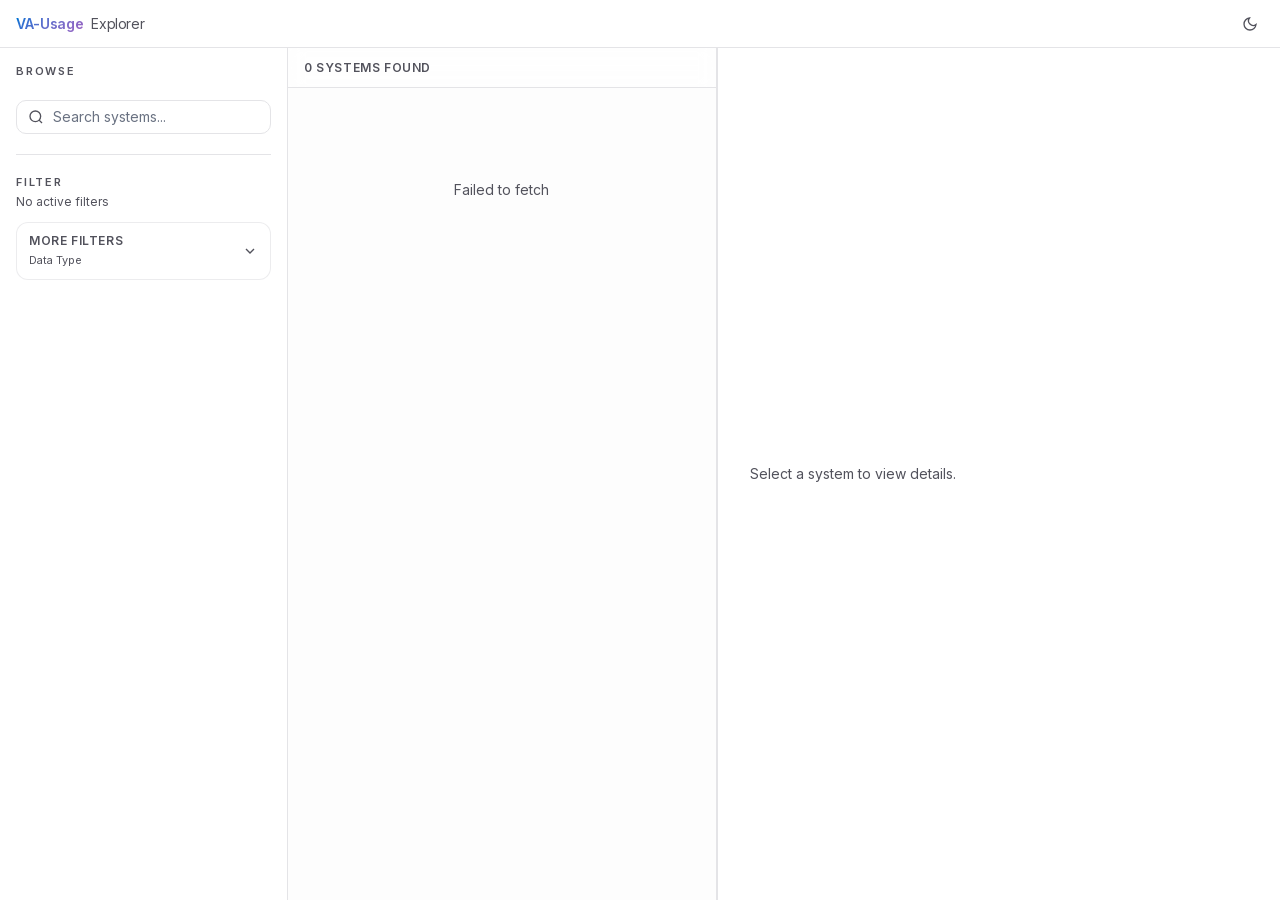
==== explorer/index.html @ 27a9f50b "Fix explorer runtime config path" ====
<!DOCTYPE html><html class="bg-background text-foreground m-0 p-0 w-full max-w-none" lang="en" data-theme="light"> <head><meta charset="UTF-8"><meta name="description" content="Interactive workbench for exploring Visual Analytics systems."><meta name="viewport" content="width=device-width, initial-scale=1"><meta name="generator" content="Astro v5.18.0"><link rel="icon" type="image/svg+xml" href="favicon.svg"><meta property="og:title" content="VA-Usage Explorer"><meta property="og:description" content="Interactive workbench for exploring Visual Analytics systems."><meta property="og:type" content="website"><style>@font-face{font-family:Inter-7ad2625f0a2c374d;src:url("/explorer/_astro/fonts/91753f8d8da3aeb7.woff2") format("woff2");font-display:swap;unicode-range:U+0000-00FF,U+0131,U+0152-0153,U+02BB-02BC,U+02C6,U+02DA,U+02DC,U+0304,U+0308,U+0329,U+2000-206F,U+20AC,U+2122,U+2191,U+2193,U+2212,U+2215,U+FEFF,U+FFFD;font-weight:100 900;font-style:italic;}@font-face{font-family:Inter-7ad2625f0a2c374d;src:url("/explorer/_astro/fonts/e868cdf4720e9ea5.woff2") format("woff2");font-display:swap;unicode-range:U+0000-00FF,U+0131,U+0152-0153,U+02BB-02BC,U+02C6,U+02DA,U+02DC,U+0304,U+0308,U+0329,U+2000-206F,U+20AC,U+2122,U+2191,U+2193,U+2212,U+2215,U+FEFF,U+FFFD;font-weight:100 900;font-style:normal;}@font-face{font-family:"Inter-7ad2625f0a2c374d fallback: Arial";src:local("Arial");font-display:swap;font-weight:100 900;font-style:italic;size-adjust:107.7766%;ascent-override:89.885%;descent-override:22.3806%;line-gap-override:0%;}@font-face{font-family:"Inter-7ad2625f0a2c374d fallback: Arial";src:local("Arial");font-display:swap;font-weight:100 900;font-style:normal;size-adjust:107.7766%;ascent-override:89.885%;descent-override:22.3806%;line-gap-override:0%;}:root{--font-inter:Inter-7ad2625f0a2c374d,"Inter-7ad2625f0a2c374d fallback: Arial",sans-serif;}</style><link rel="preload" href="/explorer/_astro/fonts/e868cdf4720e9ea5.woff2" as="font" type="font/woff2" crossorigin><title>VA-Usage Explorer</title><script src="/explorer/runtime-config.js"></script><link rel="stylesheet" href="/explorer/_astro/index.1f93qm9v.css"></head> <body class="h-screen w-full min-h-0 m-0 p-0 max-w-none flex flex-col overflow-hidden font-(family-name:--font-inter) antialiased text-sm"> <nav class="shrink-0 flex items-center justify-between px-4 h-12 border-b border-border bg-background z-50"> <div class="flex items-center gap-2 font-semibold tracking-tight"> <span class="gradient-text">VA-Usage</span> <span class="text-muted-foreground font-normal">Explorer</span> </div> <div class="flex items-center gap-3"> <button id="theme-toggle" class="rounded-md p-1.5 text-muted-foreground hover:bg-muted hover:text-foreground transition-all" aria-label="Toggle theme"> <svg class="h-4 w-4 dark:hidden" fill="none" viewBox="0 0 24 24" stroke="currentColor" stroke-width="2"> <path d="M21 12.79A9 9 0 1111.21 3 7 7 0 0021 12.79z"></path> </svg> <svg class="hidden h-4 w-4 dark:block" fill="none" viewBox="0 0 24 24" stroke="currentColor" stroke-width="2"> <circle cx="12" cy="12" r="5"></circle><line x1="12" y1="1" x2="12" y2="3"></line><line x1="12" y1="21" x2="12" y2="23"></line><line x1="4.22" y1="4.22" x2="5.64" y2="5.64"></line><line x1="18.36" y1="18.36" x2="19.78" y2="19.78"></line><line x1="1" y1="12" x2="3" y2="12"></line><line x1="21" y1="12" x2="23" y2="12"></line><line x1="4.22" y1="19.78" x2="5.64" y2="18.36"></line><line x1="18.36" y1="5.64" x2="19.78" y2="4.22"></line> </svg> </button> </div> </nav> <!-- Main Workspace Area --> <main class="flex-1 min-h-0 flex overflow-hidden w-full relative m-0!" style="margin-inline: 0;">  <style>astro-island,astro-slot,astro-static-slot{display:contents}</style><script>(()=>{var e=async t=>{await(await t())()};(self.Astro||(self.Astro={})).load=e;window.dispatchEvent(new Event("astro:load"));})();</script><script>(()=>{var A=Object.defineProperty;var g=(i,o,a)=>o in i?A(i,o,{enumerable:!0,configurable:!0,writable:!0,value:a}):i[o]=a;var d=(i,o,a)=>g(i,typeof o!="symbol"?o+"":o,a);{let i={0:t=>m(t),1:t=>a(t),2:t=>new RegExp(t),3:t=>new Date(t),4:t=>new Map(a(t)),5:t=>new Set(a(t)),6:t=>BigInt(t),7:t=>new URL(t),8:t=>new Uint8Array(t),9:t=>new Uint16Array(t),10:t=>new Uint32Array(t),11:t=>1/0*t},o=t=>{let[l,e]=t;return l in i?i[l](e):void 0},a=t=>t.map(o),m=t=>typeof t!="object"||t===null?t:Object.fromEntries(Object.entries(t).map(([l,e])=>[l,o(e)]));class y extends HTMLElement{constructor(){super(...arguments);d(this,"Component");d(this,"hydrator");d(this,"hydrate",async()=>{var b;if(!this.hydrator||!this.isConnected)return;let e=(b=this.parentElement)==null?void 0:b.closest("astro-island[ssr]");if(e){e.addEventListener("astro:hydrate",this.hydrate,{once:!0});return}let c=this.querySelectorAll("astro-slot"),n={},h=this.querySelectorAll("template[data-astro-template]");for(let r of h){let s=r.closest(this.tagName);s!=null&&s.isSameNode(this)&&(n[r.getAttribute("data-astro-template")||"default"]=r.innerHTML,r.remove())}for(let r of c){let s=r.closest(this.tagName);s!=null&&s.isSameNode(this)&&(n[r.getAttribute("name")||"default"]=r.innerHTML)}let p;try{p=this.hasAttribute("props")?m(JSON.parse(this.getAttribute("props"))):{}}catch(r){let s=this.getAttribute("component-url")||"<unknown>",v=this.getAttribute("component-export");throw v&&(s+=` (export ${v})`),console.error(`[hydrate] Error parsing props for component ${s}`,this.getAttribute("props"),r),r}let u;await this.hydrator(this)(this.Component,p,n,{client:this.getAttribute("client")}),this.removeAttribute("ssr"),this.dispatchEvent(new CustomEvent("astro:hydrate"))});d(this,"unmount",()=>{this.isConnected||this.dispatchEvent(new CustomEvent("astro:unmount"))})}disconnectedCallback(){document.removeEventListener("astro:after-swap",this.unmount),document.addEventListener("astro:after-swap",this.unmount,{once:!0})}connectedCallback(){if(!this.hasAttribute("await-children")||document.readyState==="interactive"||document.readyState==="complete")this.childrenConnectedCallback();else{let e=()=>{document.removeEventListener("DOMContentLoaded",e),c.disconnect(),this.childrenConnectedCallback()},c=new MutationObserver(()=>{var n;((n=this.lastChild)==null?void 0:n.nodeType)===Node.COMMENT_NODE&&this.lastChild.nodeValue==="astro:end"&&(this.lastChild.remove(),e())});c.observe(this,{childList:!0}),document.addEventListener("DOMContentLoaded",e)}}async childrenConnectedCallback(){let e=this.getAttribute("before-hydration-url");e&&await import(e),this.start()}async start(){let e=JSON.parse(this.getAttribute("opts")),c=this.getAttribute("client");if(Astro[c]===void 0){window.addEventListener(`astro:${c}`,()=>this.start(),{once:!0});return}try{await Astro[c](async()=>{let n=this.getAttribute("renderer-url"),[h,{default:p}]=await Promise.all([import(this.getAttribute("component-url")),n?import(n):()=>()=>{}]),u=this.getAttribute("component-export")||"default";if(!u.includes("."))this.Component=h[u];else{this.Component=h;for(let f of u.split("."))this.Component=this.Component[f]}return this.hydrator=p,this.hydrate},e,this)}catch(n){console.error(`[astro-island] Error hydrating ${this.getAttribute("component-url")}`,n)}}attributeChangedCallback(){this.hydrate()}}d(y,"observedAttributes",["props"]),customElements.get("astro-island")||customElements.define("astro-island",y)}})();</script><astro-island uid="Z1apSMY" prefix="r1" component-url="/explorer/_astro/ExplorerApp.C_wLNM-y.js" component-export="default" renderer-url="/explorer/_astro/client.Dc9Vh3na.js" props="{}" ssr client="load" opts="{&quot;name&quot;:&quot;ExplorerApp&quot;,&quot;value&quot;:true}" await-children><div class="flex w-full h-full min-h-0 overflow-hidden bg-background"><aside class="w-72 min-h-0 shrink-0 border-r border-border h-full overflow-y-auto bg-card/30"><div class="p-4 flex flex-col gap-5"><div><div class="text-[11px] font-semibold uppercase tracking-[0.16em] text-muted-foreground">Browse</div></div><div><div class="relative"><svg class="absolute left-3 top-1/2 h-4 w-4 -translate-y-1/2 text-muted-foreground" fill="none" viewBox="0 0 24 24" stroke="currentColor" stroke-width="2"><circle cx="11" cy="11" r="8"></circle><line x1="21" y1="21" x2="16.65" y2="16.65"></line></svg><input type="text" placeholder="Search systems..." class="w-full rounded-md border border-border bg-background py-1.5 pl-9 pr-3 text-sm focus:border-primary focus:outline-none focus:ring-1 focus:ring-primary/50" value=""/></div></div><div class="border-t border-border pt-5"><div class="mb-3 flex items-center justify-between gap-3"><div><div class="text-[11px] font-semibold uppercase tracking-[0.16em] text-muted-foreground">Filter</div><div class="mt-1 text-xs text-muted-foreground">No active filters</div></div></div><div class="flex flex-col gap-5"><div class="rounded-lg border border-border/70 bg-background/60"><button type="button" class="flex w-full items-center justify-between px-3 py-2.5 text-left"><div><div class="text-xs font-semibold uppercase tracking-wider text-muted-foreground">More Filters</div><div class="mt-1 text-[11px] text-muted-foreground">Data Type</div></div><svg width="16" height="16" viewBox="0 0 24 24" fill="none" stroke="currentColor" stroke-width="2" class="text-muted-foreground transition-transform "><polyline points="6 9 12 15 18 9"></polyline></svg></button></div></div></div></div></aside><section class="min-w-[180px] min-h-0 border-r border-border h-full flex flex-col bg-muted/20 xl:basis-[56%] xl:shrink xl:grow-0"><div class="h-10 border-b border-border flex items-center px-4 shrink-0 bg-background/50 backdrop-blur-sm sticky top-0 z-10"><span class="text-xs font-semibold text-muted-foreground uppercase tracking-wider">0<!-- --> Systems Found</span></div><div class="flex-1 overflow-y-auto p-2.5 xl:p-3"><div class="text-center text-muted-foreground mt-20">Loading systems…</div></div></section><aside class="hidden min-h-0 h-full shrink-0 overflow-hidden border-border bg-background pt-0 sm:border-l xl:flex xl:basis-[44%] xl:min-w-[420px] xl:max-w-[760px]"><div class="p-8 text-center text-muted-foreground h-full flex flex-col justify-center">Select a system to view details.</div></aside></div><!--astro:end--></astro-island>  </main> <script>
      const toggle = document.getElementById('theme-toggle');
      const html = document.documentElement;
      toggle?.addEventListener('click', () => {
        const current = html.getAttribute('data-theme');
        const next = current === 'dark' ? 'light' : 'dark';
        html.setAttribute('data-theme', next);
        localStorage.setItem('theme', next);
      });
      // Restore theme
      const saved = localStorage.getItem('theme');
      if (saved) {
        html.setAttribute('data-theme', saved);
      }
    </script> </body> </html>
---- explorer/_astro/index.1f93qm9v.css ----
:where([data-astro-image]){object-fit:var(--fit);object-position:var(--pos);height:auto}:where([data-astro-image=full-width]){width:100%}:where([data-astro-image=constrained]){max-width:100%}/*! tailwindcss v4.2.1 | MIT License | https://tailwindcss.com */@layer properties{@supports (((-webkit-hyphens:none)) and (not (margin-trim:inline))) or ((-moz-orient:inline) and (not (color:rgb(from red r g b)))){*,:before,:after,::backdrop{--tw-translate-x:0;--tw-translate-y:0;--tw-translate-z:0;--tw-rotate-x:initial;--tw-rotate-y:initial;--tw-rotate-z:initial;--tw-skew-x:initial;--tw-skew-y:initial;--tw-scroll-snap-strictness:proximity;--tw-space-y-reverse:0;--tw-border-style:solid;--tw-gradient-position:initial;--tw-gradient-from:#0000;--tw-gradient-via:#0000;--tw-gradient-to:#0000;--tw-gradient-stops:initial;--tw-gradient-via-stops:initial;--tw-gradient-from-position:0%;--tw-gradient-via-position:50%;--tw-gradient-to-position:100%;--tw-leading:initial;--tw-font-weight:initial;--tw-tracking:initial;--tw-ordinal:initial;--tw-slashed-zero:initial;--tw-numeric-figure:initial;--tw-numeric-spacing:initial;--tw-numeric-fraction:initial;--tw-shadow:0 0 #0000;--tw-shadow-color:initial;--tw-shadow-alpha:100%;--tw-inset-shadow:0 0 #0000;--tw-inset-shadow-color:initial;--tw-inset-shadow-alpha:100%;--tw-ring-color:initial;--tw-ring-shadow:0 0 #0000;--tw-inset-ring-color:initial;--tw-inset-ring-shadow:0 0 #0000;--tw-ring-inset:initial;--tw-ring-offset-width:0px;--tw-ring-offset-color:#fff;--tw-ring-offset-shadow:0 0 #0000;--tw-outline-style:solid;--tw-blur:initial;--tw-brightness:initial;--tw-contrast:initial;--tw-grayscale:initial;--tw-hue-rotate:initial;--tw-invert:initial;--tw-opacity:initial;--tw-saturate:initial;--tw-sepia:initial;--tw-drop-shadow:initial;--tw-drop-shadow-color:initial;--tw-drop-shadow-alpha:100%;--tw-drop-shadow-size:initial;--tw-backdrop-blur:initial;--tw-backdrop-brightness:initial;--tw-backdrop-contrast:initial;--tw-backdrop-grayscale:initial;--tw-backdrop-hue-rotate:initial;--tw-backdrop-invert:initial;--tw-backdrop-opacity:initial;--tw-backdrop-saturate:initial;--tw-backdrop-sepia:initial;--tw-duration:initial;--tw-ease:initial;--tw-scale-x:1;--tw-scale-y:1;--tw-scale-z:1;--tw-content:"";--tw-animation-delay:0s;--tw-animation-direction:normal;--tw-animation-duration:initial;--tw-animation-fill-mode:none;--tw-animation-iteration-count:1;--tw-enter-blur:0;--tw-enter-opacity:1;--tw-enter-rotate:0;--tw-enter-scale:1;--tw-enter-translate-x:0;--tw-enter-translate-y:0;--tw-exit-blur:0;--tw-exit-opacity:1;--tw-exit-rotate:0;--tw-exit-scale:1;--tw-exit-translate-x:0;--tw-exit-translate-y:0}}}@layer theme{:root,:host{--font-sans:ui-sans-serif, system-ui, sans-serif, "Apple Color Emoji", "Segoe UI Emoji", "Segoe UI Symbol", "Noto Color Emoji";--font-mono:ui-monospace, SFMono-Regular, Menlo, Monaco, Consolas, "Liberation Mono", "Courier New", monospace;--color-orange-400:oklch(75% .183 55.934);--color-orange-500:oklch(70.5% .213 47.604);--color-orange-600:oklch(64.6% .222 41.116);--color-amber-500:oklch(76.9% .188 70.08);--color-amber-600:oklch(66.6% .179 58.318);--color-emerald-400:oklch(76.5% .177 163.223);--color-emerald-500:oklch(69.6% .17 162.48);--color-emerald-600:oklch(59.6% .145 163.225);--color-blue-400:oklch(70.7% .165 254.624);--color-blue-500:oklch(62.3% .214 259.815);--color-indigo-400:oklch(67.3% .182 276.935);--color-indigo-500:oklch(58.5% .233 277.117);--color-indigo-600:oklch(51.1% .262 276.966);--color-purple-400:oklch(71.4% .203 305.504);--color-purple-500:oklch(62.7% .265 303.9);--color-fuchsia-500:oklch(66.7% .295 322.15);--color-zinc-50:oklch(98.5% 0 0);--color-zinc-100:oklch(96.7% .001 286.375);--color-zinc-200:oklch(92% .004 286.32);--color-zinc-300:oklch(87.1% .006 286.286);--color-zinc-400:oklch(70.5% .015 286.067);--color-zinc-600:oklch(44.2% .017 285.786);--color-zinc-700:oklch(37% .013 285.805);--color-zinc-800:oklch(27.4% .006 286.033);--color-zinc-900:oklch(21% .006 285.885);--color-zinc-950:oklch(14.1% .005 285.823);--color-black:#000;--color-white:#fff;--spacing:.25rem;--container-7xl:80rem;--text-xs:.75rem;--text-xs--line-height:calc(1 / .75);--text-sm:.875rem;--text-sm--line-height:calc(1.25 / .875);--text-base:1rem;--text-base--line-height: 1.5 ;--text-lg:1.125rem;--text-lg--line-height:calc(1.75 / 1.125);--text-xl:1.25rem;--text-xl--line-height:calc(1.75 / 1.25);--text-2xl:1.5rem;--text-2xl--line-height:calc(2 / 1.5);--font-weight-light:300;--font-weight-normal:400;--font-weight-medium:500;--font-weight-semibold:600;--font-weight-bold:700;--font-weight-extrabold:800;--tracking-tight:-.025em;--tracking-wider:.05em;--tracking-widest:.1em;--leading-tight:1.25;--leading-snug:1.375;--leading-relaxed:1.625;--ease-out:cubic-bezier(0, 0, .2, 1);--ease-in-out:cubic-bezier(.4, 0, .2, 1);--blur-sm:8px;--blur-md:12px;--blur-xl:24px;--aspect-video:16 / 9;--default-transition-duration:.15s;--default-transition-timing-function:cubic-bezier(.4, 0, .2, 1);--default-font-family:var(--font-sans);--default-mono-font-family:var(--font-mono)}}@layer base{*,:after,:before,::backdrop{box-sizing:border-box;border:0 solid;margin:0;padding:0}::file-selector-button{box-sizing:border-box;border:0 solid;margin:0;padding:0}html,:host{-webkit-text-size-adjust:100%;tab-size:4;line-height:1.5;font-family:var(--default-font-family,ui-sans-serif, system-ui, sans-serif, "Apple Color Emoji", "Segoe UI Emoji", "Segoe UI Symbol", "Noto Color Emoji");font-feature-settings:var(--default-font-feature-settings,normal);font-variation-settings:var(--default-font-variation-settings,normal);-webkit-tap-highlight-color:transparent}hr{height:0;color:inherit;border-top-width:1px}abbr:where([title]){-webkit-text-decoration:underline dotted;text-decoration:underline dotted}h1,h2,h3,h4,h5,h6{font-size:inherit;font-weight:inherit}a{color:inherit;-webkit-text-decoration:inherit;text-decoration:inherit}b,strong{font-weight:bolder}code,kbd,samp,pre{font-family:var(--default-mono-font-family,ui-monospace, SFMono-Regular, Menlo, Monaco, Consolas, "Liberation Mono", "Courier New", monospace);font-feature-settings:var(--default-mono-font-feature-settings,normal);font-variation-settings:var(--default-mono-font-variation-settings,normal);font-size:1em}small{font-size:80%}sub,sup{vertical-align:baseline;font-size:75%;line-height:0;position:relative}sub{bottom:-.25em}sup{top:-.5em}table{text-indent:0;border-color:inherit;border-collapse:collapse}:-moz-focusring{outline:auto}progress{vertical-align:baseline}summary{display:list-item}ol,ul,menu{list-style:none}img,svg,video,canvas,audio,iframe,embed,object{vertical-align:middle;display:block}img,video{max-width:100%;height:auto}button,input,select,optgroup,textarea{font:inherit;font-feature-settings:inherit;font-variation-settings:inherit;letter-spacing:inherit;color:inherit;opacity:1;background-color:#0000;border-radius:0}::file-selector-button{font:inherit;font-feature-settings:inherit;font-variation-settings:inherit;letter-spacing:inherit;color:inherit;opacity:1;background-color:#0000;border-radius:0}:where(select:is([multiple],[size])) optgroup{font-weight:bolder}:where(select:is([multiple],[size])) optgroup option{padding-inline-start:20px}::file-selector-button{margin-inline-end:4px}::placeholder{opacity:1}@supports (not ((-webkit-appearance:-apple-pay-button))) or (contain-intrinsic-size:1px){::placeholder{color:currentColor}@supports (color:color-mix(in lab,red,red)){::placeholder{color:color-mix(in oklab,currentcolor 50%,transparent)}}}textarea{resize:vertical}::-webkit-search-decoration{-webkit-appearance:none}::-webkit-date-and-time-value{min-height:1lh;text-align:inherit}::-webkit-datetime-edit{padding-block:0}::-webkit-datetime-edit-year-field{padding-block:0}::-webkit-datetime-edit-month-field{padding-block:0}::-webkit-datetime-edit-day-field{padding-block:0}::-webkit-datetime-edit-hour-field{padding-block:0}::-webkit-datetime-edit-minute-field{padding-block:0}::-webkit-datetime-edit-second-field{padding-block:0}::-webkit-datetime-edit-millisecond-field{padding-block:0}::-webkit-datetime-edit-meridiem-field{padding-block:0}::-webkit-calendar-picker-indicator{line-height:1}:-moz-ui-invalid{box-shadow:none}button,input:where([type=button],[type=reset],[type=submit]){appearance:button}::file-selector-button{appearance:button}::-webkit-inner-spin-button{height:auto}::-webkit-outer-spin-button{height:auto}[hidden]:where(:not([hidden=until-found])){display:none!important}*{border-color:var(--border);overflow-wrap:break-word;outline-color:var(--outline)}@supports (color:color-mix(in lab,red,red)){*{outline-color:color-mix(in oklab,var(--outline) 50%,transparent)}}button{cursor:pointer}html{scrollbar-color:var(--muted-foreground) var(--muted)}::-webkit-scrollbar{width:10px;height:10px}::-webkit-scrollbar-track{background:var(--muted);border-radius:9999px}::-webkit-scrollbar-thumb{background:var(--muted-foreground)}@supports (color:color-mix(in lab,red,red)){::-webkit-scrollbar-thumb{background:color-mix(in oklab,var(--muted-foreground) 68%,var(--muted) 32%)}}::-webkit-scrollbar-thumb{border:2px solid var(--muted);border-radius:9999px}::-webkit-scrollbar-thumb:hover{background:var(--foreground)}@supports (color:color-mix(in lab,red,red)){::-webkit-scrollbar-thumb:hover{background:color-mix(in oklab,var(--foreground) 24%,var(--muted-foreground) 76%)}}input:where([type=text]),input:where(:not([type])),input:where([type=email]),input:where([type=url]),input:where([type=password]),input:where([type=number]),input:where([type=date]),input:where([type=datetime-local]),input:where([type=month]),input:where([type=search]),input:where([type=tel]),input:where([type=time]),input:where([type=week]),select:where([multiple]),textarea,select{appearance:none;--tw-shadow:0 0 #0000;background-color:#fff;border-width:1px;border-color:#6a7282;border-radius:0;padding:.5rem .75rem;font-size:1rem;line-height:1.5rem}:is(input:where([type=text]),input:where(:not([type])),input:where([type=email]),input:where([type=url]),input:where([type=password]),input:where([type=number]),input:where([type=date]),input:where([type=datetime-local]),input:where([type=month]),input:where([type=search]),input:where([type=tel]),input:where([type=time]),input:where([type=week]),select:where([multiple]),textarea,select):focus{outline-offset:2px;--tw-ring-inset:var(--tw-empty, );--tw-ring-offset-width:0px;--tw-ring-offset-color:#fff;--tw-ring-color:oklch(54.6% .245 262.881);--tw-ring-offset-shadow:var(--tw-ring-inset) 0 0 0 var(--tw-ring-offset-width) var(--tw-ring-offset-color);--tw-ring-shadow:var(--tw-ring-inset) 0 0 0 calc(1px + var(--tw-ring-offset-width)) var(--tw-ring-color);box-shadow:var(--tw-ring-offset-shadow),var(--tw-ring-shadow),var(--tw-shadow);border-color:#155dfc;outline:2px solid #0000}input::placeholder,textarea::placeholder{color:#6a7282;opacity:1}::-webkit-datetime-edit-fields-wrapper{padding:0}::-webkit-date-and-time-value{min-height:1.5em}::-webkit-date-and-time-value{text-align:inherit}::-webkit-datetime-edit{display:inline-flex}::-webkit-datetime-edit{padding-top:0;padding-bottom:0}::-webkit-datetime-edit-year-field{padding-top:0;padding-bottom:0}::-webkit-datetime-edit-month-field{padding-top:0;padding-bottom:0}::-webkit-datetime-edit-day-field{padding-top:0;padding-bottom:0}::-webkit-datetime-edit-hour-field{padding-top:0;padding-bottom:0}::-webkit-datetime-edit-minute-field{padding-top:0;padding-bottom:0}::-webkit-datetime-edit-second-field{padding-top:0;padding-bottom:0}::-webkit-datetime-edit-millisecond-field{padding-top:0;padding-bottom:0}::-webkit-datetime-edit-meridiem-field{padding-top:0;padding-bottom:0}select{-webkit-print-color-adjust:exact;print-color-adjust:exact;background-image:url("data:image/svg+xml,%3csvg xmlns='http://www.w3.org/2000/svg' fill='none' viewBox='0 0 20 20'%3e%3cpath stroke='oklch(55.1%25 0.027 264.364)' stroke-linecap='round' stroke-linejoin='round' stroke-width='1.5' d='M6 8l4 4 4-4'/%3e%3c/svg%3e");background-position:right .5rem center;background-repeat:no-repeat;background-size:1.5em 1.5em;padding-right:2.5rem}select:where([multiple]),select:where([size]:not([size="1"])){background-image:initial;background-position:initial;background-repeat:unset;background-size:initial;print-color-adjust:unset;padding-right:.75rem}input:where([type=checkbox]),input:where([type=radio]){appearance:none;-webkit-print-color-adjust:exact;print-color-adjust:exact;vertical-align:middle;-webkit-user-select:none;user-select:none;color:#155dfc;--tw-shadow:0 0 #0000;background-color:#fff;background-origin:border-box;border-width:1px;border-color:#6a7282;flex-shrink:0;width:1rem;height:1rem;padding:0;display:inline-block}input:where([type=checkbox]){border-radius:0}input:where([type=radio]){border-radius:100%}input:where([type=checkbox]):focus,input:where([type=radio]):focus{outline-offset:2px;--tw-ring-inset:var(--tw-empty, );--tw-ring-offset-width:2px;--tw-ring-offset-color:#fff;--tw-ring-color:oklch(54.6% .245 262.881);--tw-ring-offset-shadow:var(--tw-ring-inset) 0 0 0 var(--tw-ring-offset-width) var(--tw-ring-offset-color);--tw-ring-shadow:var(--tw-ring-inset) 0 0 0 calc(2px + var(--tw-ring-offset-width)) var(--tw-ring-color);box-shadow:var(--tw-ring-offset-shadow),var(--tw-ring-shadow),var(--tw-shadow);outline:2px solid #0000}input:where([type=checkbox]):checked,input:where([type=radio]):checked{background-color:currentColor;background-position:50%;background-repeat:no-repeat;background-size:100% 100%;border-color:#0000}input:where([type=checkbox]):checked{background-image:url("data:image/svg+xml,%3csvg viewBox='0 0 16 16' fill='white' xmlns='http://www.w3.org/2000/svg'%3e%3cpath d='M12.207 4.793a1 1 0 010 1.414l-5 5a1 1 0 01-1.414 0l-2-2a1 1 0 011.414-1.414L6.5 9.086l4.293-4.293a1 1 0 011.414 0z'/%3e%3c/svg%3e")}@media(forced-colors:active){input:where([type=checkbox]):checked{appearance:auto}}input:where([type=radio]):checked{background-image:url("data:image/svg+xml,%3csvg viewBox='0 0 16 16' fill='white' xmlns='http://www.w3.org/2000/svg'%3e%3ccircle cx='8' cy='8' r='3'/%3e%3c/svg%3e")}@media(forced-colors:active){input:where([type=radio]):checked{appearance:auto}}input:where([type=checkbox]):checked:hover,input:where([type=checkbox]):checked:focus,input:where([type=radio]):checked:hover,input:where([type=radio]):checked:focus{background-color:currentColor;border-color:#0000}input:where([type=checkbox]):indeterminate{background-color:currentColor;background-image:url("data:image/svg+xml,%3csvg xmlns='http://www.w3.org/2000/svg' fill='none' viewBox='0 0 16 16'%3e%3cpath stroke='white' stroke-linecap='round' stroke-linejoin='round' stroke-width='2' d='M4 8h8'/%3e%3c/svg%3e");background-position:50%;background-repeat:no-repeat;background-size:100% 100%;border-color:#0000}@media(forced-colors:active){input:where([type=checkbox]):indeterminate{appearance:auto}}input:where([type=checkbox]):indeterminate:hover,input:where([type=checkbox]):indeterminate:focus{background-color:currentColor;border-color:#0000}input:where([type=file]){background:unset;border-color:inherit;font-size:unset;line-height:inherit;border-width:0;border-radius:0;padding:0}input:where([type=file]):focus{outline:1px solid buttontext;outline:1px auto -webkit-focus-ring-color}}@layer components;@layer utilities{.pointer-events-auto{pointer-events:auto}.pointer-events-none{pointer-events:none}.collapse{visibility:collapse}.visible{visibility:visible}.absolute{position:absolute}.fixed{position:fixed}.relative{position:relative}.static{position:static}.sticky{position:sticky}.inset-0{inset:calc(var(--spacing) * 0)}.start{inset-inline-start:var(--spacing)}.end{inset-inline-end:var(--spacing)}.top-0{top:calc(var(--spacing) * 0)}.top-1\/2{top:50%}.top-2{top:calc(var(--spacing) * 2)}.top-3{top:calc(var(--spacing) * 3)}.top-4{top:calc(var(--spacing) * 4)}.top-5{top:calc(var(--spacing) * 5)}.top-6{top:calc(var(--spacing) * 6)}.top-10{top:calc(var(--spacing) * 10)}.top-15{top:calc(var(--spacing) * 15)}.top-20{top:calc(var(--spacing) * 20)}.top-25{top:calc(var(--spacing) * 25)}.top-50{top:calc(var(--spacing) * 50)}.top-100{top:calc(var(--spacing) * 100)}.top-200{top:calc(var(--spacing) * 200)}.top-\[1\.35rem\]{top:1.35rem}.right-0{right:calc(var(--spacing) * 0)}.bottom-0{bottom:calc(var(--spacing) * 0)}.-left-\[18px\]{left:-18px}.left-2{left:calc(var(--spacing) * 2)}.left-3{left:calc(var(--spacing) * 3)}.left-\[0\.6rem\]{left:.6rem}.left-\[0\.875rem\]{left:.875rem}.isolate{isolation:isolate}.z-10{z-index:10}.z-50{z-index:50}.z-\[90\]{z-index:90}.container{width:100%}@media(min-width:40rem){.container{max-width:40rem}}@media(min-width:48rem){.container{max-width:48rem}}@media(min-width:64rem){.container{max-width:64rem}}@media(min-width:80rem){.container{max-width:80rem}}@media(min-width:96rem){.container{max-width:96rem}}.m-0{margin:calc(var(--spacing) * 0)}.m-0\!{margin:calc(var(--spacing) * 0)!important}.-mx-1{margin-inline:calc(var(--spacing) * -1)}.-mx-1\.5{margin-inline:calc(var(--spacing) * -1.5)}.mx-\[calc\(max\(var\(--minimum-inline-margin\)\,\(100cqw-100rem\)\/2\)-var\(--actual-inline-margin\)\)\]{margin-inline:calc(max(var(--minimum-inline-margin),(100cqw - 100rem) / 2) - var(--actual-inline-margin))}.mx-\[calc\(var\(--actual-inline-margin\)\*-1\+var\(--slide-gap\)\/2\)\]{margin-inline:calc(var(--actual-inline-margin) * -1 + var(--slide-gap) / 2)}.mx-\[calc\(var\(--slide-gap\)\/-2\)\]{margin-inline:calc(var(--slide-gap) / -2)}.mx-\[var\(--actual-inline-margin\)\]{margin-inline:var(--actual-inline-margin)}.mx-auto{margin-inline:auto}.my-0\.5{margin-block:calc(var(--spacing) * .5)}.my-4{margin-block:calc(var(--spacing) * 4)}.my-6{margin-block:calc(var(--spacing) * 6)}.prose{color:var(--tw-prose-body);max-width:65ch}.prose :where(p):not(:where([class~=not-prose],[class~=not-prose] *)){margin-top:1.25em;margin-bottom:1.25em}.prose :where([class~=lead]):not(:where([class~=not-prose],[class~=not-prose] *)){color:var(--tw-prose-lead);margin-top:1.2em;margin-bottom:1.2em;font-size:1.25em;line-height:1.6}.prose :where(a):not(:where([class~=not-prose],[class~=not-prose] *)){color:var(--tw-prose-links);font-weight:500;text-decoration:underline}.prose :where(strong):not(:where([class~=not-prose],[class~=not-prose] *)){color:var(--tw-prose-bold);font-weight:600}.prose :where(a strong):not(:where([class~=not-prose],[class~=not-prose] *)),.prose :where(blockquote strong):not(:where([class~=not-prose],[class~=not-prose] *)),.prose :where(thead th strong):not(:where([class~=not-prose],[class~=not-prose] *)){color:inherit}.prose :where(ol):not(:where([class~=not-prose],[class~=not-prose] *)){margin-top:1.25em;margin-bottom:1.25em;padding-inline-start:1.625em;list-style-type:decimal}.prose :where(ol[type=A]):not(:where([class~=not-prose],[class~=not-prose] *)){list-style-type:upper-alpha}.prose :where(ol[type=a]):not(:where([class~=not-prose],[class~=not-prose] *)){list-style-type:lower-alpha}.prose :where(ol[type=A s]):not(:where([class~=not-prose],[class~=not-prose] *)){list-style-type:upper-alpha}.prose :where(ol[type=a s]):not(:where([class~=not-prose],[class~=not-prose] *)){list-style-type:lower-alpha}.prose :where(ol[type=I]):not(:where([class~=not-prose],[class~=not-prose] *)){list-style-type:upper-roman}.prose :where(ol[type=i]):not(:where([class~=not-prose],[class~=not-prose] *)){list-style-type:lower-roman}.prose :where(ol[type=I s]):not(:where([class~=not-prose],[class~=not-prose] *)){list-style-type:upper-roman}.prose :where(ol[type=i s]):not(:where([class~=not-prose],[class~=not-prose] *)){list-style-type:lower-roman}.prose :where(ol[type="1"]):not(:where([class~=not-prose],[class~=not-prose] *)){list-style-type:decimal}.prose :where(ul):not(:where([class~=not-prose],[class~=not-prose] *)){margin-top:1.25em;margin-bottom:1.25em;padding-inline-start:1.625em;list-style-type:disc}.prose :where(ol>li):not(:where([class~=not-prose],[class~=not-prose] *))::marker{color:var(--tw-prose-counters);font-weight:400}.prose :where(ul>li):not(:where([class~=not-prose],[class~=not-prose] *))::marker{color:var(--tw-prose-bullets)}.prose :where(dt):not(:where([class~=not-prose],[class~=not-prose] *)){color:var(--tw-prose-headings);margin-top:1.25em;font-weight:600}.prose :where(hr):not(:where([class~=not-prose],[class~=not-prose] *)){border-color:var(--tw-prose-hr);border-top-width:1px;margin-top:3em;margin-bottom:3em}.prose :where(blockquote):not(:where([class~=not-prose],[class~=not-prose] *)){color:var(--tw-prose-quotes);border-inline-start-width:.25rem;border-inline-start-color:var(--tw-prose-quote-borders);quotes:"“""”""‘""’";margin-top:1.6em;margin-bottom:1.6em;padding-inline-start:1em;font-style:italic;font-weight:500}.prose :where(blockquote p:first-of-type):not(:where([class~=not-prose],[class~=not-prose] *)):before{content:open-quote}.prose :where(blockquote p:last-of-type):not(:where([class~=not-prose],[class~=not-prose] *)):after{content:close-quote}.prose :where(h1):not(:where([class~=not-prose],[class~=not-prose] *)){color:var(--tw-prose-headings);margin-top:0;margin-bottom:.888889em;font-size:2.25em;font-weight:800;line-height:1.11111}.prose :where(h1 strong):not(:where([class~=not-prose],[class~=not-prose] *)){color:inherit;font-weight:900}.prose :where(h2):not(:where([class~=not-prose],[class~=not-prose] *)){color:var(--tw-prose-headings);margin-top:2em;margin-bottom:1em;font-size:1.5em;font-weight:700;line-height:1.33333}.prose :where(h2 strong):not(:where([class~=not-prose],[class~=not-prose] *)){color:inherit;font-weight:800}.prose :where(h3):not(:where([class~=not-prose],[class~=not-prose] *)){color:var(--tw-prose-headings);margin-top:1.6em;margin-bottom:.6em;font-size:1.25em;font-weight:600;line-height:1.6}.prose :where(h3 strong):not(:where([class~=not-prose],[class~=not-prose] *)){color:inherit;font-weight:700}.prose :where(h4):not(:where([class~=not-prose],[class~=not-prose] *)){color:var(--tw-prose-headings);margin-top:1.5em;margin-bottom:.5em;font-weight:600;line-height:1.5}.prose :where(h4 strong):not(:where([class~=not-prose],[class~=not-prose] *)){color:inherit;font-weight:700}.prose :where(img):not(:where([class~=not-prose],[class~=not-prose] *)){margin-top:2em;margin-bottom:2em}.prose :where(picture):not(:where([class~=not-prose],[class~=not-prose] *)){margin-top:2em;margin-bottom:2em;display:block}.prose :where(video):not(:where([class~=not-prose],[class~=not-prose] *)){margin-top:2em;margin-bottom:2em}.prose :where(kbd):not(:where([class~=not-prose],[class~=not-prose] *)){color:var(--tw-prose-kbd);box-shadow:0 0 0 1px var(--tw-prose-kbd-shadows),0 3px 0 var(--tw-prose-kbd-shadows);padding-top:.1875em;padding-inline-end:.375em;padding-bottom:.1875em;border-radius:.3125rem;padding-inline-start:.375em;font-family:inherit;font-size:.875em;font-weight:500}.prose :where(code):not(:where([class~=not-prose],[class~=not-prose] *)){color:var(--tw-prose-code);font-size:.875em;font-weight:600}.prose :where(code):not(:where([class~=not-prose],[class~=not-prose] *)):before,.prose :where(code):not(:where([class~=not-prose],[class~=not-prose] *)):after{content:"`"}.prose :where(a code):not(:where([class~=not-prose],[class~=not-prose] *)),.prose :where(h1 code):not(:where([class~=not-prose],[class~=not-prose] *)){color:inherit}.prose :where(h2 code):not(:where([class~=not-prose],[class~=not-prose] *)){color:inherit;font-size:.875em}.prose :where(h3 code):not(:where([class~=not-prose],[class~=not-prose] *)){color:inherit;font-size:.9em}.prose :where(h4 code):not(:where([class~=not-prose],[class~=not-prose] *)),.prose :where(blockquote code):not(:where([class~=not-prose],[class~=not-prose] *)),.prose :where(thead th code):not(:where([class~=not-prose],[class~=not-prose] *)){color:inherit}.prose :where(pre):not(:where([class~=not-prose],[class~=not-prose] *)){color:var(--tw-prose-pre-code);background-color:var(--tw-prose-pre-bg);padding-top:.857143em;padding-inline-end:1.14286em;padding-bottom:.857143em;border-radius:.375rem;margin-top:1.71429em;margin-bottom:1.71429em;padding-inline-start:1.14286em;font-size:.875em;font-weight:400;line-height:1.71429;overflow-x:auto}.prose :where(pre code):not(:where([class~=not-prose],[class~=not-prose] *)){font-weight:inherit;color:inherit;font-size:inherit;font-family:inherit;line-height:inherit;background-color:#0000;border-width:0;border-radius:0;padding:0}.prose :where(pre code):not(:where([class~=not-prose],[class~=not-prose] *)):before,.prose :where(pre code):not(:where([class~=not-prose],[class~=not-prose] *)):after{content:none}.prose :where(table):not(:where([class~=not-prose],[class~=not-prose] *)){table-layout:auto;width:100%;margin-top:2em;margin-bottom:2em;font-size:.875em;line-height:1.71429}.prose :where(thead):not(:where([class~=not-prose],[class~=not-prose] *)){border-bottom-width:1px;border-bottom-color:var(--tw-prose-th-borders)}.prose :where(thead th):not(:where([class~=not-prose],[class~=not-prose] *)){color:var(--tw-prose-headings);vertical-align:bottom;padding-inline-end:.571429em;padding-bottom:.571429em;padding-inline-start:.571429em;font-weight:600}.prose :where(tbody tr):not(:where([class~=not-prose],[class~=not-prose] *)){border-bottom-width:1px;border-bottom-color:var(--tw-prose-td-borders)}.prose :where(tbody tr:last-child):not(:where([class~=not-prose],[class~=not-prose] *)){border-bottom-width:0}.prose :where(tbody td):not(:where([class~=not-prose],[class~=not-prose] *)){vertical-align:baseline}.prose :where(tfoot):not(:where([class~=not-prose],[class~=not-prose] *)){border-top-width:1px;border-top-color:var(--tw-prose-th-borders)}.prose :where(tfoot td):not(:where([class~=not-prose],[class~=not-prose] *)){vertical-align:top}.prose :where(th,td):not(:where([class~=not-prose],[class~=not-prose] *)){text-align:start}.prose :where(figure>*):not(:where([class~=not-prose],[class~=not-prose] *)){margin-top:0;margin-bottom:0}.prose :where(figcaption):not(:where([class~=not-prose],[class~=not-prose] *)){color:var(--tw-prose-captions);margin-top:.857143em;font-size:.875em;line-height:1.42857}.prose{--tw-prose-body:oklch(37.3% .034 259.733);--tw-prose-headings:oklch(21% .034 264.665);--tw-prose-lead:oklch(44.6% .03 256.802);--tw-prose-links:oklch(21% .034 264.665);--tw-prose-bold:oklch(21% .034 264.665);--tw-prose-counters:oklch(55.1% .027 264.364);--tw-prose-bullets:oklch(87.2% .01 258.338);--tw-prose-hr:oklch(92.8% .006 264.531);--tw-prose-quotes:oklch(21% .034 264.665);--tw-prose-quote-borders:oklch(92.8% .006 264.531);--tw-prose-captions:oklch(55.1% .027 264.364);--tw-prose-kbd:oklch(21% .034 264.665);--tw-prose-kbd-shadows:oklab(21% -.00316127 -.0338527/.1);--tw-prose-code:oklch(21% .034 264.665);--tw-prose-pre-code:oklch(92.8% .006 264.531);--tw-prose-pre-bg:oklch(27.8% .033 256.848);--tw-prose-th-borders:oklch(87.2% .01 258.338);--tw-prose-td-borders:oklch(92.8% .006 264.531);--tw-prose-invert-body:oklch(87.2% .01 258.338);--tw-prose-invert-headings:#fff;--tw-prose-invert-lead:oklch(70.7% .022 261.325);--tw-prose-invert-links:#fff;--tw-prose-invert-bold:#fff;--tw-prose-invert-counters:oklch(70.7% .022 261.325);--tw-prose-invert-bullets:oklch(44.6% .03 256.802);--tw-prose-invert-hr:oklch(37.3% .034 259.733);--tw-prose-invert-quotes:oklch(96.7% .003 264.542);--tw-prose-invert-quote-borders:oklch(37.3% .034 259.733);--tw-prose-invert-captions:oklch(70.7% .022 261.325);--tw-prose-invert-kbd:#fff;--tw-prose-invert-kbd-shadows:#ffffff1a;--tw-prose-invert-code:#fff;--tw-prose-invert-pre-code:oklch(87.2% .01 258.338);--tw-prose-invert-pre-bg:#00000080;--tw-prose-invert-th-borders:oklch(44.6% .03 256.802);--tw-prose-invert-td-borders:oklch(37.3% .034 259.733);font-size:1rem;line-height:1.75}.prose :where(picture>img):not(:where([class~=not-prose],[class~=not-prose] *)){margin-top:0;margin-bottom:0}.prose :where(li):not(:where([class~=not-prose],[class~=not-prose] *)){margin-top:.5em;margin-bottom:.5em}.prose :where(ol>li):not(:where([class~=not-prose],[class~=not-prose] *)),.prose :where(ul>li):not(:where([class~=not-prose],[class~=not-prose] *)){padding-inline-start:.375em}.prose :where(.prose>ul>li p):not(:where([class~=not-prose],[class~=not-prose] *)){margin-top:.75em;margin-bottom:.75em}.prose :where(.prose>ul>li>p:first-child):not(:where([class~=not-prose],[class~=not-prose] *)){margin-top:1.25em}.prose :where(.prose>ul>li>p:last-child):not(:where([class~=not-prose],[class~=not-prose] *)){margin-bottom:1.25em}.prose :where(.prose>ol>li>p:first-child):not(:where([class~=not-prose],[class~=not-prose] *)){margin-top:1.25em}.prose :where(.prose>ol>li>p:last-child):not(:where([class~=not-prose],[class~=not-prose] *)){margin-bottom:1.25em}.prose :where(ul ul,ul ol,ol ul,ol ol):not(:where([class~=not-prose],[class~=not-prose] *)){margin-top:.75em;margin-bottom:.75em}.prose :where(dl):not(:where([class~=not-prose],[class~=not-prose] *)){margin-top:1.25em;margin-bottom:1.25em}.prose :where(dd):not(:where([class~=not-prose],[class~=not-prose] *)){margin-top:.5em;padding-inline-start:1.625em}.prose :where(hr+*):not(:where([class~=not-prose],[class~=not-prose] *)),.prose :where(h2+*):not(:where([class~=not-prose],[class~=not-prose] *)),.prose :where(h3+*):not(:where([class~=not-prose],[class~=not-prose] *)),.prose :where(h4+*):not(:where([class~=not-prose],[class~=not-prose] *)){margin-top:0}.prose :where(thead th:first-child):not(:where([class~=not-prose],[class~=not-prose] *)){padding-inline-start:0}.prose :where(thead th:last-child):not(:where([class~=not-prose],[class~=not-prose] *)){padding-inline-end:0}.prose :where(tbody td,tfoot td):not(:where([class~=not-prose],[class~=not-prose] *)){padding-top:.571429em;padding-inline-end:.571429em;padding-bottom:.571429em;padding-inline-start:.571429em}.prose :where(tbody td:first-child,tfoot td:first-child):not(:where([class~=not-prose],[class~=not-prose] *)){padding-inline-start:0}.prose :where(tbody td:last-child,tfoot td:last-child):not(:where([class~=not-prose],[class~=not-prose] *)){padding-inline-end:0}.prose :where(figure):not(:where([class~=not-prose],[class~=not-prose] *)){margin-top:2em;margin-bottom:2em}.prose :where(.prose>:first-child):not(:where([class~=not-prose],[class~=not-prose] *)){margin-top:0}.prose :where(.prose>:last-child):not(:where([class~=not-prose],[class~=not-prose] *)){margin-bottom:0}.-mt-1{margin-top:calc(var(--spacing) * -1)}.mt-0{margin-top:calc(var(--spacing) * 0)}.mt-0\.5{margin-top:calc(var(--spacing) * .5)}.mt-1{margin-top:calc(var(--spacing) * 1)}.mt-1\.5{margin-top:calc(var(--spacing) * 1.5)}.mt-2{margin-top:calc(var(--spacing) * 2)}.mt-3{margin-top:calc(var(--spacing) * 3)}.mt-3\.5{margin-top:calc(var(--spacing) * 3.5)}.mt-4{margin-top:calc(var(--spacing) * 4)}.mt-5{margin-top:calc(var(--spacing) * 5)}.mt-20{margin-top:calc(var(--spacing) * 20)}.mt-\[1\.5px\]{margin-top:1.5px}.mt-auto{margin-top:auto}.-mr-1{margin-right:calc(var(--spacing) * -1)}.mr-1{margin-right:calc(var(--spacing) * 1)}.mr-1\.5{margin-right:calc(var(--spacing) * 1.5)}.mb-0\.5{margin-bottom:calc(var(--spacing) * .5)}.mb-1{margin-bottom:calc(var(--spacing) * 1)}.mb-1\.5{margin-bottom:calc(var(--spacing) * 1.5)}.mb-2{margin-bottom:calc(var(--spacing) * 2)}.mb-2\.5{margin-bottom:calc(var(--spacing) * 2.5)}.mb-3{margin-bottom:calc(var(--spacing) * 3)}.mb-4{margin-bottom:calc(var(--spacing) * 4)}.-ml-1{margin-left:calc(var(--spacing) * -1)}.-ml-2{margin-left:calc(var(--spacing) * -2)}.-ml-4{margin-left:calc(var(--spacing) * -4)}.ml-1{margin-left:calc(var(--spacing) * 1)}.ml-1\.5{margin-left:calc(var(--spacing) * 1.5)}.ml-2{margin-left:calc(var(--spacing) * 2)}.ml-auto{margin-left:auto}.line-clamp-1{-webkit-line-clamp:1;-webkit-box-orient:vertical;display:-webkit-box;overflow:hidden}.line-clamp-2{-webkit-line-clamp:2;-webkit-box-orient:vertical;display:-webkit-box;overflow:hidden}.block{display:block}.contents{display:contents}.flex{display:flex}.grid{display:grid}.hidden{display:none}.inline{display:inline}.inline-block{display:inline-block}.inline-flex{display:inline-flex}.table{display:table}.table-row{display:table-row}.aspect-square{aspect-ratio:1}.aspect-video{aspect-ratio:var(--aspect-video)}.h-2{height:calc(var(--spacing) * 2)}.h-2\.5{height:calc(var(--spacing) * 2.5)}.h-3{height:calc(var(--spacing) * 3)}.h-3\.5{height:calc(var(--spacing) * 3.5)}.h-4{height:calc(var(--spacing) * 4)}.h-6{height:calc(var(--spacing) * 6)}.h-7{height:calc(var(--spacing) * 7)}.h-8{height:calc(var(--spacing) * 8)}.h-9{height:calc(var(--spacing) * 9)}.h-10{height:calc(var(--spacing) * 10)}.h-12{height:calc(var(--spacing) * 12)}.h-24{height:calc(var(--spacing) * 24)}.h-\[0\.5rem\]{height:.5rem}.h-\[2px\]{height:2px}.h-\[2rem\]{height:2rem}.h-\[3rem\]{height:3rem}.h-\[4\.4rem\]{height:4.4rem}.h-\[208px\]{height:208px}.h-\[min\(88vh\,980px\)\]{height:min(88vh,980px)}.h-auto{height:auto}.h-full{height:100%}.h-screen{height:100vh}.max-h-\[160px\]{max-height:160px}.max-h-\[220px\]{max-height:220px}.max-h-\[calc\(100svh-3rem\)\]{max-height:calc(100svh - 3rem)}.max-h-full{max-height:100%}.min-h-0{min-height:calc(var(--spacing) * 0)}.min-h-screen{min-height:100vh}.w-2{width:calc(var(--spacing) * 2)}.w-2\.5{width:calc(var(--spacing) * 2.5)}.w-3{width:calc(var(--spacing) * 3)}.w-3\.5{width:calc(var(--spacing) * 3.5)}.w-4{width:calc(var(--spacing) * 4)}.w-5{width:calc(var(--spacing) * 5)}.w-6{width:calc(var(--spacing) * 6)}.w-7{width:calc(var(--spacing) * 7)}.w-8{width:calc(var(--spacing) * 8)}.w-9{width:calc(var(--spacing) * 9)}.w-40{width:calc(var(--spacing) * 40)}.w-72{width:calc(var(--spacing) * 72)}.w-\[0\.5rem\]{width:.5rem}.w-\[2rem\]{width:2rem}.w-\[3rem\]{width:3rem}.w-\[9\.5rem\]{width:9.5rem}.w-\[calc\(var\(--actual-text-width\)\+var\(--slide-gap\)\)\]{width:calc(var(--actual-text-width) + var(--slide-gap))}.w-\[min\(94vw\,1600px\)\]{width:min(94vw,1600px)}.w-\[var\(--actual-text-width\)\]{width:var(--actual-text-width)}.w-auto{width:auto}.w-fit{width:fit-content}.w-full{width:100%}.w-min{width:min-content}.max-w-7xl{max-width:var(--container-7xl)}.max-w-\[260px\]{max-width:260px}.max-w-full{max-width:100%}.max-w-none{max-width:none}.min-w-0{min-width:calc(var(--spacing) * 0)}.min-w-\[16rem\]{min-width:16rem}.min-w-\[180px\]{min-width:180px}.min-w-full{min-width:100%}.flex-1{flex:1}.shrink{flex-shrink:1}.shrink-0{flex-shrink:0}.grow{flex-grow:1}.-translate-y-0\.5{--tw-translate-y:calc(var(--spacing) * -.5);translate:var(--tw-translate-x) var(--tw-translate-y)}.-translate-y-1\/2{--tw-translate-y: -50% ;translate:var(--tw-translate-x) var(--tw-translate-y)}.scale-\[1\.01\]{scale:1.01}.scale-\[1\.02\]{scale:1.02}.scale-\[1\.4\]{scale:1.4}.rotate-0{rotate:none}.rotate-90{rotate:90deg}.rotate-180{rotate:180deg}.transform{transform:var(--tw-rotate-x,) var(--tw-rotate-y,) var(--tw-rotate-z,) var(--tw-skew-x,) var(--tw-skew-y,)}.cursor-default{cursor:default}.cursor-pointer{cursor:pointer}.resize{resize:both}.snap-x{scroll-snap-type:x var(--tw-scroll-snap-strictness)}.snap-mandatory{--tw-scroll-snap-strictness:mandatory}.snap-start{scroll-snap-align:start}.scroll-pl-\[calc\(var\(--actual-inline-margin\)-var\(--slide-gap\)\/2\)\]{scroll-padding-left:calc(var(--actual-inline-margin) - var(--slide-gap) / 2)}.grid-cols-1{grid-template-columns:repeat(1,minmax(0,1fr))}.grid-cols-2{grid-template-columns:repeat(2,minmax(0,1fr))}.grid-cols-\[minmax\(0\,1\.6fr\)_minmax\(340px\,1fr\)_minmax\(260px\,0\.8fr\)\]{grid-template-columns:minmax(0,1.6fr) minmax(340px,1fr) minmax(260px,.8fr)}.grid-rows-\[0fr\]{grid-template-rows:0fr}.grid-rows-\[1fr\]{grid-template-rows:1fr}.flex-col{flex-direction:column}.flex-row{flex-direction:row}.flex-wrap{flex-wrap:wrap}.content-center{align-content:center}.items-center{align-items:center}.items-start{align-items:flex-start}.items-stretch{align-items:stretch}.justify-between{justify-content:space-between}.justify-center{justify-content:center}.gap-0{gap:calc(var(--spacing) * 0)}.gap-1{gap:calc(var(--spacing) * 1)}.gap-1\.5{gap:calc(var(--spacing) * 1.5)}.gap-2{gap:calc(var(--spacing) * 2)}.gap-2\.5{gap:calc(var(--spacing) * 2.5)}.gap-3{gap:calc(var(--spacing) * 3)}.gap-4{gap:calc(var(--spacing) * 4)}.gap-5{gap:calc(var(--spacing) * 5)}:where(.space-y-4>:not(:last-child)){--tw-space-y-reverse:0;margin-block-start:calc(calc(var(--spacing) * 4) * var(--tw-space-y-reverse));margin-block-end:calc(calc(var(--spacing) * 4) * calc(1 - var(--tw-space-y-reverse)))}.gap-x-8{column-gap:calc(var(--spacing) * 8)}.gap-y-4{row-gap:calc(var(--spacing) * 4)}.self-start{align-self:flex-start}.truncate{text-overflow:ellipsis;white-space:nowrap;overflow:hidden}.overflow-auto{overflow:auto}.overflow-hidden{overflow:hidden}.overflow-scroll{overflow:scroll}.overflow-x-auto{overflow-x:auto}.overflow-y-auto{overflow-y:auto}.overflow-y-hidden{overflow-y:hidden}.rounded{border-radius:.25rem}.rounded-2xl{border-radius:calc(var(--radius) + .5rem)}.rounded-\[3px\]{border-radius:3px}.rounded-\[5px\]{border-radius:5px}.rounded-full{border-radius:3.40282e38px}.rounded-lg{border-radius:var(--radius)}.rounded-md{border-radius:calc(var(--radius) - .125rem)}.rounded-xl{border-radius:calc(var(--radius) + .25rem)}.border{border-style:var(--tw-border-style);border-width:1px}.border-t{border-top-style:var(--tw-border-style);border-top-width:1px}.border-r{border-right-style:var(--tw-border-style);border-right-width:1px}.border-b{border-bottom-style:var(--tw-border-style);border-bottom-width:1px}.border-b-2{border-bottom-style:var(--tw-border-style);border-bottom-width:2px}.border-l{border-left-style:var(--tw-border-style);border-left-width:1px}.border-l-2{border-left-style:var(--tw-border-style);border-left-width:2px}.border-none{--tw-border-style:none;border-style:none}.border-amber-500\/20{border-color:#f99c0033}@supports (color:color-mix(in lab,red,red)){.border-amber-500\/20{border-color:color-mix(in oklab,var(--color-amber-500) 20%,transparent)}}.border-border,.border-border\/40{border-color:var(--border)}@supports (color:color-mix(in lab,red,red)){.border-border\/40{border-color:color-mix(in oklab,var(--border) 40%,transparent)}}.border-border\/50{border-color:var(--border)}@supports (color:color-mix(in lab,red,red)){.border-border\/50{border-color:color-mix(in oklab,var(--border) 50%,transparent)}}.border-border\/60{border-color:var(--border)}@supports (color:color-mix(in lab,red,red)){.border-border\/60{border-color:color-mix(in oklab,var(--border) 60%,transparent)}}.border-border\/70{border-color:var(--border)}@supports (color:color-mix(in lab,red,red)){.border-border\/70{border-color:color-mix(in oklab,var(--border) 70%,transparent)}}.border-border\/80{border-color:var(--border)}@supports (color:color-mix(in lab,red,red)){.border-border\/80{border-color:color-mix(in oklab,var(--border) 80%,transparent)}}.border-emerald-500\/20{border-color:#00bb7f33}@supports (color:color-mix(in lab,red,red)){.border-emerald-500\/20{border-color:color-mix(in oklab,var(--color-emerald-500) 20%,transparent)}}.border-emerald-500\/70{border-color:#00bb7fb3}@supports (color:color-mix(in lab,red,red)){.border-emerald-500\/70{border-color:color-mix(in oklab,var(--color-emerald-500) 70%,transparent)}}.border-indigo-500\/20{border-color:#625fff33}@supports (color:color-mix(in lab,red,red)){.border-indigo-500\/20{border-color:color-mix(in oklab,var(--color-indigo-500) 20%,transparent)}}.border-primary,.border-primary\/20{border-color:var(--primary)}@supports (color:color-mix(in lab,red,red)){.border-primary\/20{border-color:color-mix(in oklab,var(--primary) 20%,transparent)}}.border-primary\/30{border-color:var(--primary)}@supports (color:color-mix(in lab,red,red)){.border-primary\/30{border-color:color-mix(in oklab,var(--primary) 30%,transparent)}}.border-primary\/40{border-color:var(--primary)}@supports (color:color-mix(in lab,red,red)){.border-primary\/40{border-color:color-mix(in oklab,var(--primary) 40%,transparent)}}.border-primary\/50{border-color:var(--primary)}@supports (color:color-mix(in lab,red,red)){.border-primary\/50{border-color:color-mix(in oklab,var(--primary) 50%,transparent)}}.border-primary\/60{border-color:var(--primary)}@supports (color:color-mix(in lab,red,red)){.border-primary\/60{border-color:color-mix(in oklab,var(--primary) 60%,transparent)}}.border-transparent{border-color:#0000}.bg-amber-500{background-color:var(--color-amber-500)}.bg-amber-500\/10{background-color:#f99c001a}@supports (color:color-mix(in lab,red,red)){.bg-amber-500\/10{background-color:color-mix(in oklab,var(--color-amber-500) 10%,transparent)}}.bg-background,.bg-background\/50{background-color:var(--background)}@supports (color:color-mix(in lab,red,red)){.bg-background\/50{background-color:color-mix(in oklab,var(--background) 50%,transparent)}}.bg-background\/60{background-color:var(--background)}@supports (color:color-mix(in lab,red,red)){.bg-background\/60{background-color:color-mix(in oklab,var(--background) 60%,transparent)}}.bg-background\/70{background-color:var(--background)}@supports (color:color-mix(in lab,red,red)){.bg-background\/70{background-color:color-mix(in oklab,var(--background) 70%,transparent)}}.bg-background\/80{background-color:var(--background)}@supports (color:color-mix(in lab,red,red)){.bg-background\/80{background-color:color-mix(in oklab,var(--background) 80%,transparent)}}.bg-background\/92{background-color:var(--background)}@supports (color:color-mix(in lab,red,red)){.bg-background\/92{background-color:color-mix(in oklab,var(--background) 92%,transparent)}}.bg-black{background-color:var(--color-black)}.bg-black\/65{background-color:#000000a6}@supports (color:color-mix(in lab,red,red)){.bg-black\/65{background-color:color-mix(in oklab,var(--color-black) 65%,transparent)}}.bg-border,.bg-border\/60{background-color:var(--border)}@supports (color:color-mix(in lab,red,red)){.bg-border\/60{background-color:color-mix(in oklab,var(--border) 60%,transparent)}}.bg-card,.bg-card\/30{background-color:var(--card)}@supports (color:color-mix(in lab,red,red)){.bg-card\/30{background-color:color-mix(in oklab,var(--card) 30%,transparent)}}.bg-card\/40{background-color:var(--card)}@supports (color:color-mix(in lab,red,red)){.bg-card\/40{background-color:color-mix(in oklab,var(--card) 40%,transparent)}}.bg-card\/50{background-color:var(--card)}@supports (color:color-mix(in lab,red,red)){.bg-card\/50{background-color:color-mix(in oklab,var(--card) 50%,transparent)}}.bg-emerald-500{background-color:var(--color-emerald-500)}.bg-emerald-500\/5{background-color:#00bb7f0d}@supports (color:color-mix(in lab,red,red)){.bg-emerald-500\/5{background-color:color-mix(in oklab,var(--color-emerald-500) 5%,transparent)}}.bg-emerald-500\/10{background-color:#00bb7f1a}@supports (color:color-mix(in lab,red,red)){.bg-emerald-500\/10{background-color:color-mix(in oklab,var(--color-emerald-500) 10%,transparent)}}.bg-fuchsia-500\/10{background-color:#e12afb1a}@supports (color:color-mix(in lab,red,red)){.bg-fuchsia-500\/10{background-color:color-mix(in oklab,var(--color-fuchsia-500) 10%,transparent)}}.bg-fuchsia-500\/90{background-color:#e12afbe6}@supports (color:color-mix(in lab,red,red)){.bg-fuchsia-500\/90{background-color:color-mix(in oklab,var(--color-fuchsia-500) 90%,transparent)}}.bg-indigo-500\/10{background-color:#625fff1a}@supports (color:color-mix(in lab,red,red)){.bg-indigo-500\/10{background-color:color-mix(in oklab,var(--color-indigo-500) 10%,transparent)}}.bg-indigo-500\/90{background-color:#625fffe6}@supports (color:color-mix(in lab,red,red)){.bg-indigo-500\/90{background-color:color-mix(in oklab,var(--color-indigo-500) 90%,transparent)}}.bg-muted,.bg-muted\/20{background-color:var(--muted)}@supports (color:color-mix(in lab,red,red)){.bg-muted\/20{background-color:color-mix(in oklab,var(--muted) 20%,transparent)}}.bg-muted\/30{background-color:var(--muted)}@supports (color:color-mix(in lab,red,red)){.bg-muted\/30{background-color:color-mix(in oklab,var(--muted) 30%,transparent)}}.bg-muted\/40{background-color:var(--muted)}@supports (color:color-mix(in lab,red,red)){.bg-muted\/40{background-color:color-mix(in oklab,var(--muted) 40%,transparent)}}.bg-muted\/50{background-color:var(--muted)}@supports (color:color-mix(in lab,red,red)){.bg-muted\/50{background-color:color-mix(in oklab,var(--muted) 50%,transparent)}}.bg-muted\/80{background-color:var(--muted)}@supports (color:color-mix(in lab,red,red)){.bg-muted\/80{background-color:color-mix(in oklab,var(--muted) 80%,transparent)}}.bg-orange-600{background-color:var(--color-orange-600)}.bg-primary,.bg-primary\/5{background-color:var(--primary)}@supports (color:color-mix(in lab,red,red)){.bg-primary\/5{background-color:color-mix(in oklab,var(--primary) 5%,transparent)}}.bg-primary\/10{background-color:var(--primary)}@supports (color:color-mix(in lab,red,red)){.bg-primary\/10{background-color:color-mix(in oklab,var(--primary) 10%,transparent)}}.bg-primary\/20{background-color:var(--primary)}@supports (color:color-mix(in lab,red,red)){.bg-primary\/20{background-color:color-mix(in oklab,var(--primary) 20%,transparent)}}.bg-primary\/70{background-color:var(--primary)}@supports (color:color-mix(in lab,red,red)){.bg-primary\/70{background-color:color-mix(in oklab,var(--primary) 70%,transparent)}}.bg-primary\/\[0\.02\]{background-color:var(--primary)}@supports (color:color-mix(in lab,red,red)){.bg-primary\/\[0\.02\]{background-color:color-mix(in oklab,var(--primary) 2%,transparent)}}.bg-primary\/\[0\.03\]{background-color:var(--primary)}@supports (color:color-mix(in lab,red,red)){.bg-primary\/\[0\.03\]{background-color:color-mix(in oklab,var(--primary) 3%,transparent)}}.bg-primary\/\[0\.04\]{background-color:var(--primary)}@supports (color:color-mix(in lab,red,red)){.bg-primary\/\[0\.04\]{background-color:color-mix(in oklab,var(--primary) 4%,transparent)}}.bg-transparent{background-color:#0000}.bg-zinc-200{background-color:var(--color-zinc-200)}.bg-zinc-800{background-color:var(--color-zinc-800)}.bg-gradient-to-br{--tw-gradient-position:to bottom right in oklab;background-image:linear-gradient(var(--tw-gradient-stops))}.bg-gradient-to-l{--tw-gradient-position:to left in oklab;background-image:linear-gradient(var(--tw-gradient-stops))}.from-\[\#a855f7\]{--tw-gradient-from:#a855f7;--tw-gradient-stops:var(--tw-gradient-via-stops,var(--tw-gradient-position), var(--tw-gradient-from) var(--tw-gradient-from-position), var(--tw-gradient-to) var(--tw-gradient-to-position))}.from-background{--tw-gradient-from:var(--background);--tw-gradient-stops:var(--tw-gradient-via-stops,var(--tw-gradient-position), var(--tw-gradient-from) var(--tw-gradient-from-position), var(--tw-gradient-to) var(--tw-gradient-to-position))}.from-foreground{--tw-gradient-from:var(--foreground);--tw-gradient-stops:var(--tw-gradient-via-stops,var(--tw-gradient-position), var(--tw-gradient-from) var(--tw-gradient-from-position), var(--tw-gradient-to) var(--tw-gradient-to-position))}.from-primary{--tw-gradient-from:var(--primary);--tw-gradient-stops:var(--tw-gradient-via-stops,var(--tw-gradient-position), var(--tw-gradient-from) var(--tw-gradient-from-position), var(--tw-gradient-to) var(--tw-gradient-to-position))}.to-\[\#8b5cf6\]{--tw-gradient-to:#8b5cf6;--tw-gradient-stops:var(--tw-gradient-via-stops,var(--tw-gradient-position), var(--tw-gradient-from) var(--tw-gradient-from-position), var(--tw-gradient-to) var(--tw-gradient-to-position))}.to-foreground\/70{--tw-gradient-to:var(--foreground)}@supports (color:color-mix(in lab,red,red)){.to-foreground\/70{--tw-gradient-to:color-mix(in oklab, var(--foreground) 70%, transparent)}}.to-foreground\/70{--tw-gradient-stops:var(--tw-gradient-via-stops,var(--tw-gradient-position), var(--tw-gradient-from) var(--tw-gradient-from-position), var(--tw-gradient-to) var(--tw-gradient-to-position))}.to-secondary{--tw-gradient-to:var(--secondary);--tw-gradient-stops:var(--tw-gradient-via-stops,var(--tw-gradient-position), var(--tw-gradient-from) var(--tw-gradient-from-position), var(--tw-gradient-to) var(--tw-gradient-to-position))}.to-transparent{--tw-gradient-to:transparent;--tw-gradient-stops:var(--tw-gradient-via-stops,var(--tw-gradient-position), var(--tw-gradient-from) var(--tw-gradient-from-position), var(--tw-gradient-to) var(--tw-gradient-to-position))}.bg-clip-text{-webkit-background-clip:text;background-clip:text}.object-contain{object-fit:contain}.object-cover{object-fit:cover}.p-0{padding:calc(var(--spacing) * 0)}.p-0\.5{padding:calc(var(--spacing) * .5)}.p-1{padding:calc(var(--spacing) * 1)}.p-1\.5{padding:calc(var(--spacing) * 1.5)}.p-2{padding:calc(var(--spacing) * 2)}.p-2\.5{padding:calc(var(--spacing) * 2.5)}.p-3{padding:calc(var(--spacing) * 3)}.p-4{padding:calc(var(--spacing) * 4)}.p-5{padding:calc(var(--spacing) * 5)}.p-6{padding:calc(var(--spacing) * 6)}.p-8{padding:calc(var(--spacing) * 8)}.px-1{padding-inline:calc(var(--spacing) * 1)}.px-1\.5{padding-inline:calc(var(--spacing) * 1.5)}.px-2{padding-inline:calc(var(--spacing) * 2)}.px-2\.5{padding-inline:calc(var(--spacing) * 2.5)}.px-3{padding-inline:calc(var(--spacing) * 3)}.px-4{padding-inline:calc(var(--spacing) * 4)}.px-5{padding-inline:calc(var(--spacing) * 5)}.px-6{padding-inline:calc(var(--spacing) * 6)}.px-\[calc\(var\(--slide-gap\)\/2\)\]{padding-inline:calc(var(--slide-gap) / 2)}.px-\[var\(--actual-inline-margin\)\]{padding-inline:var(--actual-inline-margin)}.py-0\.5{padding-block:calc(var(--spacing) * .5)}.py-1{padding-block:calc(var(--spacing) * 1)}.py-1\.5{padding-block:calc(var(--spacing) * 1.5)}.py-2{padding-block:calc(var(--spacing) * 2)}.py-2\.5{padding-block:calc(var(--spacing) * 2.5)}.py-3{padding-block:calc(var(--spacing) * 3)}.py-8{padding-block:calc(var(--spacing) * 8)}.py-\[2px\]{padding-block:2px}.pt-0{padding-top:calc(var(--spacing) * 0)}.pt-0\.5{padding-top:calc(var(--spacing) * .5)}.pt-1{padding-top:calc(var(--spacing) * 1)}.pt-2{padding-top:calc(var(--spacing) * 2)}.pt-3{padding-top:calc(var(--spacing) * 3)}.pt-5{padding-top:calc(var(--spacing) * 5)}.pr-1\.5{padding-right:calc(var(--spacing) * 1.5)}.pr-3{padding-right:calc(var(--spacing) * 3)}.pb-2\.5{padding-bottom:calc(var(--spacing) * 2.5)}.pb-3{padding-bottom:calc(var(--spacing) * 3)}.pb-4{padding-bottom:calc(var(--spacing) * 4)}.pl-0\.5{padding-left:calc(var(--spacing) * .5)}.pl-2{padding-left:calc(var(--spacing) * 2)}.pl-3{padding-left:calc(var(--spacing) * 3)}.pl-4{padding-left:calc(var(--spacing) * 4)}.pl-8{padding-left:calc(var(--spacing) * 8)}.pl-9{padding-left:calc(var(--spacing) * 9)}.pl-14{padding-left:calc(var(--spacing) * 14)}.text-center{text-align:center}.text-left{text-align:left}.font-\(family-name\:--font-inter\){font-family:var(--font-inter)}.font-mono{font-family:var(--font-mono)}.font-sans{font-family:var(--font-sans)}.text-2xl{font-size:var(--text-2xl);line-height:var(--tw-leading,var(--text-2xl--line-height))}.text-base{font-size:var(--text-base);line-height:var(--tw-leading,var(--text-base--line-height))}.text-lg{font-size:var(--text-lg);line-height:var(--tw-leading,var(--text-lg--line-height))}.text-sm{font-size:var(--text-sm);line-height:var(--tw-leading,var(--text-sm--line-height))}.text-xl{font-size:var(--text-xl);line-height:var(--tw-leading,var(--text-xl--line-height))}.text-xs{font-size:var(--text-xs);line-height:var(--tw-leading,var(--text-xs--line-height))}.text-\[0\.6rem\]{font-size:.6rem}.text-\[0\.7rem\]{font-size:.7rem}.text-\[0\.8rem\]{font-size:.8rem}.text-\[0\.9rem\]{font-size:.9rem}.text-\[0\.55rem\]{font-size:.55rem}.text-\[0\.62rem\]{font-size:.62rem}.text-\[0\.65rem\]{font-size:.65rem}.text-\[0\.68rem\]{font-size:.68rem}.text-\[0\.72rem\]{font-size:.72rem}.text-\[0\.74rem\]{font-size:.74rem}.text-\[0\.75rem\]{font-size:.75rem}.text-\[0\.76rem\]{font-size:.76rem}.text-\[0\.78rem\]{font-size:.78rem}.text-\[0\.85rem\]{font-size:.85rem}.text-\[0\.95rem\]{font-size:.95rem}.text-\[1\.1rem\]{font-size:1.1rem}.text-\[1\.35rem\]{font-size:1.35rem}.text-\[8px\]{font-size:8px}.text-\[9\.5px\]{font-size:9.5px}.text-\[9px\]{font-size:9px}.text-\[10px\]{font-size:10px}.text-\[11\.5px\]{font-size:11.5px}.text-\[11px\]{font-size:11px}.text-\[12px\]{font-size:12px}.text-\[13px\]{font-size:13px}.leading-5{--tw-leading:calc(var(--spacing) * 5);line-height:calc(var(--spacing) * 5)}.leading-\[1\.3\]{--tw-leading:1.3;line-height:1.3}.leading-\[1\.4rem\]{--tw-leading:1.4rem;line-height:1.4rem}.leading-relaxed{--tw-leading:var(--leading-relaxed);line-height:var(--leading-relaxed)}.leading-snug{--tw-leading:var(--leading-snug);line-height:var(--leading-snug)}.leading-tight{--tw-leading:var(--leading-tight);line-height:var(--leading-tight)}.font-bold{--tw-font-weight:var(--font-weight-bold);font-weight:var(--font-weight-bold)}.font-extrabold{--tw-font-weight:var(--font-weight-extrabold);font-weight:var(--font-weight-extrabold)}.font-light{--tw-font-weight:var(--font-weight-light);font-weight:var(--font-weight-light)}.font-medium{--tw-font-weight:var(--font-weight-medium);font-weight:var(--font-weight-medium)}.font-normal{--tw-font-weight:var(--font-weight-normal);font-weight:var(--font-weight-normal)}.font-semibold{--tw-font-weight:var(--font-weight-semibold);font-weight:var(--font-weight-semibold)}.tracking-\[0\.14em\]{--tw-tracking:.14em;letter-spacing:.14em}.tracking-\[0\.16em\]{--tw-tracking:.16em;letter-spacing:.16em}.tracking-\[0\.18em\]{--tw-tracking:.18em;letter-spacing:.18em}.tracking-tight{--tw-tracking:var(--tracking-tight);letter-spacing:var(--tracking-tight)}.tracking-wider{--tw-tracking:var(--tracking-wider);letter-spacing:var(--tracking-wider)}.tracking-widest{--tw-tracking:var(--tracking-widest);letter-spacing:var(--tracking-widest)}.break-words{overflow-wrap:break-word}.whitespace-nowrap{white-space:nowrap}.whitespace-pre-wrap{white-space:pre-wrap}.text-amber-600{color:var(--color-amber-600)}.text-blue-500{color:var(--color-blue-500)}.text-emerald-500{color:var(--color-emerald-500)}.text-emerald-600{color:var(--color-emerald-600)}.text-foreground,.text-foreground\/70{color:var(--foreground)}@supports (color:color-mix(in lab,red,red)){.text-foreground\/70{color:color-mix(in oklab,var(--foreground) 70%,transparent)}}.text-foreground\/80{color:var(--foreground)}@supports (color:color-mix(in lab,red,red)){.text-foreground\/80{color:color-mix(in oklab,var(--foreground) 80%,transparent)}}.text-foreground\/90{color:var(--foreground)}@supports (color:color-mix(in lab,red,red)){.text-foreground\/90{color:color-mix(in oklab,var(--foreground) 90%,transparent)}}.text-fuchsia-500{color:var(--color-fuchsia-500)}.text-indigo-500{color:var(--color-indigo-500)}.text-indigo-600{color:var(--color-indigo-600)}.text-input{color:var(--input)}.text-muted-foreground,.text-muted-foreground\/40{color:var(--muted-foreground)}@supports (color:color-mix(in lab,red,red)){.text-muted-foreground\/40{color:color-mix(in oklab,var(--muted-foreground) 40%,transparent)}}.text-orange-500{color:var(--color-orange-500)}.text-primary{color:var(--primary)}.text-primary-foreground{color:var(--primary-foreground)}.text-primary\/80{color:var(--primary)}@supports (color:color-mix(in lab,red,red)){.text-primary\/80{color:color-mix(in oklab,var(--primary) 80%,transparent)}}.text-primary\/90{color:var(--primary)}@supports (color:color-mix(in lab,red,red)){.text-primary\/90{color:color-mix(in oklab,var(--primary) 90%,transparent)}}.text-purple-500{color:var(--color-purple-500)}.text-transparent{color:#0000}.text-white{color:var(--color-white)}.uppercase{text-transform:uppercase}.italic{font-style:italic}.not-italic{font-style:normal}.ordinal{--tw-ordinal:ordinal;font-variant-numeric:var(--tw-ordinal,) var(--tw-slashed-zero,) var(--tw-numeric-figure,) var(--tw-numeric-spacing,) var(--tw-numeric-fraction,)}.no-underline{text-decoration-line:none}.underline{text-decoration-line:underline}.antialiased{-webkit-font-smoothing:antialiased;-moz-osx-font-smoothing:grayscale}.opacity-0{opacity:0}.opacity-10{opacity:.1}.opacity-40{opacity:.4}.opacity-80{opacity:.8}.opacity-100{opacity:1}.shadow{--tw-shadow:0 1px 3px 0 var(--tw-shadow-color,#0000001a), 0 1px 2px -1px var(--tw-shadow-color,#0000001a);box-shadow:var(--tw-inset-shadow),var(--tw-inset-ring-shadow),var(--tw-ring-offset-shadow),var(--tw-ring-shadow),var(--tw-shadow)}.shadow-\[0_0_0_1px_rgba\(var\(--primary\)\,0\.14\)\]{--tw-shadow:0 0 0 1px var(--tw-shadow-color,rgba(var(--primary),.14));box-shadow:var(--tw-inset-shadow),var(--tw-inset-ring-shadow),var(--tw-ring-offset-shadow),var(--tw-ring-shadow),var(--tw-shadow)}.shadow-\[0_0_15px_rgba\(59\,130\,246\,0\.4\)\]{--tw-shadow:0 0 15px var(--tw-shadow-color,#3b82f666);box-shadow:var(--tw-inset-shadow),var(--tw-inset-ring-shadow),var(--tw-ring-offset-shadow),var(--tw-ring-shadow),var(--tw-shadow)}.shadow-\[0_20px_60px_-15px_rgba\(0\,0\,0\,0\.6\)\]{--tw-shadow:0 20px 60px -15px var(--tw-shadow-color,#0009);box-shadow:var(--tw-inset-shadow),var(--tw-inset-ring-shadow),var(--tw-ring-offset-shadow),var(--tw-ring-shadow),var(--tw-shadow)}.shadow-\[inset_0_0_0_1px_rgba\(255\,255\,255\,0\.28\)\]{--tw-shadow:inset 0 0 0 1px var(--tw-shadow-color,#ffffff47);box-shadow:var(--tw-inset-shadow),var(--tw-inset-ring-shadow),var(--tw-ring-offset-shadow),var(--tw-ring-shadow),var(--tw-shadow)}.shadow-md{--tw-shadow:0 4px 6px -1px var(--tw-shadow-color,#0000001a), 0 2px 4px -2px var(--tw-shadow-color,#0000001a);box-shadow:var(--tw-inset-shadow),var(--tw-inset-ring-shadow),var(--tw-ring-offset-shadow),var(--tw-ring-shadow),var(--tw-shadow)}.shadow-sm{--tw-shadow:0 1px 3px 0 var(--tw-shadow-color,#0000001a), 0 1px 2px -1px var(--tw-shadow-color,#0000001a);box-shadow:var(--tw-inset-shadow),var(--tw-inset-ring-shadow),var(--tw-ring-offset-shadow),var(--tw-ring-shadow),var(--tw-shadow)}.shadow-xl{--tw-shadow:0 20px 25px -5px var(--tw-shadow-color,#0000001a), 0 8px 10px -6px var(--tw-shadow-color,#0000001a);box-shadow:var(--tw-inset-shadow),var(--tw-inset-ring-shadow),var(--tw-ring-offset-shadow),var(--tw-ring-shadow),var(--tw-shadow)}.ring,.ring-1{--tw-ring-shadow:var(--tw-ring-inset,) 0 0 0 calc(1px + var(--tw-ring-offset-width)) var(--tw-ring-color,currentcolor);box-shadow:var(--tw-inset-shadow),var(--tw-inset-ring-shadow),var(--tw-ring-offset-shadow),var(--tw-ring-shadow),var(--tw-shadow)}.ring-2{--tw-ring-shadow:var(--tw-ring-inset,) 0 0 0 calc(2px + var(--tw-ring-offset-width)) var(--tw-ring-color,currentcolor);box-shadow:var(--tw-inset-shadow),var(--tw-inset-ring-shadow),var(--tw-ring-offset-shadow),var(--tw-ring-shadow),var(--tw-shadow)}.ring-4{--tw-ring-shadow:var(--tw-ring-inset,) 0 0 0 calc(4px + var(--tw-ring-offset-width)) var(--tw-ring-color,currentcolor);box-shadow:var(--tw-inset-shadow),var(--tw-inset-ring-shadow),var(--tw-ring-offset-shadow),var(--tw-ring-shadow),var(--tw-shadow)}.ring-background{--tw-ring-color:var(--background)}.ring-border\/50{--tw-ring-color:var(--border)}@supports (color:color-mix(in lab,red,red)){.ring-border\/50{--tw-ring-color:color-mix(in oklab, var(--border) 50%, transparent)}}.ring-card{--tw-ring-color:var(--card)}.ring-primary,.ring-primary\/10{--tw-ring-color:var(--primary)}@supports (color:color-mix(in lab,red,red)){.ring-primary\/10{--tw-ring-color:color-mix(in oklab, var(--primary) 10%, transparent)}}.ring-primary\/20{--tw-ring-color:var(--primary)}@supports (color:color-mix(in lab,red,red)){.ring-primary\/20{--tw-ring-color:color-mix(in oklab, var(--primary) 20%, transparent)}}.ring-primary\/30{--tw-ring-color:var(--primary)}@supports (color:color-mix(in lab,red,red)){.ring-primary\/30{--tw-ring-color:color-mix(in oklab, var(--primary) 30%, transparent)}}.ring-primary\/40{--tw-ring-color:var(--primary)}@supports (color:color-mix(in lab,red,red)){.ring-primary\/40{--tw-ring-color:color-mix(in oklab, var(--primary) 40%, transparent)}}.outline{outline-style:var(--tw-outline-style);outline-width:1px}.grayscale{--tw-grayscale:grayscale(100%);filter:var(--tw-blur,) var(--tw-brightness,) var(--tw-contrast,) var(--tw-grayscale,) var(--tw-hue-rotate,) var(--tw-invert,) var(--tw-saturate,) var(--tw-sepia,) var(--tw-drop-shadow,)}.invert{--tw-invert:invert(100%);filter:var(--tw-blur,) var(--tw-brightness,) var(--tw-contrast,) var(--tw-grayscale,) var(--tw-hue-rotate,) var(--tw-invert,) var(--tw-saturate,) var(--tw-sepia,) var(--tw-drop-shadow,)}.filter{filter:var(--tw-blur,) var(--tw-brightness,) var(--tw-contrast,) var(--tw-grayscale,) var(--tw-hue-rotate,) var(--tw-invert,) var(--tw-saturate,) var(--tw-sepia,) var(--tw-drop-shadow,)}.backdrop-blur-md{--tw-backdrop-blur:blur(var(--blur-md));-webkit-backdrop-filter:var(--tw-backdrop-blur,) var(--tw-backdrop-brightness,) var(--tw-backdrop-contrast,) var(--tw-backdrop-grayscale,) var(--tw-backdrop-hue-rotate,) var(--tw-backdrop-invert,) var(--tw-backdrop-opacity,) var(--tw-backdrop-saturate,) var(--tw-backdrop-sepia,);backdrop-filter:var(--tw-backdrop-blur,) var(--tw-backdrop-brightness,) var(--tw-backdrop-contrast,) var(--tw-backdrop-grayscale,) var(--tw-backdrop-hue-rotate,) var(--tw-backdrop-invert,) var(--tw-backdrop-opacity,) var(--tw-backdrop-saturate,) var(--tw-backdrop-sepia,)}.backdrop-blur-sm{--tw-backdrop-blur:blur(var(--blur-sm));-webkit-backdrop-filter:var(--tw-backdrop-blur,) var(--tw-backdrop-brightness,) var(--tw-backdrop-contrast,) var(--tw-backdrop-grayscale,) var(--tw-backdrop-hue-rotate,) var(--tw-backdrop-invert,) var(--tw-backdrop-opacity,) var(--tw-backdrop-saturate,) var(--tw-backdrop-sepia,);backdrop-filter:var(--tw-backdrop-blur,) var(--tw-backdrop-brightness,) var(--tw-backdrop-contrast,) var(--tw-backdrop-grayscale,) var(--tw-backdrop-hue-rotate,) var(--tw-backdrop-invert,) var(--tw-backdrop-opacity,) var(--tw-backdrop-saturate,) var(--tw-backdrop-sepia,)}.backdrop-blur-xl{--tw-backdrop-blur:blur(var(--blur-xl));-webkit-backdrop-filter:var(--tw-backdrop-blur,) var(--tw-backdrop-brightness,) var(--tw-backdrop-contrast,) var(--tw-backdrop-grayscale,) var(--tw-backdrop-hue-rotate,) var(--tw-backdrop-invert,) var(--tw-backdrop-opacity,) var(--tw-backdrop-saturate,) var(--tw-backdrop-sepia,);backdrop-filter:var(--tw-backdrop-blur,) var(--tw-backdrop-brightness,) var(--tw-backdrop-contrast,) var(--tw-backdrop-grayscale,) var(--tw-backdrop-hue-rotate,) var(--tw-backdrop-invert,) var(--tw-backdrop-opacity,) var(--tw-backdrop-saturate,) var(--tw-backdrop-sepia,)}.transition{transition-property:color,background-color,border-color,outline-color,text-decoration-color,fill,stroke,--tw-gradient-from,--tw-gradient-via,--tw-gradient-to,opacity,box-shadow,transform,translate,scale,rotate,filter,-webkit-backdrop-filter,backdrop-filter,display,content-visibility,overlay,pointer-events;transition-timing-function:var(--tw-ease,var(--default-transition-timing-function));transition-duration:var(--tw-duration,var(--default-transition-duration))}.transition-\[background-color\]{transition-property:background-color;transition-timing-function:var(--tw-ease,var(--default-transition-timing-function));transition-duration:var(--tw-duration,var(--default-transition-duration))}.transition-all{transition-property:all;transition-timing-function:var(--tw-ease,var(--default-transition-timing-function));transition-duration:var(--tw-duration,var(--default-transition-duration))}.transition-colors{transition-property:color,background-color,border-color,outline-color,text-decoration-color,fill,stroke,--tw-gradient-from,--tw-gradient-via,--tw-gradient-to;transition-timing-function:var(--tw-ease,var(--default-transition-timing-function));transition-duration:var(--tw-duration,var(--default-transition-duration))}.transition-opacity{transition-property:opacity;transition-timing-function:var(--tw-ease,var(--default-transition-timing-function));transition-duration:var(--tw-duration,var(--default-transition-duration))}.transition-transform{transition-property:transform,translate,scale,rotate;transition-timing-function:var(--tw-ease,var(--default-transition-timing-function));transition-duration:var(--tw-duration,var(--default-transition-duration))}.duration-200{--tw-duration:.2s;transition-duration:.2s}.duration-300{--tw-duration:.3s;transition-duration:.3s}.duration-500{--tw-duration:.5s;transition-duration:.5s}.ease-in-out{--tw-ease:var(--ease-in-out);transition-timing-function:var(--ease-in-out)}.ease-out{--tw-ease:var(--ease-out);transition-timing-function:var(--ease-out)}.select-none{-webkit-user-select:none;user-select:none}.\[scrollbar-width\:none\]{scrollbar-width:none}.paused{animation-play-state:paused}.running{animation-play-state:running}.zoom-in{--tw-enter-scale:0}.zoom-out{--tw-exit-scale:0}:is(.\*\*\:my-0 *){margin-block:calc(var(--spacing) * 0)}@media(hover:hover){.group-hover\:scale-105:is(:where(.group):hover *){--tw-scale-x:105%;--tw-scale-y:105%;--tw-scale-z:105%;scale:var(--tw-scale-x) var(--tw-scale-y)}.group-hover\:scale-\[1\.02\]:is(:where(.group):hover *){scale:1.02}.group-hover\:scale-\[1\.03\]:is(:where(.group):hover *){scale:1.03}.group-hover\:scale-\[1\.08\]:is(:where(.group):hover *){scale:1.08}.group-hover\:border-primary\/50:is(:where(.group):hover *){border-color:var(--primary)}@supports (color:color-mix(in lab,red,red)){.group-hover\:border-primary\/50:is(:where(.group):hover *){border-color:color-mix(in oklab,var(--primary) 50%,transparent)}}.group-hover\:text-foreground:is(:where(.group):hover *){color:var(--foreground)}.group-hover\:text-primary-accent:is(:where(.group):hover *){color:var(--primary-accent)}.group-hover\:opacity-0:is(:where(.group):hover *){opacity:0}}.before\:absolute:before{content:var(--tw-content);position:absolute}.before\:top-2:before{content:var(--tw-content);top:calc(var(--spacing) * 2)}.before\:bottom-6:before{content:var(--tw-content);bottom:calc(var(--spacing) * 6)}.before\:left-3\.5:before{content:var(--tw-content);left:calc(var(--spacing) * 3.5)}.before\:w-\[2px\]:before{content:var(--tw-content);width:2px}.before\:bg-border\/60:before{content:var(--tw-content);background-color:var(--border)}@supports (color:color-mix(in lab,red,red)){.before\:bg-border\/60:before{background-color:color-mix(in oklab,var(--border) 60%,transparent)}}@media(hover:hover){.hover\:z-10:hover{z-index:10}.hover\:-translate-y-0\.5:hover{--tw-translate-y:calc(var(--spacing) * -.5);translate:var(--tw-translate-x) var(--tw-translate-y)}.hover\:-translate-y-1:hover{--tw-translate-y:calc(var(--spacing) * -1);translate:var(--tw-translate-x) var(--tw-translate-y)}.hover\:border-border:hover{border-color:var(--border)}.hover\:border-outline:hover{border-color:var(--outline)}.hover\:border-primary\/20:hover{border-color:var(--primary)}@supports (color:color-mix(in lab,red,red)){.hover\:border-primary\/20:hover{border-color:color-mix(in oklab,var(--primary) 20%,transparent)}}.hover\:border-primary\/30:hover{border-color:var(--primary)}@supports (color:color-mix(in lab,red,red)){.hover\:border-primary\/30:hover{border-color:color-mix(in oklab,var(--primary) 30%,transparent)}}.hover\:border-primary\/40:hover{border-color:var(--primary)}@supports (color:color-mix(in lab,red,red)){.hover\:border-primary\/40:hover{border-color:color-mix(in oklab,var(--primary) 40%,transparent)}}.hover\:border-primary\/70:hover{border-color:var(--primary)}@supports (color:color-mix(in lab,red,red)){.hover\:border-primary\/70:hover{border-color:color-mix(in oklab,var(--primary) 70%,transparent)}}.hover\:bg-black:hover{background-color:var(--color-black)}.hover\:bg-muted:hover,.hover\:bg-muted\/30:hover{background-color:var(--muted)}@supports (color:color-mix(in lab,red,red)){.hover\:bg-muted\/30:hover{background-color:color-mix(in oklab,var(--muted) 30%,transparent)}}.hover\:bg-muted\/50:hover{background-color:var(--muted)}@supports (color:color-mix(in lab,red,red)){.hover\:bg-muted\/50:hover{background-color:color-mix(in oklab,var(--muted) 50%,transparent)}}.hover\:bg-muted\/80:hover{background-color:var(--muted)}@supports (color:color-mix(in lab,red,red)){.hover\:bg-muted\/80:hover{background-color:color-mix(in oklab,var(--muted) 80%,transparent)}}.hover\:bg-primary\/15:hover{background-color:var(--primary)}@supports (color:color-mix(in lab,red,red)){.hover\:bg-primary\/15:hover{background-color:color-mix(in oklab,var(--primary) 15%,transparent)}}.hover\:bg-zinc-300:hover{background-color:var(--color-zinc-300)}.hover\:text-foreground:hover{color:var(--foreground)}.hover\:text-primary:hover{color:var(--primary)}.hover\:no-underline:hover{text-decoration-line:none}.hover\:underline:hover{text-decoration-line:underline}.hover\:opacity-100:hover{opacity:1}.hover\:shadow-\[0_0_15px_rgba\(59\,130\,246\,0\.3\)\]:hover{--tw-shadow:0 0 15px var(--tw-shadow-color,#3b82f64d);box-shadow:var(--tw-inset-shadow),var(--tw-inset-ring-shadow),var(--tw-ring-offset-shadow),var(--tw-ring-shadow),var(--tw-shadow)}.hover\:shadow-\[0_8px_20px_-8px_rgba\(0\,0\,0\,0\.3\)\]:hover{--tw-shadow:0 8px 20px -8px var(--tw-shadow-color,#0000004d);box-shadow:var(--tw-inset-shadow),var(--tw-inset-ring-shadow),var(--tw-ring-offset-shadow),var(--tw-ring-shadow),var(--tw-shadow)}.hover\:shadow-lg:hover{--tw-shadow:0 10px 15px -3px var(--tw-shadow-color,#0000001a), 0 4px 6px -4px var(--tw-shadow-color,#0000001a);box-shadow:var(--tw-inset-shadow),var(--tw-inset-ring-shadow),var(--tw-ring-offset-shadow),var(--tw-ring-shadow),var(--tw-shadow)}.hover\:shadow-md:hover{--tw-shadow:0 4px 6px -1px var(--tw-shadow-color,#0000001a), 0 2px 4px -2px var(--tw-shadow-color,#0000001a);box-shadow:var(--tw-inset-shadow),var(--tw-inset-ring-shadow),var(--tw-ring-offset-shadow),var(--tw-ring-shadow),var(--tw-shadow)}.hover\:ring-1:hover{--tw-ring-shadow:var(--tw-ring-inset,) 0 0 0 calc(1px + var(--tw-ring-offset-width)) var(--tw-ring-color,currentcolor);box-shadow:var(--tw-inset-shadow),var(--tw-inset-ring-shadow),var(--tw-ring-offset-shadow),var(--tw-ring-shadow),var(--tw-shadow)}.hover\:ring-2:hover{--tw-ring-shadow:var(--tw-ring-inset,) 0 0 0 calc(2px + var(--tw-ring-offset-width)) var(--tw-ring-color,currentcolor);box-shadow:var(--tw-inset-shadow),var(--tw-inset-ring-shadow),var(--tw-ring-offset-shadow),var(--tw-ring-shadow),var(--tw-shadow)}.hover\:ring-primary\/10:hover{--tw-ring-color:var(--primary)}@supports (color:color-mix(in lab,red,red)){.hover\:ring-primary\/10:hover{--tw-ring-color:color-mix(in oklab, var(--primary) 10%, transparent)}}.hover\:ring-primary\/80:hover{--tw-ring-color:var(--primary)}@supports (color:color-mix(in lab,red,red)){.hover\:ring-primary\/80:hover{--tw-ring-color:color-mix(in oklab, var(--primary) 80%, transparent)}}}.focus\:border-primary:focus{border-color:var(--primary)}.focus\:ring-1:focus{--tw-ring-shadow:var(--tw-ring-inset,) 0 0 0 calc(1px + var(--tw-ring-offset-width)) var(--tw-ring-color,currentcolor);box-shadow:var(--tw-inset-shadow),var(--tw-inset-ring-shadow),var(--tw-ring-offset-shadow),var(--tw-ring-shadow),var(--tw-shadow)}.focus\:ring-primary\/50:focus{--tw-ring-color:var(--primary)}@supports (color:color-mix(in lab,red,red)){.focus\:ring-primary\/50:focus{--tw-ring-color:color-mix(in oklab, var(--primary) 50%, transparent)}}.focus\:outline-none:focus{--tw-outline-style:none;outline-style:none}.focus-visible\:border-outline:focus-visible{border-color:var(--outline)}.focus-visible\:ring-3:focus-visible{--tw-ring-shadow:var(--tw-ring-inset,) 0 0 0 calc(3px + var(--tw-ring-offset-width)) var(--tw-ring-color,currentcolor);box-shadow:var(--tw-inset-shadow),var(--tw-inset-ring-shadow),var(--tw-ring-offset-shadow),var(--tw-ring-shadow),var(--tw-shadow)}.focus-visible\:ring-outline\/50:focus-visible{--tw-ring-color:var(--outline)}@supports (color:color-mix(in lab,red,red)){.focus-visible\:ring-outline\/50:focus-visible{--tw-ring-color:color-mix(in oklab, var(--outline) 50%, transparent)}}.focus-visible\:outline-1:focus-visible{outline-style:var(--tw-outline-style);outline-width:1px}.focus-visible\:outline-2:focus-visible{outline-style:var(--tw-outline-style);outline-width:2px}.focus-visible\:outline-offset-2:focus-visible{outline-offset:2px}.focus-visible\:outline-outline:focus-visible{outline-color:var(--outline)}.disabled\:pointer-events-none:disabled{pointer-events:none}.disabled\:cursor-not-allowed:disabled{cursor:not-allowed}.disabled\:opacity-50:disabled{opacity:.5}.data-\[state\=active\]\:bg-zinc-200[data-state=active]{background-color:var(--color-zinc-200)}@media(hover:hover){.hover\:data-\[state\=active\]\:bg-zinc-300:hover[data-state=active]{background-color:var(--color-zinc-300)}}@media(min-width:40rem){.sm\:border-l{border-left-style:var(--tw-border-style);border-left-width:1px}}@media(min-width:48rem){.md\:grid-cols-2{grid-template-columns:repeat(2,minmax(0,1fr))}.md\:p-4{padding:calc(var(--spacing) * 4)}.md\:p-5{padding:calc(var(--spacing) * 5)}.md\:px-5{padding-inline:calc(var(--spacing) * 5)}.md\:py-4{padding-block:calc(var(--spacing) * 4)}.md\:pl-4{padding-left:calc(var(--spacing) * 4)}}@media(min-width:64rem){.lg\:grid-cols-3{grid-template-columns:repeat(3,minmax(0,1fr))}}@media(min-width:80rem){.xl\:block{display:block}.xl\:flex{display:flex}.xl\:max-w-\[760px\]{max-width:760px}.xl\:min-w-\[420px\]{min-width:420px}.xl\:shrink{flex-shrink:1}.xl\:grow-0{flex-grow:0}.xl\:basis-\[44\%\]{flex-basis:44%}.xl\:basis-\[56\%\]{flex-basis:56%}.xl\:grid-cols-\[208px_minmax\(0\,1fr\)\]{grid-template-columns:208px minmax(0,1fr)}.xl\:gap-2\.5{gap:calc(var(--spacing) * 2.5)}.xl\:p-3{padding:calc(var(--spacing) * 3)}}.dark\:block:where([data-theme=dark],[data-theme=dark] *){display:block}@media(prefers-color-scheme:dark){.dark\:block:where([data-theme=device],[data-theme=device] *){display:block}}.dark\:hidden:where([data-theme=dark],[data-theme=dark] *){display:none}@media(prefers-color-scheme:dark){.dark\:hidden:where([data-theme=device],[data-theme=device] *){display:none}}.dark\:bg-zinc-200:where([data-theme=dark],[data-theme=dark] *){background-color:var(--color-zinc-200)}@media(prefers-color-scheme:dark){.dark\:bg-zinc-200:where([data-theme=device],[data-theme=device] *){background-color:var(--color-zinc-200)}}.dark\:bg-zinc-800:where([data-theme=dark],[data-theme=dark] *){background-color:var(--color-zinc-800)}@media(prefers-color-scheme:dark){.dark\:bg-zinc-800:where([data-theme=device],[data-theme=device] *){background-color:var(--color-zinc-800)}}.dark\:text-amber-500:where([data-theme=dark],[data-theme=dark] *){color:var(--color-amber-500)}@media(prefers-color-scheme:dark){.dark\:text-amber-500:where([data-theme=device],[data-theme=device] *){color:var(--color-amber-500)}}.dark\:text-blue-400:where([data-theme=dark],[data-theme=dark] *){color:var(--color-blue-400)}@media(prefers-color-scheme:dark){.dark\:text-blue-400:where([data-theme=device],[data-theme=device] *){color:var(--color-blue-400)}}.dark\:text-emerald-400:where([data-theme=dark],[data-theme=dark] *){color:var(--color-emerald-400)}@media(prefers-color-scheme:dark){.dark\:text-emerald-400:where([data-theme=device],[data-theme=device] *){color:var(--color-emerald-400)}}.dark\:text-emerald-500:where([data-theme=dark],[data-theme=dark] *){color:var(--color-emerald-500)}@media(prefers-color-scheme:dark){.dark\:text-emerald-500:where([data-theme=device],[data-theme=device] *){color:var(--color-emerald-500)}}.dark\:text-indigo-400:where([data-theme=dark],[data-theme=dark] *){color:var(--color-indigo-400)}@media(prefers-color-scheme:dark){.dark\:text-indigo-400:where([data-theme=device],[data-theme=device] *){color:var(--color-indigo-400)}}.dark\:text-orange-400:where([data-theme=dark],[data-theme=dark] *){color:var(--color-orange-400)}@media(prefers-color-scheme:dark){.dark\:text-orange-400:where([data-theme=device],[data-theme=device] *){color:var(--color-orange-400)}}.dark\:text-purple-400:where([data-theme=dark],[data-theme=dark] *){color:var(--color-purple-400)}@media(prefers-color-scheme:dark){.dark\:text-purple-400:where([data-theme=device],[data-theme=device] *){color:var(--color-purple-400)}}.dark\:text-zinc-200:where([data-theme=dark],[data-theme=dark] *){color:var(--color-zinc-200)}@media(prefers-color-scheme:dark){.dark\:text-zinc-200:where([data-theme=device],[data-theme=device] *){color:var(--color-zinc-200)}}.dark\:text-zinc-900:where([data-theme=dark],[data-theme=dark] *){color:var(--color-zinc-900)}@media(prefers-color-scheme:dark){.dark\:text-zinc-900:where([data-theme=device],[data-theme=device] *){color:var(--color-zinc-900)}}.dark\:invert:where([data-theme=dark],[data-theme=dark] *){--tw-invert:invert(100%);filter:var(--tw-blur,) var(--tw-brightness,) var(--tw-contrast,) var(--tw-grayscale,) var(--tw-hue-rotate,) var(--tw-invert,) var(--tw-saturate,) var(--tw-sepia,) var(--tw-drop-shadow,)}@media(prefers-color-scheme:dark){.dark\:invert:where([data-theme=device],[data-theme=device] *){--tw-invert:invert(100%);filter:var(--tw-blur,) var(--tw-brightness,) var(--tw-contrast,) var(--tw-grayscale,) var(--tw-hue-rotate,) var(--tw-invert,) var(--tw-saturate,) var(--tw-sepia,) var(--tw-drop-shadow,)}}@media(hover:hover){.dark\:hover\:bg-zinc-50:where([data-theme=dark],[data-theme=dark] *):hover{background-color:var(--color-zinc-50)}}@media(prefers-color-scheme:dark){@media(hover:hover){.dark\:hover\:bg-zinc-50:where([data-theme=device],[data-theme=device] *):hover{background-color:var(--color-zinc-50)}}}@media(hover:hover){.hover\:dark\:bg-zinc-600:hover:where([data-theme=dark],[data-theme=dark] *){background-color:var(--color-zinc-600)}@media(prefers-color-scheme:dark){.hover\:dark\:bg-zinc-600:hover:where([data-theme=device],[data-theme=device] *){background-color:var(--color-zinc-600)}}}.dark\:data-\[state\=active\]\:bg-zinc-700:where([data-theme=dark],[data-theme=dark] *)[data-state=active]{background-color:var(--color-zinc-700)}@media(prefers-color-scheme:dark){.dark\:data-\[state\=active\]\:bg-zinc-700:where([data-theme=device],[data-theme=device] *)[data-state=active]{background-color:var(--color-zinc-700)}}@media(hover:hover){.hover\:dark\:data-\[state\=active\]\:bg-zinc-600:hover:where([data-theme=dark],[data-theme=dark] *)[data-state=active]{background-color:var(--color-zinc-600)}@media(prefers-color-scheme:dark){.hover\:dark\:data-\[state\=active\]\:bg-zinc-600:hover:where([data-theme=device],[data-theme=device] *)[data-state=active]{background-color:var(--color-zinc-600)}}}.\[\&_svg\]\:pointer-events-none svg{pointer-events:none}.\[\&_svg\]\:shrink-0 svg{flex-shrink:0}.\[\&_svg\:not\(\[class\*\=\'size-\'\]\)\]\:size-4 svg:not([class*=size-]){width:calc(var(--spacing) * 4);height:calc(var(--spacing) * 4)}.\[\&\>\:first-child\]\:mt-0>:first-child{margin-top:calc(var(--spacing) * 0)}.\[\&\>\:last-child\]\:mb-0>:last-child{margin-bottom:calc(var(--spacing) * 0)}.active\:\[\&\>div\]\:scale-none\!:active>div,.active\:\[\&\>svg\]\:scale-none\!:active>svg{scale:none!important}}@property --tw-animation-delay{syntax:"*";inherits:false;initial-value:0s}@property --tw-animation-direction{syntax:"*";inherits:false;initial-value:normal}@property --tw-animation-duration{syntax:"*";inherits:false}@property --tw-animation-fill-mode{syntax:"*";inherits:false;initial-value:none}@property --tw-animation-iteration-count{syntax:"*";inherits:false;initial-value:1}@property --tw-enter-blur{syntax:"*";inherits:false;initial-value:0}@property --tw-enter-opacity{syntax:"*";inherits:false;initial-value:1}@property --tw-enter-rotate{syntax:"*";inherits:false;initial-value:0}@property --tw-enter-scale{syntax:"*";inherits:false;initial-value:1}@property --tw-enter-translate-x{syntax:"*";inherits:false;initial-value:0}@property --tw-enter-translate-y{syntax:"*";inherits:false;initial-value:0}@property --tw-exit-blur{syntax:"*";inherits:false;initial-value:0}@property --tw-exit-opacity{syntax:"*";inherits:false;initial-value:1}@property --tw-exit-rotate{syntax:"*";inherits:false;initial-value:0}@property --tw-exit-scale{syntax:"*";inherits:false;initial-value:1}@property --tw-exit-translate-x{syntax:"*";inherits:false;initial-value:0}@property --tw-exit-translate-y{syntax:"*";inherits:false;initial-value:0}html{scroll-behavior:smooth}:root{--maximum-text-width:72rem;--minimum-inline-margin:1.5rem;--actual-inline-margin:max(var(--minimum-inline-margin), (100cqw - var(--maximum-text-width)) / 2);--actual-text-width:calc(100cqw - 2 * var(--actual-inline-margin))}main{margin-inline:var(--actual-inline-margin)}.full-bleed{margin-inline:calc(var(--actual-inline-margin) * -1)}:root{--background:var(--color-white);--foreground:var(--color-zinc-950);--card:var(--color-white);--card-foreground:var(--color-zinc-950);--popover:var(--color-white);--popover-foreground:var(--color-zinc-950);--primary:oklch(55% .18 250);--primary-foreground:var(--color-zinc-50);--primary-accent:oklch(55% .18 250);--secondary:oklch(60% .15 310);--secondary-foreground:var(--color-zinc-50);--secondary-accent:oklch(60% .15 310);--muted:var(--color-zinc-100);--muted-foreground:var(--color-zinc-600);--accent:var(--color-zinc-100);--accent-foreground:var(--color-zinc-900);--border:var(--color-zinc-200);--input:var(--color-zinc-200);--outline:var(--color-zinc-400);--radius:.75rem}html[data-theme=dark]{--background:oklch(20% .005 260);--foreground:oklch(94% .01 260);--card:oklch(22% .008 260);--card-foreground:var(--color-zinc-50);--popover:oklch(22% .01 260);--popover-foreground:var(--color-zinc-50);--primary:oklch(62% .17 250);--primary-foreground:var(--color-zinc-50);--primary-accent:oklch(66% .16 250);--secondary:oklch(62% .13 310);--secondary-foreground:var(--color-zinc-50);--secondary-accent:oklch(66% .11 310);--muted:oklch(24% .008 260);--muted-foreground:oklch(74% .01 260);--accent:oklch(25% .01 260);--accent-foreground:var(--color-zinc-100);--border:oklch(28% .01 260);--input:oklch(25% .01 260);--outline:oklch(48% .01 260)}@media(prefers-color-scheme:dark){html[data-theme=device]{--background:oklch(20% .005 260);--foreground:oklch(94% .01 260);--card:oklch(22% .008 260);--card-foreground:var(--color-zinc-50);--popover:oklch(22% .01 260);--popover-foreground:var(--color-zinc-50);--primary:oklch(62% .17 250);--primary-foreground:var(--color-zinc-50);--primary-accent:oklch(66% .16 250);--secondary:oklch(62% .13 310);--secondary-foreground:var(--color-zinc-50);--secondary-accent:oklch(66% .11 310);--muted:oklch(24% .008 260);--muted-foreground:oklch(74% .01 260);--accent:oklch(25% .01 260);--accent-foreground:var(--color-zinc-100);--border:oklch(28% .01 260);--input:oklch(25% .01 260);--outline:oklch(48% .01 260)}}.glass-card{-webkit-backdrop-filter:blur(16px);backdrop-filter:blur(16px);background:#fff9;border:1px solid oklch(90% 0 0/.3)}html[data-theme=dark] .glass-card{background:#13161b99;border:1px solid oklch(35% .01 260/.3)}@media(prefers-color-scheme:dark){html[data-theme=device] .glass-card{background:#13161b99;border:1px solid oklch(35% .01 260/.3)}}.gradient-text{-webkit-text-fill-color:transparent;background:linear-gradient(135deg,oklch(55% .18 250),#9c63c2);-webkit-background-clip:text;background-clip:text}.tag-badge{color:oklch(45% .15 250);background:#e5f0fc;border-radius:9999px;align-items:center;padding:.125rem .5rem;font-size:.75rem;font-weight:500;display:inline-flex}html[data-theme=dark] .tag-badge{color:#70b3f7;background:#162330}@media(prefers-color-scheme:dark){html[data-theme=device] .tag-badge{color:#70b3f7;background:#162330}}.hover-lift{transition:transform .2s,box-shadow .2s}.hover-lift:hover{transform:translateY(-2px);box-shadow:0 8px 30px #00000014}html[data-theme=dark] .hover-lift:hover{box-shadow:0 8px 30px #0000004d}@media(prefers-color-scheme:dark){html[data-theme=device] .hover-lift:hover{box-shadow:0 8px 30px #0000004d}}.section-divider{background:linear-gradient(90deg,#0000,#bebebe,#0000);height:1px}html[data-theme=dark] .section-divider{background:linear-gradient(90deg,#0000,#3a3a3a,#0000)}@media(prefers-color-scheme:dark){html[data-theme=device] .section-divider{background:linear-gradient(90deg,#0000,#3a3a3a,#0000)}}@property --tw-translate-x{syntax:"*";inherits:false;initial-value:0}@property --tw-translate-y{syntax:"*";inherits:false;initial-value:0}@property --tw-translate-z{syntax:"*";inherits:false;initial-value:0}@property --tw-rotate-x{syntax:"*";inherits:false}@property --tw-rotate-y{syntax:"*";inherits:false}@property --tw-rotate-z{syntax:"*";inherits:false}@property --tw-skew-x{syntax:"*";inherits:false}@property --tw-skew-y{syntax:"*";inherits:false}@property --tw-scroll-snap-strictness{syntax:"*";inherits:false;initial-value:proximity}@property --tw-space-y-reverse{syntax:"*";inherits:false;initial-value:0}@property --tw-border-style{syntax:"*";inherits:false;initial-value:solid}@property --tw-gradient-position{syntax:"*";inherits:false}@property --tw-gradient-from{syntax:"<color>";inherits:false;initial-value:#0000}@property --tw-gradient-via{syntax:"<color>";inherits:false;initial-value:#0000}@property --tw-gradient-to{syntax:"<color>";inherits:false;initial-value:#0000}@property --tw-gradient-stops{syntax:"*";inherits:false}@property --tw-gradient-via-stops{syntax:"*";inherits:false}@property --tw-gradient-from-position{syntax:"<length-percentage>";inherits:false;initial-value:0%}@property --tw-gradient-via-position{syntax:"<length-percentage>";inherits:false;initial-value:50%}@property --tw-gradient-to-position{syntax:"<length-percentage>";inherits:false;initial-value:100%}@property --tw-leading{syntax:"*";inherits:false}@property --tw-font-weight{syntax:"*";inherits:false}@property --tw-tracking{syntax:"*";inherits:false}@property --tw-ordinal{syntax:"*";inherits:false}@property --tw-slashed-zero{syntax:"*";inherits:false}@property --tw-numeric-figure{syntax:"*";inherits:false}@property --tw-numeric-spacing{syntax:"*";inherits:false}@property --tw-numeric-fraction{syntax:"*";inherits:false}@property --tw-shadow{syntax:"*";inherits:false;initial-value:0 0 #0000}@property --tw-shadow-color{syntax:"*";inherits:false}@property --tw-shadow-alpha{syntax:"<percentage>";inherits:false;initial-value:100%}@property --tw-inset-shadow{syntax:"*";inherits:false;initial-value:0 0 #0000}@property --tw-inset-shadow-color{syntax:"*";inherits:false}@property --tw-inset-shadow-alpha{syntax:"<percentage>";inherits:false;initial-value:100%}@property --tw-ring-color{syntax:"*";inherits:false}@property --tw-ring-shadow{syntax:"*";inherits:false;initial-value:0 0 #0000}@property --tw-inset-ring-color{syntax:"*";inherits:false}@property --tw-inset-ring-shadow{syntax:"*";inherits:false;initial-value:0 0 #0000}@property --tw-ring-inset{syntax:"*";inherits:false}@property --tw-ring-offset-width{syntax:"<length>";inherits:false;initial-value:0}@property --tw-ring-offset-color{syntax:"*";inherits:false;initial-value:#fff}@property --tw-ring-offset-shadow{syntax:"*";inherits:false;initial-value:0 0 #0000}@property --tw-outline-style{syntax:"*";inherits:false;initial-value:solid}@property --tw-blur{syntax:"*";inherits:false}@property --tw-brightness{syntax:"*";inherits:false}@property --tw-contrast{syntax:"*";inherits:false}@property --tw-grayscale{syntax:"*";inherits:false}@property --tw-hue-rotate{syntax:"*";inherits:false}@property --tw-invert{syntax:"*";inherits:false}@property --tw-opacity{syntax:"*";inherits:false}@property --tw-saturate{syntax:"*";inherits:false}@property --tw-sepia{syntax:"*";inherits:false}@property --tw-drop-shadow{syntax:"*";inherits:false}@property --tw-drop-shadow-color{syntax:"*";inherits:false}@property --tw-drop-shadow-alpha{syntax:"<percentage>";inherits:false;initial-value:100%}@property --tw-drop-shadow-size{syntax:"*";inherits:false}@property --tw-backdrop-blur{syntax:"*";inherits:false}@property --tw-backdrop-brightness{syntax:"*";inherits:false}@property --tw-backdrop-contrast{syntax:"*";inherits:false}@property --tw-backdrop-grayscale{syntax:"*";inherits:false}@property --tw-backdrop-hue-rotate{syntax:"*";inherits:false}@property --tw-backdrop-invert{syntax:"*";inherits:false}@property --tw-backdrop-opacity{syntax:"*";inherits:false}@property --tw-backdrop-saturate{syntax:"*";inherits:false}@property --tw-backdrop-sepia{syntax:"*";inherits:false}@property --tw-duration{syntax:"*";inherits:false}@property --tw-ease{syntax:"*";inherits:false}@property --tw-scale-x{syntax:"*";inherits:false;initial-value:1}@property --tw-scale-y{syntax:"*";inherits:false;initial-value:1}@property --tw-scale-z{syntax:"*";inherits:false;initial-value:1}@property --tw-content{syntax:"*";inherits:false;initial-value:""}
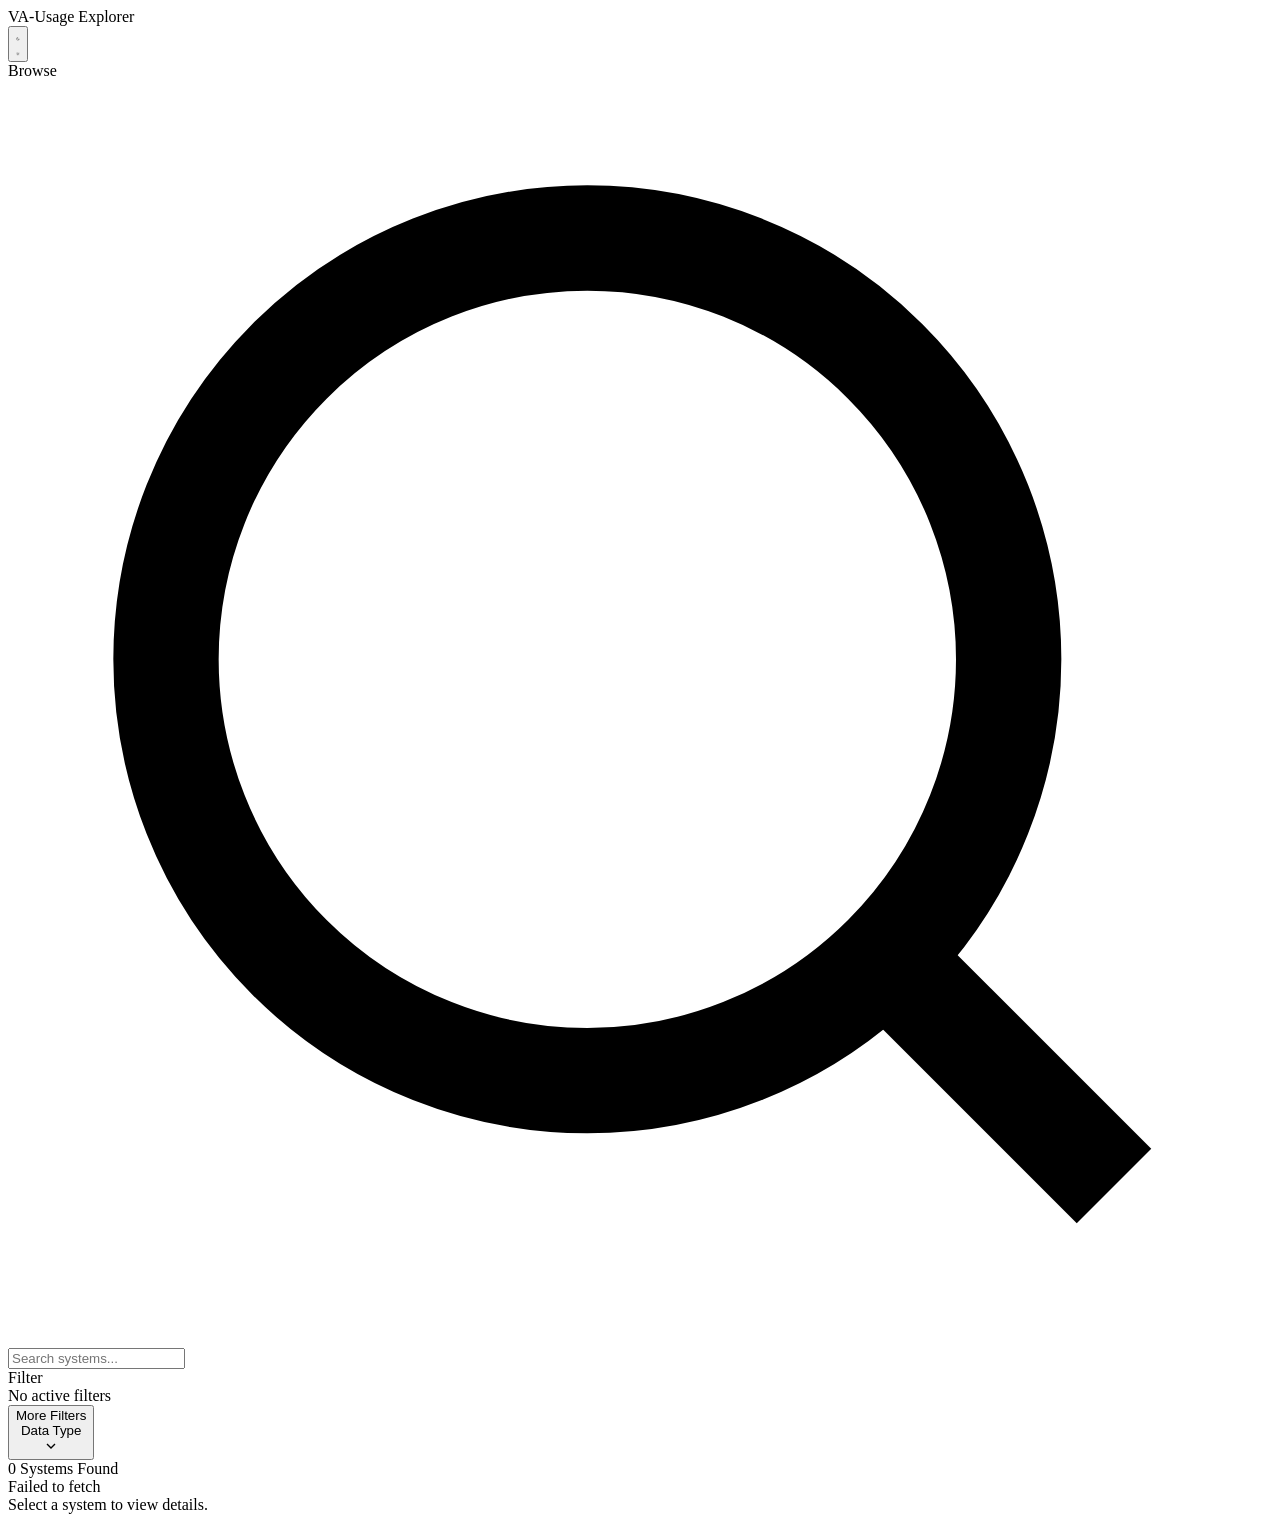
==== commit 7f899f26: "Fix selected-view preview overflow" ====
--- a/explorer/index.html
+++ b/explorer/index.html
@@ -1,4 +1,4 @@
-<!DOCTYPE html><html class="bg-background text-foreground m-0 p-0 w-full max-w-none" lang="en" data-theme="light"> <head><meta charset="UTF-8"><meta name="description" content="Interactive workbench for exploring Visual Analytics systems."><meta name="viewport" content="width=device-width, initial-scale=1"><meta name="generator" content="Astro v5.18.0"><link rel="icon" type="image/svg+xml" href="favicon.svg"><meta property="og:title" content="VA-Usage Explorer"><meta property="og:description" content="Interactive workbench for exploring Visual Analytics systems."><meta property="og:type" content="website"><style>@font-face{font-family:Inter-7ad2625f0a2c374d;src:url("/explorer/_astro/fonts/91753f8d8da3aeb7.woff2") format("woff2");font-display:swap;unicode-range:U+0000-00FF,U+0131,U+0152-0153,U+02BB-02BC,U+02C6,U+02DA,U+02DC,U+0304,U+0308,U+0329,U+2000-206F,U+20AC,U+2122,U+2191,U+2193,U+2212,U+2215,U+FEFF,U+FFFD;font-weight:100 900;font-style:italic;}@font-face{font-family:Inter-7ad2625f0a2c374d;src:url("/explorer/_astro/fonts/e868cdf4720e9ea5.woff2") format("woff2");font-display:swap;unicode-range:U+0000-00FF,U+0131,U+0152-0153,U+02BB-02BC,U+02C6,U+02DA,U+02DC,U+0304,U+0308,U+0329,U+2000-206F,U+20AC,U+2122,U+2191,U+2193,U+2212,U+2215,U+FEFF,U+FFFD;font-weight:100 900;font-style:normal;}@font-face{font-family:"Inter-7ad2625f0a2c374d fallback: Arial";src:local("Arial");font-display:swap;font-weight:100 900;font-style:italic;size-adjust:107.7766%;ascent-override:89.885%;descent-override:22.3806%;line-gap-override:0%;}@font-face{font-family:"Inter-7ad2625f0a2c374d fallback: Arial";src:local("Arial");font-display:swap;font-weight:100 900;font-style:normal;size-adjust:107.7766%;ascent-override:89.885%;descent-override:22.3806%;line-gap-override:0%;}:root{--font-inter:Inter-7ad2625f0a2c374d,"Inter-7ad2625f0a2c374d fallback: Arial",sans-serif;}</style><link rel="preload" href="/explorer/_astro/fonts/e868cdf4720e9ea5.woff2" as="font" type="font/woff2" crossorigin><title>VA-Usage Explorer</title><script src="/explorer/runtime-config.js"></script><link rel="stylesheet" href="/explorer/_astro/index.1f93qm9v.css"></head> <body class="h-screen w-full min-h-0 m-0 p-0 max-w-none flex flex-col overflow-hidden font-(family-name:--font-inter) antialiased text-sm"> <nav class="shrink-0 flex items-center justify-between px-4 h-12 border-b border-border bg-background z-50"> <div class="flex items-center gap-2 font-semibold tracking-tight"> <span class="gradient-text">VA-Usage</span> <span class="text-muted-foreground font-normal">Explorer</span> </div> <div class="flex items-center gap-3"> <button id="theme-toggle" class="rounded-md p-1.5 text-muted-foreground hover:bg-muted hover:text-foreground transition-all" aria-label="Toggle theme"> <svg class="h-4 w-4 dark:hidden" fill="none" viewBox="0 0 24 24" stroke="currentColor" stroke-width="2"> <path d="M21 12.79A9 9 0 1111.21 3 7 7 0 0021 12.79z"></path> </svg> <svg class="hidden h-4 w-4 dark:block" fill="none" viewBox="0 0 24 24" stroke="currentColor" stroke-width="2"> <circle cx="12" cy="12" r="5"></circle><line x1="12" y1="1" x2="12" y2="3"></line><line x1="12" y1="21" x2="12" y2="23"></line><line x1="4.22" y1="4.22" x2="5.64" y2="5.64"></line><line x1="18.36" y1="18.36" x2="19.78" y2="19.78"></line><line x1="1" y1="12" x2="3" y2="12"></line><line x1="21" y1="12" x2="23" y2="12"></line><line x1="4.22" y1="19.78" x2="5.64" y2="18.36"></line><line x1="18.36" y1="5.64" x2="19.78" y2="4.22"></line> </svg> </button> </div> </nav> <!-- Main Workspace Area --> <main class="flex-1 min-h-0 flex overflow-hidden w-full relative m-0!" style="margin-inline: 0;">  <style>astro-island,astro-slot,astro-static-slot{display:contents}</style><script>(()=>{var e=async t=>{await(await t())()};(self.Astro||(self.Astro={})).load=e;window.dispatchEvent(new Event("astro:load"));})();</script><script>(()=>{var A=Object.defineProperty;var g=(i,o,a)=>o in i?A(i,o,{enumerable:!0,configurable:!0,writable:!0,value:a}):i[o]=a;var d=(i,o,a)=>g(i,typeof o!="symbol"?o+"":o,a);{let i={0:t=>m(t),1:t=>a(t),2:t=>new RegExp(t),3:t=>new Date(t),4:t=>new Map(a(t)),5:t=>new Set(a(t)),6:t=>BigInt(t),7:t=>new URL(t),8:t=>new Uint8Array(t),9:t=>new Uint16Array(t),10:t=>new Uint32Array(t),11:t=>1/0*t},o=t=>{let[l,e]=t;return l in i?i[l](e):void 0},a=t=>t.map(o),m=t=>typeof t!="object"||t===null?t:Object.fromEntries(Object.entries(t).map(([l,e])=>[l,o(e)]));class y extends HTMLElement{constructor(){super(...arguments);d(this,"Component");d(this,"hydrator");d(this,"hydrate",async()=>{var b;if(!this.hydrator||!this.isConnected)return;let e=(b=this.parentElement)==null?void 0:b.closest("astro-island[ssr]");if(e){e.addEventListener("astro:hydrate",this.hydrate,{once:!0});return}let c=this.querySelectorAll("astro-slot"),n={},h=this.querySelectorAll("template[data-astro-template]");for(let r of h){let s=r.closest(this.tagName);s!=null&&s.isSameNode(this)&&(n[r.getAttribute("data-astro-template")||"default"]=r.innerHTML,r.remove())}for(let r of c){let s=r.closest(this.tagName);s!=null&&s.isSameNode(this)&&(n[r.getAttribute("name")||"default"]=r.innerHTML)}let p;try{p=this.hasAttribute("props")?m(JSON.parse(this.getAttribute("props"))):{}}catch(r){let s=this.getAttribute("component-url")||"<unknown>",v=this.getAttribute("component-export");throw v&&(s+=` (export ${v})`),console.error(`[hydrate] Error parsing props for component ${s}`,this.getAttribute("props"),r),r}let u;await this.hydrator(this)(this.Component,p,n,{client:this.getAttribute("client")}),this.removeAttribute("ssr"),this.dispatchEvent(new CustomEvent("astro:hydrate"))});d(this,"unmount",()=>{this.isConnected||this.dispatchEvent(new CustomEvent("astro:unmount"))})}disconnectedCallback(){document.removeEventListener("astro:after-swap",this.unmount),document.addEventListener("astro:after-swap",this.unmount,{once:!0})}connectedCallback(){if(!this.hasAttribute("await-children")||document.readyState==="interactive"||document.readyState==="complete")this.childrenConnectedCallback();else{let e=()=>{document.removeEventListener("DOMContentLoaded",e),c.disconnect(),this.childrenConnectedCallback()},c=new MutationObserver(()=>{var n;((n=this.lastChild)==null?void 0:n.nodeType)===Node.COMMENT_NODE&&this.lastChild.nodeValue==="astro:end"&&(this.lastChild.remove(),e())});c.observe(this,{childList:!0}),document.addEventListener("DOMContentLoaded",e)}}async childrenConnectedCallback(){let e=this.getAttribute("before-hydration-url");e&&await import(e),this.start()}async start(){let e=JSON.parse(this.getAttribute("opts")),c=this.getAttribute("client");if(Astro[c]===void 0){window.addEventListener(`astro:${c}`,()=>this.start(),{once:!0});return}try{await Astro[c](async()=>{let n=this.getAttribute("renderer-url"),[h,{default:p}]=await Promise.all([import(this.getAttribute("component-url")),n?import(n):()=>()=>{}]),u=this.getAttribute("component-export")||"default";if(!u.includes("."))this.Component=h[u];else{this.Component=h;for(let f of u.split("."))this.Component=this.Component[f]}return this.hydrator=p,this.hydrate},e,this)}catch(n){console.error(`[astro-island] Error hydrating ${this.getAttribute("component-url")}`,n)}}attributeChangedCallback(){this.hydrate()}}d(y,"observedAttributes",["props"]),customElements.get("astro-island")||customElements.define("astro-island",y)}})();</script><astro-island uid="Z1apSMY" prefix="r1" component-url="/explorer/_astro/ExplorerApp.C_wLNM-y.js" component-export="default" renderer-url="/explorer/_astro/client.Dc9Vh3na.js" props="{}" ssr client="load" opts="{&quot;name&quot;:&quot;ExplorerApp&quot;,&quot;value&quot;:true}" await-children><div class="flex w-full h-full min-h-0 overflow-hidden bg-background"><aside class="w-72 min-h-0 shrink-0 border-r border-border h-full overflow-y-auto bg-card/30"><div class="p-4 flex flex-col gap-5"><div><div class="text-[11px] font-semibold uppercase tracking-[0.16em] text-muted-foreground">Browse</div></div><div><div class="relative"><svg class="absolute left-3 top-1/2 h-4 w-4 -translate-y-1/2 text-muted-foreground" fill="none" viewBox="0 0 24 24" stroke="currentColor" stroke-width="2"><circle cx="11" cy="11" r="8"></circle><line x1="21" y1="21" x2="16.65" y2="16.65"></line></svg><input type="text" placeholder="Search systems..." class="w-full rounded-md border border-border bg-background py-1.5 pl-9 pr-3 text-sm focus:border-primary focus:outline-none focus:ring-1 focus:ring-primary/50" value=""/></div></div><div class="border-t border-border pt-5"><div class="mb-3 flex items-center justify-between gap-3"><div><div class="text-[11px] font-semibold uppercase tracking-[0.16em] text-muted-foreground">Filter</div><div class="mt-1 text-xs text-muted-foreground">No active filters</div></div></div><div class="flex flex-col gap-5"><div class="rounded-lg border border-border/70 bg-background/60"><button type="button" class="flex w-full items-center justify-between px-3 py-2.5 text-left"><div><div class="text-xs font-semibold uppercase tracking-wider text-muted-foreground">More Filters</div><div class="mt-1 text-[11px] text-muted-foreground">Data Type</div></div><svg width="16" height="16" viewBox="0 0 24 24" fill="none" stroke="currentColor" stroke-width="2" class="text-muted-foreground transition-transform "><polyline points="6 9 12 15 18 9"></polyline></svg></button></div></div></div></div></aside><section class="min-w-[180px] min-h-0 border-r border-border h-full flex flex-col bg-muted/20 xl:basis-[56%] xl:shrink xl:grow-0"><div class="h-10 border-b border-border flex items-center px-4 shrink-0 bg-background/50 backdrop-blur-sm sticky top-0 z-10"><span class="text-xs font-semibold text-muted-foreground uppercase tracking-wider">0<!-- --> Systems Found</span></div><div class="flex-1 overflow-y-auto p-2.5 xl:p-3"><div class="text-center text-muted-foreground mt-20">Loading systems…</div></div></section><aside class="hidden min-h-0 h-full shrink-0 overflow-hidden border-border bg-background pt-0 sm:border-l xl:flex xl:basis-[44%] xl:min-w-[420px] xl:max-w-[760px]"><div class="p-8 text-center text-muted-foreground h-full flex flex-col justify-center">Select a system to view details.</div></aside></div><!--astro:end--></astro-island>  </main> <script>
+<!DOCTYPE html><html class="bg-background text-foreground m-0 p-0 w-full max-w-none" lang="en" data-theme="light"> <head><meta charset="UTF-8"><meta name="description" content="Interactive workbench for exploring Visual Analytics systems."><meta name="viewport" content="width=device-width, initial-scale=1"><meta name="generator" content="Astro v5.18.0"><link rel="icon" type="image/svg+xml" href="favicon.svg"><meta property="og:title" content="VA-Usage Explorer"><meta property="og:description" content="Interactive workbench for exploring Visual Analytics systems."><meta property="og:type" content="website"><style>@font-face{font-family:Inter-7ad2625f0a2c374d;src:url("/explorer/_astro/fonts/91753f8d8da3aeb7.woff2") format("woff2");font-display:swap;unicode-range:U+0000-00FF,U+0131,U+0152-0153,U+02BB-02BC,U+02C6,U+02DA,U+02DC,U+0304,U+0308,U+0329,U+2000-206F,U+20AC,U+2122,U+2191,U+2193,U+2212,U+2215,U+FEFF,U+FFFD;font-weight:100 900;font-style:italic;}@font-face{font-family:Inter-7ad2625f0a2c374d;src:url("/explorer/_astro/fonts/e868cdf4720e9ea5.woff2") format("woff2");font-display:swap;unicode-range:U+0000-00FF,U+0131,U+0152-0153,U+02BB-02BC,U+02C6,U+02DA,U+02DC,U+0304,U+0308,U+0329,U+2000-206F,U+20AC,U+2122,U+2191,U+2193,U+2212,U+2215,U+FEFF,U+FFFD;font-weight:100 900;font-style:normal;}@font-face{font-family:"Inter-7ad2625f0a2c374d fallback: Arial";src:local("Arial");font-display:swap;font-weight:100 900;font-style:italic;size-adjust:107.7766%;ascent-override:89.885%;descent-override:22.3806%;line-gap-override:0%;}@font-face{font-family:"Inter-7ad2625f0a2c374d fallback: Arial";src:local("Arial");font-display:swap;font-weight:100 900;font-style:normal;size-adjust:107.7766%;ascent-override:89.885%;descent-override:22.3806%;line-gap-override:0%;}:root{--font-inter:Inter-7ad2625f0a2c374d,"Inter-7ad2625f0a2c374d fallback: Arial",sans-serif;}</style><link rel="preload" href="/explorer/_astro/fonts/e868cdf4720e9ea5.woff2" as="font" type="font/woff2" crossorigin><title>VA-Usage Explorer</title><script src="/explorer/runtime-config.js"></script><link rel="stylesheet" href="/explorer/_astro/index.CkriJFI0.css"></head> <body class="h-screen w-full min-h-0 m-0 p-0 max-w-none flex flex-col overflow-hidden font-(family-name:--font-inter) antialiased text-sm"> <nav class="shrink-0 flex items-center justify-between px-4 h-12 border-b border-border bg-background z-50"> <div class="flex items-center gap-2 font-semibold tracking-tight"> <span class="gradient-text">VA-Usage</span> <span class="text-muted-foreground font-normal">Explorer</span> </div> <div class="flex items-center gap-3"> <button id="theme-toggle" class="rounded-md p-1.5 text-muted-foreground hover:bg-muted hover:text-foreground transition-all" aria-label="Toggle theme"> <svg class="h-4 w-4 dark:hidden" fill="none" viewBox="0 0 24 24" stroke="currentColor" stroke-width="2"> <path d="M21 12.79A9 9 0 1111.21 3 7 7 0 0021 12.79z"></path> </svg> <svg class="hidden h-4 w-4 dark:block" fill="none" viewBox="0 0 24 24" stroke="currentColor" stroke-width="2"> <circle cx="12" cy="12" r="5"></circle><line x1="12" y1="1" x2="12" y2="3"></line><line x1="12" y1="21" x2="12" y2="23"></line><line x1="4.22" y1="4.22" x2="5.64" y2="5.64"></line><line x1="18.36" y1="18.36" x2="19.78" y2="19.78"></line><line x1="1" y1="12" x2="3" y2="12"></line><line x1="21" y1="12" x2="23" y2="12"></line><line x1="4.22" y1="19.78" x2="5.64" y2="18.36"></line><line x1="18.36" y1="5.64" x2="19.78" y2="4.22"></line> </svg> </button> </div> </nav> <!-- Main Workspace Area --> <main class="flex-1 min-h-0 flex overflow-hidden w-full relative m-0!" style="margin-inline: 0;">  <style>astro-island,astro-slot,astro-static-slot{display:contents}</style><script>(()=>{var e=async t=>{await(await t())()};(self.Astro||(self.Astro={})).load=e;window.dispatchEvent(new Event("astro:load"));})();</script><script>(()=>{var A=Object.defineProperty;var g=(i,o,a)=>o in i?A(i,o,{enumerable:!0,configurable:!0,writable:!0,value:a}):i[o]=a;var d=(i,o,a)=>g(i,typeof o!="symbol"?o+"":o,a);{let i={0:t=>m(t),1:t=>a(t),2:t=>new RegExp(t),3:t=>new Date(t),4:t=>new Map(a(t)),5:t=>new Set(a(t)),6:t=>BigInt(t),7:t=>new URL(t),8:t=>new Uint8Array(t),9:t=>new Uint16Array(t),10:t=>new Uint32Array(t),11:t=>1/0*t},o=t=>{let[l,e]=t;return l in i?i[l](e):void 0},a=t=>t.map(o),m=t=>typeof t!="object"||t===null?t:Object.fromEntries(Object.entries(t).map(([l,e])=>[l,o(e)]));class y extends HTMLElement{constructor(){super(...arguments);d(this,"Component");d(this,"hydrator");d(this,"hydrate",async()=>{var b;if(!this.hydrator||!this.isConnected)return;let e=(b=this.parentElement)==null?void 0:b.closest("astro-island[ssr]");if(e){e.addEventListener("astro:hydrate",this.hydrate,{once:!0});return}let c=this.querySelectorAll("astro-slot"),n={},h=this.querySelectorAll("template[data-astro-template]");for(let r of h){let s=r.closest(this.tagName);s!=null&&s.isSameNode(this)&&(n[r.getAttribute("data-astro-template")||"default"]=r.innerHTML,r.remove())}for(let r of c){let s=r.closest(this.tagName);s!=null&&s.isSameNode(this)&&(n[r.getAttribute("name")||"default"]=r.innerHTML)}let p;try{p=this.hasAttribute("props")?m(JSON.parse(this.getAttribute("props"))):{}}catch(r){let s=this.getAttribute("component-url")||"<unknown>",v=this.getAttribute("component-export");throw v&&(s+=` (export ${v})`),console.error(`[hydrate] Error parsing props for component ${s}`,this.getAttribute("props"),r),r}let u;await this.hydrator(this)(this.Component,p,n,{client:this.getAttribute("client")}),this.removeAttribute("ssr"),this.dispatchEvent(new CustomEvent("astro:hydrate"))});d(this,"unmount",()=>{this.isConnected||this.dispatchEvent(new CustomEvent("astro:unmount"))})}disconnectedCallback(){document.removeEventListener("astro:after-swap",this.unmount),document.addEventListener("astro:after-swap",this.unmount,{once:!0})}connectedCallback(){if(!this.hasAttribute("await-children")||document.readyState==="interactive"||document.readyState==="complete")this.childrenConnectedCallback();else{let e=()=>{document.removeEventListener("DOMContentLoaded",e),c.disconnect(),this.childrenConnectedCallback()},c=new MutationObserver(()=>{var n;((n=this.lastChild)==null?void 0:n.nodeType)===Node.COMMENT_NODE&&this.lastChild.nodeValue==="astro:end"&&(this.lastChild.remove(),e())});c.observe(this,{childList:!0}),document.addEventListener("DOMContentLoaded",e)}}async childrenConnectedCallback(){let e=this.getAttribute("before-hydration-url");e&&await import(e),this.start()}async start(){let e=JSON.parse(this.getAttribute("opts")),c=this.getAttribute("client");if(Astro[c]===void 0){window.addEventListener(`astro:${c}`,()=>this.start(),{once:!0});return}try{await Astro[c](async()=>{let n=this.getAttribute("renderer-url"),[h,{default:p}]=await Promise.all([import(this.getAttribute("component-url")),n?import(n):()=>()=>{}]),u=this.getAttribute("component-export")||"default";if(!u.includes("."))this.Component=h[u];else{this.Component=h;for(let f of u.split("."))this.Component=this.Component[f]}return this.hydrator=p,this.hydrate},e,this)}catch(n){console.error(`[astro-island] Error hydrating ${this.getAttribute("component-url")}`,n)}}attributeChangedCallback(){this.hydrate()}}d(y,"observedAttributes",["props"]),customElements.get("astro-island")||customElements.define("astro-island",y)}})();</script><astro-island uid="Z1apSMY" prefix="r1" component-url="/explorer/_astro/ExplorerApp.C0JRF4y9.js" component-export="default" renderer-url="/explorer/_astro/client.Dc9Vh3na.js" props="{}" ssr client="load" opts="{&quot;name&quot;:&quot;ExplorerApp&quot;,&quot;value&quot;:true}" await-children><div class="flex w-full h-full min-h-0 overflow-hidden bg-background"><aside class="w-72 min-h-0 shrink-0 border-r border-border h-full overflow-y-auto bg-card/30"><div class="p-4 flex flex-col gap-5"><div><div class="text-[11px] font-semibold uppercase tracking-[0.16em] text-muted-foreground">Browse</div></div><div><div class="relative"><svg class="absolute left-3 top-1/2 h-4 w-4 -translate-y-1/2 text-muted-foreground" fill="none" viewBox="0 0 24 24" stroke="currentColor" stroke-width="2"><circle cx="11" cy="11" r="8"></circle><line x1="21" y1="21" x2="16.65" y2="16.65"></line></svg><input type="text" placeholder="Search systems..." class="w-full rounded-md border border-border bg-background py-1.5 pl-9 pr-3 text-sm focus:border-primary focus:outline-none focus:ring-1 focus:ring-primary/50" value=""/></div></div><div class="border-t border-border pt-5"><div class="mb-3 flex items-center justify-between gap-3"><div><div class="text-[11px] font-semibold uppercase tracking-[0.16em] text-muted-foreground">Filter</div><div class="mt-1 text-xs text-muted-foreground">No active filters</div></div></div><div class="flex flex-col gap-5"><div class="rounded-lg border border-border/70 bg-background/60"><button type="button" class="flex w-full items-center justify-between px-3 py-2.5 text-left"><div><div class="text-xs font-semibold uppercase tracking-wider text-muted-foreground">More Filters</div><div class="mt-1 text-[11px] text-muted-foreground">Data Type</div></div><svg width="16" height="16" viewBox="0 0 24 24" fill="none" stroke="currentColor" stroke-width="2" class="text-muted-foreground transition-transform "><polyline points="6 9 12 15 18 9"></polyline></svg></button></div></div></div></div></aside><section class="min-w-[180px] min-h-0 border-r border-border h-full flex flex-col bg-muted/20 xl:basis-[56%] xl:shrink xl:grow-0"><div class="h-10 border-b border-border flex items-center px-4 shrink-0 bg-background/50 backdrop-blur-sm sticky top-0 z-10"><span class="text-xs font-semibold text-muted-foreground uppercase tracking-wider">0<!-- --> Systems Found</span></div><div class="flex-1 overflow-y-auto p-2.5 xl:p-3"><div class="text-center text-muted-foreground mt-20">Loading systems…</div></div></section><aside class="hidden min-h-0 h-full shrink-0 overflow-hidden border-border bg-background pt-0 sm:border-l xl:flex xl:basis-[44%] xl:min-w-[420px] xl:max-w-[760px]"><div class="p-8 text-center text-muted-foreground h-full flex flex-col justify-center">Select a system to view details.</div></aside></div><!--astro:end--></astro-island>  </main> <script>
       const toggle = document.getElementById('theme-toggle');
       const html = document.documentElement;
       toggle?.addEventListener('click', () => {
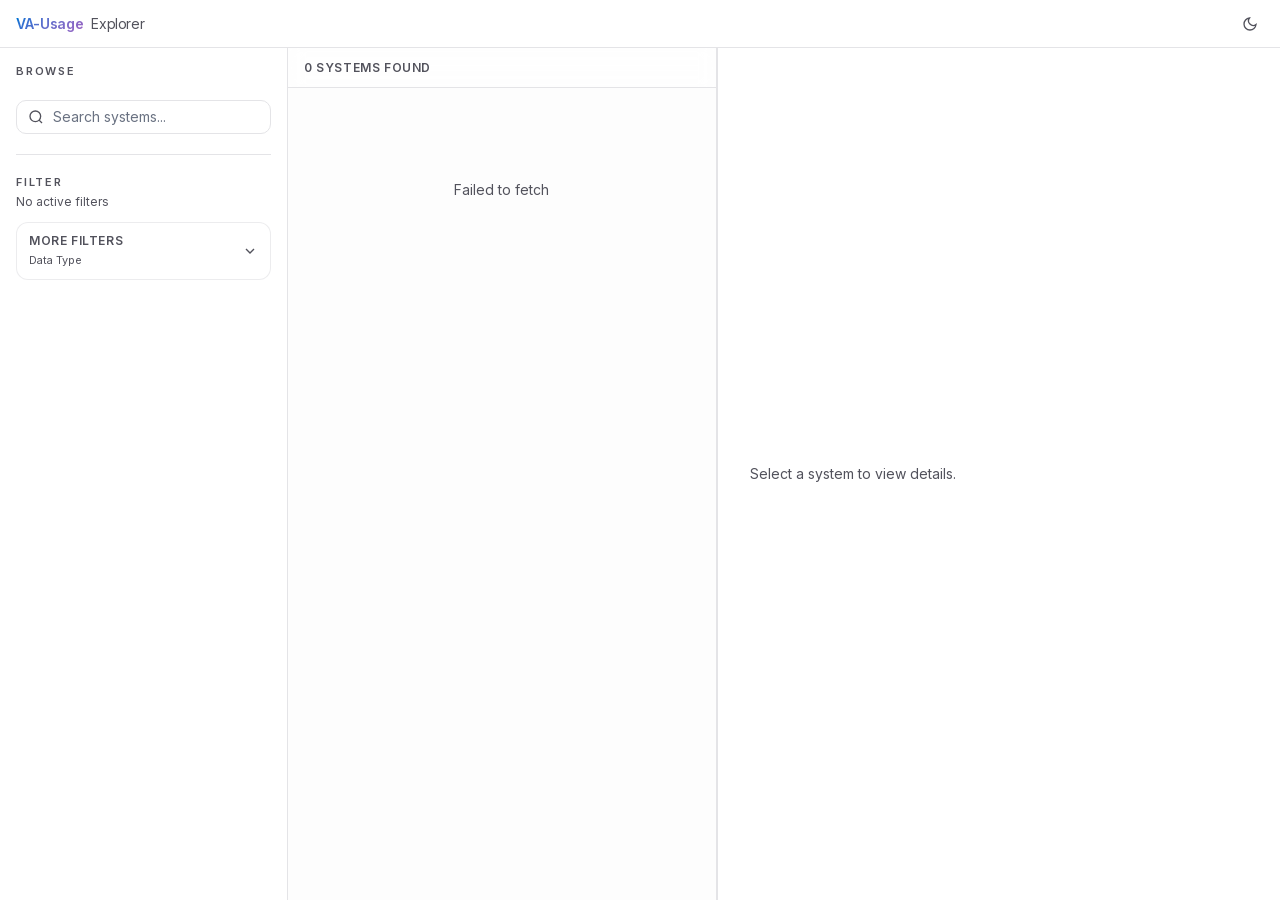
==== commit 4cb833cb: "Rebalance preview workspace columns" ====
--- a/explorer/index.html
+++ b/explorer/index.html
@@ -1,4 +1,4 @@
-<!DOCTYPE html><html class="bg-background text-foreground m-0 p-0 w-full max-w-none" lang="en" data-theme="light"> <head><meta charset="UTF-8"><meta name="description" content="Interactive workbench for exploring Visual Analytics systems."><meta name="viewport" content="width=device-width, initial-scale=1"><meta name="generator" content="Astro v5.18.0"><link rel="icon" type="image/svg+xml" href="favicon.svg"><meta property="og:title" content="VA-Usage Explorer"><meta property="og:description" content="Interactive workbench for exploring Visual Analytics systems."><meta property="og:type" content="website"><style>@font-face{font-family:Inter-7ad2625f0a2c374d;src:url("/explorer/_astro/fonts/91753f8d8da3aeb7.woff2") format("woff2");font-display:swap;unicode-range:U+0000-00FF,U+0131,U+0152-0153,U+02BB-02BC,U+02C6,U+02DA,U+02DC,U+0304,U+0308,U+0329,U+2000-206F,U+20AC,U+2122,U+2191,U+2193,U+2212,U+2215,U+FEFF,U+FFFD;font-weight:100 900;font-style:italic;}@font-face{font-family:Inter-7ad2625f0a2c374d;src:url("/explorer/_astro/fonts/e868cdf4720e9ea5.woff2") format("woff2");font-display:swap;unicode-range:U+0000-00FF,U+0131,U+0152-0153,U+02BB-02BC,U+02C6,U+02DA,U+02DC,U+0304,U+0308,U+0329,U+2000-206F,U+20AC,U+2122,U+2191,U+2193,U+2212,U+2215,U+FEFF,U+FFFD;font-weight:100 900;font-style:normal;}@font-face{font-family:"Inter-7ad2625f0a2c374d fallback: Arial";src:local("Arial");font-display:swap;font-weight:100 900;font-style:italic;size-adjust:107.7766%;ascent-override:89.885%;descent-override:22.3806%;line-gap-override:0%;}@font-face{font-family:"Inter-7ad2625f0a2c374d fallback: Arial";src:local("Arial");font-display:swap;font-weight:100 900;font-style:normal;size-adjust:107.7766%;ascent-override:89.885%;descent-override:22.3806%;line-gap-override:0%;}:root{--font-inter:Inter-7ad2625f0a2c374d,"Inter-7ad2625f0a2c374d fallback: Arial",sans-serif;}</style><link rel="preload" href="/explorer/_astro/fonts/e868cdf4720e9ea5.woff2" as="font" type="font/woff2" crossorigin><title>VA-Usage Explorer</title><script src="/explorer/runtime-config.js"></script><link rel="stylesheet" href="/explorer/_astro/index.CkriJFI0.css"></head> <body class="h-screen w-full min-h-0 m-0 p-0 max-w-none flex flex-col overflow-hidden font-(family-name:--font-inter) antialiased text-sm"> <nav class="shrink-0 flex items-center justify-between px-4 h-12 border-b border-border bg-background z-50"> <div class="flex items-center gap-2 font-semibold tracking-tight"> <span class="gradient-text">VA-Usage</span> <span class="text-muted-foreground font-normal">Explorer</span> </div> <div class="flex items-center gap-3"> <button id="theme-toggle" class="rounded-md p-1.5 text-muted-foreground hover:bg-muted hover:text-foreground transition-all" aria-label="Toggle theme"> <svg class="h-4 w-4 dark:hidden" fill="none" viewBox="0 0 24 24" stroke="currentColor" stroke-width="2"> <path d="M21 12.79A9 9 0 1111.21 3 7 7 0 0021 12.79z"></path> </svg> <svg class="hidden h-4 w-4 dark:block" fill="none" viewBox="0 0 24 24" stroke="currentColor" stroke-width="2"> <circle cx="12" cy="12" r="5"></circle><line x1="12" y1="1" x2="12" y2="3"></line><line x1="12" y1="21" x2="12" y2="23"></line><line x1="4.22" y1="4.22" x2="5.64" y2="5.64"></line><line x1="18.36" y1="18.36" x2="19.78" y2="19.78"></line><line x1="1" y1="12" x2="3" y2="12"></line><line x1="21" y1="12" x2="23" y2="12"></line><line x1="4.22" y1="19.78" x2="5.64" y2="18.36"></line><line x1="18.36" y1="5.64" x2="19.78" y2="4.22"></line> </svg> </button> </div> </nav> <!-- Main Workspace Area --> <main class="flex-1 min-h-0 flex overflow-hidden w-full relative m-0!" style="margin-inline: 0;">  <style>astro-island,astro-slot,astro-static-slot{display:contents}</style><script>(()=>{var e=async t=>{await(await t())()};(self.Astro||(self.Astro={})).load=e;window.dispatchEvent(new Event("astro:load"));})();</script><script>(()=>{var A=Object.defineProperty;var g=(i,o,a)=>o in i?A(i,o,{enumerable:!0,configurable:!0,writable:!0,value:a}):i[o]=a;var d=(i,o,a)=>g(i,typeof o!="symbol"?o+"":o,a);{let i={0:t=>m(t),1:t=>a(t),2:t=>new RegExp(t),3:t=>new Date(t),4:t=>new Map(a(t)),5:t=>new Set(a(t)),6:t=>BigInt(t),7:t=>new URL(t),8:t=>new Uint8Array(t),9:t=>new Uint16Array(t),10:t=>new Uint32Array(t),11:t=>1/0*t},o=t=>{let[l,e]=t;return l in i?i[l](e):void 0},a=t=>t.map(o),m=t=>typeof t!="object"||t===null?t:Object.fromEntries(Object.entries(t).map(([l,e])=>[l,o(e)]));class y extends HTMLElement{constructor(){super(...arguments);d(this,"Component");d(this,"hydrator");d(this,"hydrate",async()=>{var b;if(!this.hydrator||!this.isConnected)return;let e=(b=this.parentElement)==null?void 0:b.closest("astro-island[ssr]");if(e){e.addEventListener("astro:hydrate",this.hydrate,{once:!0});return}let c=this.querySelectorAll("astro-slot"),n={},h=this.querySelectorAll("template[data-astro-template]");for(let r of h){let s=r.closest(this.tagName);s!=null&&s.isSameNode(this)&&(n[r.getAttribute("data-astro-template")||"default"]=r.innerHTML,r.remove())}for(let r of c){let s=r.closest(this.tagName);s!=null&&s.isSameNode(this)&&(n[r.getAttribute("name")||"default"]=r.innerHTML)}let p;try{p=this.hasAttribute("props")?m(JSON.parse(this.getAttribute("props"))):{}}catch(r){let s=this.getAttribute("component-url")||"<unknown>",v=this.getAttribute("component-export");throw v&&(s+=` (export ${v})`),console.error(`[hydrate] Error parsing props for component ${s}`,this.getAttribute("props"),r),r}let u;await this.hydrator(this)(this.Component,p,n,{client:this.getAttribute("client")}),this.removeAttribute("ssr"),this.dispatchEvent(new CustomEvent("astro:hydrate"))});d(this,"unmount",()=>{this.isConnected||this.dispatchEvent(new CustomEvent("astro:unmount"))})}disconnectedCallback(){document.removeEventListener("astro:after-swap",this.unmount),document.addEventListener("astro:after-swap",this.unmount,{once:!0})}connectedCallback(){if(!this.hasAttribute("await-children")||document.readyState==="interactive"||document.readyState==="complete")this.childrenConnectedCallback();else{let e=()=>{document.removeEventListener("DOMContentLoaded",e),c.disconnect(),this.childrenConnectedCallback()},c=new MutationObserver(()=>{var n;((n=this.lastChild)==null?void 0:n.nodeType)===Node.COMMENT_NODE&&this.lastChild.nodeValue==="astro:end"&&(this.lastChild.remove(),e())});c.observe(this,{childList:!0}),document.addEventListener("DOMContentLoaded",e)}}async childrenConnectedCallback(){let e=this.getAttribute("before-hydration-url");e&&await import(e),this.start()}async start(){let e=JSON.parse(this.getAttribute("opts")),c=this.getAttribute("client");if(Astro[c]===void 0){window.addEventListener(`astro:${c}`,()=>this.start(),{once:!0});return}try{await Astro[c](async()=>{let n=this.getAttribute("renderer-url"),[h,{default:p}]=await Promise.all([import(this.getAttribute("component-url")),n?import(n):()=>()=>{}]),u=this.getAttribute("component-export")||"default";if(!u.includes("."))this.Component=h[u];else{this.Component=h;for(let f of u.split("."))this.Component=this.Component[f]}return this.hydrator=p,this.hydrate},e,this)}catch(n){console.error(`[astro-island] Error hydrating ${this.getAttribute("component-url")}`,n)}}attributeChangedCallback(){this.hydrate()}}d(y,"observedAttributes",["props"]),customElements.get("astro-island")||customElements.define("astro-island",y)}})();</script><astro-island uid="Z1apSMY" prefix="r1" component-url="/explorer/_astro/ExplorerApp.C0JRF4y9.js" component-export="default" renderer-url="/explorer/_astro/client.Dc9Vh3na.js" props="{}" ssr client="load" opts="{&quot;name&quot;:&quot;ExplorerApp&quot;,&quot;value&quot;:true}" await-children><div class="flex w-full h-full min-h-0 overflow-hidden bg-background"><aside class="w-72 min-h-0 shrink-0 border-r border-border h-full overflow-y-auto bg-card/30"><div class="p-4 flex flex-col gap-5"><div><div class="text-[11px] font-semibold uppercase tracking-[0.16em] text-muted-foreground">Browse</div></div><div><div class="relative"><svg class="absolute left-3 top-1/2 h-4 w-4 -translate-y-1/2 text-muted-foreground" fill="none" viewBox="0 0 24 24" stroke="currentColor" stroke-width="2"><circle cx="11" cy="11" r="8"></circle><line x1="21" y1="21" x2="16.65" y2="16.65"></line></svg><input type="text" placeholder="Search systems..." class="w-full rounded-md border border-border bg-background py-1.5 pl-9 pr-3 text-sm focus:border-primary focus:outline-none focus:ring-1 focus:ring-primary/50" value=""/></div></div><div class="border-t border-border pt-5"><div class="mb-3 flex items-center justify-between gap-3"><div><div class="text-[11px] font-semibold uppercase tracking-[0.16em] text-muted-foreground">Filter</div><div class="mt-1 text-xs text-muted-foreground">No active filters</div></div></div><div class="flex flex-col gap-5"><div class="rounded-lg border border-border/70 bg-background/60"><button type="button" class="flex w-full items-center justify-between px-3 py-2.5 text-left"><div><div class="text-xs font-semibold uppercase tracking-wider text-muted-foreground">More Filters</div><div class="mt-1 text-[11px] text-muted-foreground">Data Type</div></div><svg width="16" height="16" viewBox="0 0 24 24" fill="none" stroke="currentColor" stroke-width="2" class="text-muted-foreground transition-transform "><polyline points="6 9 12 15 18 9"></polyline></svg></button></div></div></div></div></aside><section class="min-w-[180px] min-h-0 border-r border-border h-full flex flex-col bg-muted/20 xl:basis-[56%] xl:shrink xl:grow-0"><div class="h-10 border-b border-border flex items-center px-4 shrink-0 bg-background/50 backdrop-blur-sm sticky top-0 z-10"><span class="text-xs font-semibold text-muted-foreground uppercase tracking-wider">0<!-- --> Systems Found</span></div><div class="flex-1 overflow-y-auto p-2.5 xl:p-3"><div class="text-center text-muted-foreground mt-20">Loading systems…</div></div></section><aside class="hidden min-h-0 h-full shrink-0 overflow-hidden border-border bg-background pt-0 sm:border-l xl:flex xl:basis-[44%] xl:min-w-[420px] xl:max-w-[760px]"><div class="p-8 text-center text-muted-foreground h-full flex flex-col justify-center">Select a system to view details.</div></aside></div><!--astro:end--></astro-island>  </main> <script>
+<!DOCTYPE html><html class="bg-background text-foreground m-0 p-0 w-full max-w-none" lang="en" data-theme="light"> <head><meta charset="UTF-8"><meta name="description" content="Interactive workbench for exploring Visual Analytics systems."><meta name="viewport" content="width=device-width, initial-scale=1"><meta name="generator" content="Astro v5.18.0"><link rel="icon" type="image/svg+xml" href="favicon.svg"><meta property="og:title" content="VA-Usage Explorer"><meta property="og:description" content="Interactive workbench for exploring Visual Analytics systems."><meta property="og:type" content="website"><style>@font-face{font-family:Inter-7ad2625f0a2c374d;src:url("/explorer/_astro/fonts/91753f8d8da3aeb7.woff2") format("woff2");font-display:swap;unicode-range:U+0000-00FF,U+0131,U+0152-0153,U+02BB-02BC,U+02C6,U+02DA,U+02DC,U+0304,U+0308,U+0329,U+2000-206F,U+20AC,U+2122,U+2191,U+2193,U+2212,U+2215,U+FEFF,U+FFFD;font-weight:100 900;font-style:italic;}@font-face{font-family:Inter-7ad2625f0a2c374d;src:url("/explorer/_astro/fonts/e868cdf4720e9ea5.woff2") format("woff2");font-display:swap;unicode-range:U+0000-00FF,U+0131,U+0152-0153,U+02BB-02BC,U+02C6,U+02DA,U+02DC,U+0304,U+0308,U+0329,U+2000-206F,U+20AC,U+2122,U+2191,U+2193,U+2212,U+2215,U+FEFF,U+FFFD;font-weight:100 900;font-style:normal;}@font-face{font-family:"Inter-7ad2625f0a2c374d fallback: Arial";src:local("Arial");font-display:swap;font-weight:100 900;font-style:italic;size-adjust:107.7766%;ascent-override:89.885%;descent-override:22.3806%;line-gap-override:0%;}@font-face{font-family:"Inter-7ad2625f0a2c374d fallback: Arial";src:local("Arial");font-display:swap;font-weight:100 900;font-style:normal;size-adjust:107.7766%;ascent-override:89.885%;descent-override:22.3806%;line-gap-override:0%;}:root{--font-inter:Inter-7ad2625f0a2c374d,"Inter-7ad2625f0a2c374d fallback: Arial",sans-serif;}</style><link rel="preload" href="/explorer/_astro/fonts/e868cdf4720e9ea5.woff2" as="font" type="font/woff2" crossorigin><title>VA-Usage Explorer</title><script src="/explorer/runtime-config.js"></script><link rel="stylesheet" href="/explorer/_astro/index.DykHEW3K.css"></head> <body class="h-screen w-full min-h-0 m-0 p-0 max-w-none flex flex-col overflow-hidden font-(family-name:--font-inter) antialiased text-sm"> <nav class="shrink-0 flex items-center justify-between px-4 h-12 border-b border-border bg-background z-50"> <div class="flex items-center gap-2 font-semibold tracking-tight"> <span class="gradient-text">VA-Usage</span> <span class="text-muted-foreground font-normal">Explorer</span> </div> <div class="flex items-center gap-3"> <button id="theme-toggle" class="rounded-md p-1.5 text-muted-foreground hover:bg-muted hover:text-foreground transition-all" aria-label="Toggle theme"> <svg class="h-4 w-4 dark:hidden" fill="none" viewBox="0 0 24 24" stroke="currentColor" stroke-width="2"> <path d="M21 12.79A9 9 0 1111.21 3 7 7 0 0021 12.79z"></path> </svg> <svg class="hidden h-4 w-4 dark:block" fill="none" viewBox="0 0 24 24" stroke="currentColor" stroke-width="2"> <circle cx="12" cy="12" r="5"></circle><line x1="12" y1="1" x2="12" y2="3"></line><line x1="12" y1="21" x2="12" y2="23"></line><line x1="4.22" y1="4.22" x2="5.64" y2="5.64"></line><line x1="18.36" y1="18.36" x2="19.78" y2="19.78"></line><line x1="1" y1="12" x2="3" y2="12"></line><line x1="21" y1="12" x2="23" y2="12"></line><line x1="4.22" y1="19.78" x2="5.64" y2="18.36"></line><line x1="18.36" y1="5.64" x2="19.78" y2="4.22"></line> </svg> </button> </div> </nav> <!-- Main Workspace Area --> <main class="flex-1 min-h-0 flex overflow-hidden w-full relative m-0!" style="margin-inline: 0;">  <style>astro-island,astro-slot,astro-static-slot{display:contents}</style><script>(()=>{var e=async t=>{await(await t())()};(self.Astro||(self.Astro={})).load=e;window.dispatchEvent(new Event("astro:load"));})();</script><script>(()=>{var A=Object.defineProperty;var g=(i,o,a)=>o in i?A(i,o,{enumerable:!0,configurable:!0,writable:!0,value:a}):i[o]=a;var d=(i,o,a)=>g(i,typeof o!="symbol"?o+"":o,a);{let i={0:t=>m(t),1:t=>a(t),2:t=>new RegExp(t),3:t=>new Date(t),4:t=>new Map(a(t)),5:t=>new Set(a(t)),6:t=>BigInt(t),7:t=>new URL(t),8:t=>new Uint8Array(t),9:t=>new Uint16Array(t),10:t=>new Uint32Array(t),11:t=>1/0*t},o=t=>{let[l,e]=t;return l in i?i[l](e):void 0},a=t=>t.map(o),m=t=>typeof t!="object"||t===null?t:Object.fromEntries(Object.entries(t).map(([l,e])=>[l,o(e)]));class y extends HTMLElement{constructor(){super(...arguments);d(this,"Component");d(this,"hydrator");d(this,"hydrate",async()=>{var b;if(!this.hydrator||!this.isConnected)return;let e=(b=this.parentElement)==null?void 0:b.closest("astro-island[ssr]");if(e){e.addEventListener("astro:hydrate",this.hydrate,{once:!0});return}let c=this.querySelectorAll("astro-slot"),n={},h=this.querySelectorAll("template[data-astro-template]");for(let r of h){let s=r.closest(this.tagName);s!=null&&s.isSameNode(this)&&(n[r.getAttribute("data-astro-template")||"default"]=r.innerHTML,r.remove())}for(let r of c){let s=r.closest(this.tagName);s!=null&&s.isSameNode(this)&&(n[r.getAttribute("name")||"default"]=r.innerHTML)}let p;try{p=this.hasAttribute("props")?m(JSON.parse(this.getAttribute("props"))):{}}catch(r){let s=this.getAttribute("component-url")||"<unknown>",v=this.getAttribute("component-export");throw v&&(s+=` (export ${v})`),console.error(`[hydrate] Error parsing props for component ${s}`,this.getAttribute("props"),r),r}let u;await this.hydrator(this)(this.Component,p,n,{client:this.getAttribute("client")}),this.removeAttribute("ssr"),this.dispatchEvent(new CustomEvent("astro:hydrate"))});d(this,"unmount",()=>{this.isConnected||this.dispatchEvent(new CustomEvent("astro:unmount"))})}disconnectedCallback(){document.removeEventListener("astro:after-swap",this.unmount),document.addEventListener("astro:after-swap",this.unmount,{once:!0})}connectedCallback(){if(!this.hasAttribute("await-children")||document.readyState==="interactive"||document.readyState==="complete")this.childrenConnectedCallback();else{let e=()=>{document.removeEventListener("DOMContentLoaded",e),c.disconnect(),this.childrenConnectedCallback()},c=new MutationObserver(()=>{var n;((n=this.lastChild)==null?void 0:n.nodeType)===Node.COMMENT_NODE&&this.lastChild.nodeValue==="astro:end"&&(this.lastChild.remove(),e())});c.observe(this,{childList:!0}),document.addEventListener("DOMContentLoaded",e)}}async childrenConnectedCallback(){let e=this.getAttribute("before-hydration-url");e&&await import(e),this.start()}async start(){let e=JSON.parse(this.getAttribute("opts")),c=this.getAttribute("client");if(Astro[c]===void 0){window.addEventListener(`astro:${c}`,()=>this.start(),{once:!0});return}try{await Astro[c](async()=>{let n=this.getAttribute("renderer-url"),[h,{default:p}]=await Promise.all([import(this.getAttribute("component-url")),n?import(n):()=>()=>{}]),u=this.getAttribute("component-export")||"default";if(!u.includes("."))this.Component=h[u];else{this.Component=h;for(let f of u.split("."))this.Component=this.Component[f]}return this.hydrator=p,this.hydrate},e,this)}catch(n){console.error(`[astro-island] Error hydrating ${this.getAttribute("component-url")}`,n)}}attributeChangedCallback(){this.hydrate()}}d(y,"observedAttributes",["props"]),customElements.get("astro-island")||customElements.define("astro-island",y)}})();</script><astro-island uid="Z1apSMY" prefix="r1" component-url="/explorer/_astro/ExplorerApp.mbi3iqY2.js" component-export="default" renderer-url="/explorer/_astro/client.Dc9Vh3na.js" props="{}" ssr client="load" opts="{&quot;name&quot;:&quot;ExplorerApp&quot;,&quot;value&quot;:true}" await-children><div class="flex w-full h-full min-h-0 overflow-hidden bg-background"><aside class="w-72 min-h-0 shrink-0 border-r border-border h-full overflow-y-auto bg-card/30"><div class="p-4 flex flex-col gap-5"><div><div class="text-[11px] font-semibold uppercase tracking-[0.16em] text-muted-foreground">Browse</div></div><div><div class="relative"><svg class="absolute left-3 top-1/2 h-4 w-4 -translate-y-1/2 text-muted-foreground" fill="none" viewBox="0 0 24 24" stroke="currentColor" stroke-width="2"><circle cx="11" cy="11" r="8"></circle><line x1="21" y1="21" x2="16.65" y2="16.65"></line></svg><input type="text" placeholder="Search systems..." class="w-full rounded-md border border-border bg-background py-1.5 pl-9 pr-3 text-sm focus:border-primary focus:outline-none focus:ring-1 focus:ring-primary/50" value=""/></div></div><div class="border-t border-border pt-5"><div class="mb-3 flex items-center justify-between gap-3"><div><div class="text-[11px] font-semibold uppercase tracking-[0.16em] text-muted-foreground">Filter</div><div class="mt-1 text-xs text-muted-foreground">No active filters</div></div></div><div class="flex flex-col gap-5"><div class="rounded-lg border border-border/70 bg-background/60"><button type="button" class="flex w-full items-center justify-between px-3 py-2.5 text-left"><div><div class="text-xs font-semibold uppercase tracking-wider text-muted-foreground">More Filters</div><div class="mt-1 text-[11px] text-muted-foreground">Data Type</div></div><svg width="16" height="16" viewBox="0 0 24 24" fill="none" stroke="currentColor" stroke-width="2" class="text-muted-foreground transition-transform "><polyline points="6 9 12 15 18 9"></polyline></svg></button></div></div></div></div></aside><section class="min-w-[180px] min-h-0 border-r border-border h-full flex flex-col bg-muted/20 xl:basis-[56%] xl:shrink xl:grow-0"><div class="h-10 border-b border-border flex items-center px-4 shrink-0 bg-background/50 backdrop-blur-sm sticky top-0 z-10"><span class="text-xs font-semibold text-muted-foreground uppercase tracking-wider">0<!-- --> Systems Found</span></div><div class="flex-1 overflow-y-auto p-2.5 xl:p-3"><div class="text-center text-muted-foreground mt-20">Loading systems…</div></div></section><aside class="hidden min-h-0 h-full shrink-0 overflow-hidden border-border bg-background pt-0 sm:border-l xl:flex xl:basis-[44%] xl:min-w-[420px] xl:max-w-[760px]"><div class="p-8 text-center text-muted-foreground h-full flex flex-col justify-center">Select a system to view details.</div></aside></div><!--astro:end--></astro-island>  </main> <script>
       const toggle = document.getElementById('theme-toggle');
       const html = document.documentElement;
       toggle?.addEventListener('click', () => {
--- a/explorer/_astro/index.DykHEW3K.css
+++ b/explorer/_astro/index.DykHEW3K.css
@@ -0,0 +1 @@
+:where([data-astro-image]){object-fit:var(--fit);object-position:var(--pos);height:auto}:where([data-astro-image=full-width]){width:100%}:where([data-astro-image=constrained]){max-width:100%}/*! tailwindcss v4.2.1 | MIT License | https://tailwindcss.com */@layer properties{@supports (((-webkit-hyphens:none)) and (not (margin-trim:inline))) or ((-moz-orient:inline) and (not (color:rgb(from red r g b)))){*,:before,:after,::backdrop{--tw-translate-x:0;--tw-translate-y:0;--tw-translate-z:0;--tw-rotate-x:initial;--tw-rotate-y:initial;--tw-rotate-z:initial;--tw-skew-x:initial;--tw-skew-y:initial;--tw-scroll-snap-strictness:proximity;--tw-space-y-reverse:0;--tw-border-style:solid;--tw-gradient-position:initial;--tw-gradient-from:#0000;--tw-gradient-via:#0000;--tw-gradient-to:#0000;--tw-gradient-stops:initial;--tw-gradient-via-stops:initial;--tw-gradient-from-position:0%;--tw-gradient-via-position:50%;--tw-gradient-to-position:100%;--tw-leading:initial;--tw-font-weight:initial;--tw-tracking:initial;--tw-ordinal:initial;--tw-slashed-zero:initial;--tw-numeric-figure:initial;--tw-numeric-spacing:initial;--tw-numeric-fraction:initial;--tw-shadow:0 0 #0000;--tw-shadow-color:initial;--tw-shadow-alpha:100%;--tw-inset-shadow:0 0 #0000;--tw-inset-shadow-color:initial;--tw-inset-shadow-alpha:100%;--tw-ring-color:initial;--tw-ring-shadow:0 0 #0000;--tw-inset-ring-color:initial;--tw-inset-ring-shadow:0 0 #0000;--tw-ring-inset:initial;--tw-ring-offset-width:0px;--tw-ring-offset-color:#fff;--tw-ring-offset-shadow:0 0 #0000;--tw-outline-style:solid;--tw-blur:initial;--tw-brightness:initial;--tw-contrast:initial;--tw-grayscale:initial;--tw-hue-rotate:initial;--tw-invert:initial;--tw-opacity:initial;--tw-saturate:initial;--tw-sepia:initial;--tw-drop-shadow:initial;--tw-drop-shadow-color:initial;--tw-drop-shadow-alpha:100%;--tw-drop-shadow-size:initial;--tw-backdrop-blur:initial;--tw-backdrop-brightness:initial;--tw-backdrop-contrast:initial;--tw-backdrop-grayscale:initial;--tw-backdrop-hue-rotate:initial;--tw-backdrop-invert:initial;--tw-backdrop-opacity:initial;--tw-backdrop-saturate:initial;--tw-backdrop-sepia:initial;--tw-duration:initial;--tw-ease:initial;--tw-scale-x:1;--tw-scale-y:1;--tw-scale-z:1;--tw-content:"";--tw-animation-delay:0s;--tw-animation-direction:normal;--tw-animation-duration:initial;--tw-animation-fill-mode:none;--tw-animation-iteration-count:1;--tw-enter-blur:0;--tw-enter-opacity:1;--tw-enter-rotate:0;--tw-enter-scale:1;--tw-enter-translate-x:0;--tw-enter-translate-y:0;--tw-exit-blur:0;--tw-exit-opacity:1;--tw-exit-rotate:0;--tw-exit-scale:1;--tw-exit-translate-x:0;--tw-exit-translate-y:0}}}@layer theme{:root,:host{--font-sans:ui-sans-serif, system-ui, sans-serif, "Apple Color Emoji", "Segoe UI Emoji", "Segoe UI Symbol", "Noto Color Emoji";--font-mono:ui-monospace, SFMono-Regular, Menlo, Monaco, Consolas, "Liberation Mono", "Courier New", monospace;--color-orange-400:oklch(75% .183 55.934);--color-orange-500:oklch(70.5% .213 47.604);--color-orange-600:oklch(64.6% .222 41.116);--color-amber-300:oklch(87.9% .169 91.605);--color-amber-500:oklch(76.9% .188 70.08);--color-amber-600:oklch(66.6% .179 58.318);--color-amber-700:oklch(55.5% .163 48.998);--color-emerald-400:oklch(76.5% .177 163.223);--color-emerald-500:oklch(69.6% .17 162.48);--color-emerald-600:oklch(59.6% .145 163.225);--color-blue-400:oklch(70.7% .165 254.624);--color-blue-500:oklch(62.3% .214 259.815);--color-indigo-400:oklch(67.3% .182 276.935);--color-indigo-500:oklch(58.5% .233 277.117);--color-indigo-600:oklch(51.1% .262 276.966);--color-purple-400:oklch(71.4% .203 305.504);--color-purple-500:oklch(62.7% .265 303.9);--color-fuchsia-500:oklch(66.7% .295 322.15);--color-zinc-50:oklch(98.5% 0 0);--color-zinc-100:oklch(96.7% .001 286.375);--color-zinc-200:oklch(92% .004 286.32);--color-zinc-300:oklch(87.1% .006 286.286);--color-zinc-400:oklch(70.5% .015 286.067);--color-zinc-600:oklch(44.2% .017 285.786);--color-zinc-700:oklch(37% .013 285.805);--color-zinc-800:oklch(27.4% .006 286.033);--color-zinc-900:oklch(21% .006 285.885);--color-zinc-950:oklch(14.1% .005 285.823);--color-black:#000;--color-white:#fff;--spacing:.25rem;--container-7xl:80rem;--text-xs:.75rem;--text-xs--line-height:calc(1 / .75);--text-sm:.875rem;--text-sm--line-height:calc(1.25 / .875);--text-base:1rem;--text-base--line-height: 1.5 ;--text-lg:1.125rem;--text-lg--line-height:calc(1.75 / 1.125);--text-xl:1.25rem;--text-xl--line-height:calc(1.75 / 1.25);--text-2xl:1.5rem;--text-2xl--line-height:calc(2 / 1.5);--font-weight-light:300;--font-weight-normal:400;--font-weight-medium:500;--font-weight-semibold:600;--font-weight-bold:700;--font-weight-extrabold:800;--tracking-tight:-.025em;--tracking-wider:.05em;--tracking-widest:.1em;--leading-tight:1.25;--leading-snug:1.375;--leading-relaxed:1.625;--ease-out:cubic-bezier(0, 0, .2, 1);--ease-in-out:cubic-bezier(.4, 0, .2, 1);--blur-sm:8px;--blur-md:12px;--blur-xl:24px;--aspect-video:16 / 9;--default-transition-duration:.15s;--default-transition-timing-function:cubic-bezier(.4, 0, .2, 1);--default-font-family:var(--font-sans);--default-mono-font-family:var(--font-mono)}}@layer base{*,:after,:before,::backdrop{box-sizing:border-box;border:0 solid;margin:0;padding:0}::file-selector-button{box-sizing:border-box;border:0 solid;margin:0;padding:0}html,:host{-webkit-text-size-adjust:100%;tab-size:4;line-height:1.5;font-family:var(--default-font-family,ui-sans-serif, system-ui, sans-serif, "Apple Color Emoji", "Segoe UI Emoji", "Segoe UI Symbol", "Noto Color Emoji");font-feature-settings:var(--default-font-feature-settings,normal);font-variation-settings:var(--default-font-variation-settings,normal);-webkit-tap-highlight-color:transparent}hr{height:0;color:inherit;border-top-width:1px}abbr:where([title]){-webkit-text-decoration:underline dotted;text-decoration:underline dotted}h1,h2,h3,h4,h5,h6{font-size:inherit;font-weight:inherit}a{color:inherit;-webkit-text-decoration:inherit;text-decoration:inherit}b,strong{font-weight:bolder}code,kbd,samp,pre{font-family:var(--default-mono-font-family,ui-monospace, SFMono-Regular, Menlo, Monaco, Consolas, "Liberation Mono", "Courier New", monospace);font-feature-settings:var(--default-mono-font-feature-settings,normal);font-variation-settings:var(--default-mono-font-variation-settings,normal);font-size:1em}small{font-size:80%}sub,sup{vertical-align:baseline;font-size:75%;line-height:0;position:relative}sub{bottom:-.25em}sup{top:-.5em}table{text-indent:0;border-color:inherit;border-collapse:collapse}:-moz-focusring{outline:auto}progress{vertical-align:baseline}summary{display:list-item}ol,ul,menu{list-style:none}img,svg,video,canvas,audio,iframe,embed,object{vertical-align:middle;display:block}img,video{max-width:100%;height:auto}button,input,select,optgroup,textarea{font:inherit;font-feature-settings:inherit;font-variation-settings:inherit;letter-spacing:inherit;color:inherit;opacity:1;background-color:#0000;border-radius:0}::file-selector-button{font:inherit;font-feature-settings:inherit;font-variation-settings:inherit;letter-spacing:inherit;color:inherit;opacity:1;background-color:#0000;border-radius:0}:where(select:is([multiple],[size])) optgroup{font-weight:bolder}:where(select:is([multiple],[size])) optgroup option{padding-inline-start:20px}::file-selector-button{margin-inline-end:4px}::placeholder{opacity:1}@supports (not ((-webkit-appearance:-apple-pay-button))) or (contain-intrinsic-size:1px){::placeholder{color:currentColor}@supports (color:color-mix(in lab,red,red)){::placeholder{color:color-mix(in oklab,currentcolor 50%,transparent)}}}textarea{resize:vertical}::-webkit-search-decoration{-webkit-appearance:none}::-webkit-date-and-time-value{min-height:1lh;text-align:inherit}::-webkit-datetime-edit{padding-block:0}::-webkit-datetime-edit-year-field{padding-block:0}::-webkit-datetime-edit-month-field{padding-block:0}::-webkit-datetime-edit-day-field{padding-block:0}::-webkit-datetime-edit-hour-field{padding-block:0}::-webkit-datetime-edit-minute-field{padding-block:0}::-webkit-datetime-edit-second-field{padding-block:0}::-webkit-datetime-edit-millisecond-field{padding-block:0}::-webkit-datetime-edit-meridiem-field{padding-block:0}::-webkit-calendar-picker-indicator{line-height:1}:-moz-ui-invalid{box-shadow:none}button,input:where([type=button],[type=reset],[type=submit]){appearance:button}::file-selector-button{appearance:button}::-webkit-inner-spin-button{height:auto}::-webkit-outer-spin-button{height:auto}[hidden]:where(:not([hidden=until-found])){display:none!important}*{border-color:var(--border);overflow-wrap:break-word;outline-color:var(--outline)}@supports (color:color-mix(in lab,red,red)){*{outline-color:color-mix(in oklab,var(--outline) 50%,transparent)}}button{cursor:pointer}html{scrollbar-color:var(--muted-foreground) var(--muted)}::-webkit-scrollbar{width:10px;height:10px}::-webkit-scrollbar-track{background:var(--muted);border-radius:9999px}::-webkit-scrollbar-thumb{background:var(--muted-foreground)}@supports (color:color-mix(in lab,red,red)){::-webkit-scrollbar-thumb{background:color-mix(in oklab,var(--muted-foreground) 68%,var(--muted) 32%)}}::-webkit-scrollbar-thumb{border:2px solid var(--muted);border-radius:9999px}::-webkit-scrollbar-thumb:hover{background:var(--foreground)}@supports (color:color-mix(in lab,red,red)){::-webkit-scrollbar-thumb:hover{background:color-mix(in oklab,var(--foreground) 24%,var(--muted-foreground) 76%)}}input:where([type=text]),input:where(:not([type])),input:where([type=email]),input:where([type=url]),input:where([type=password]),input:where([type=number]),input:where([type=date]),input:where([type=datetime-local]),input:where([type=month]),input:where([type=search]),input:where([type=tel]),input:where([type=time]),input:where([type=week]),select:where([multiple]),textarea,select{appearance:none;--tw-shadow:0 0 #0000;background-color:#fff;border-width:1px;border-color:#6a7282;border-radius:0;padding:.5rem .75rem;font-size:1rem;line-height:1.5rem}:is(input:where([type=text]),input:where(:not([type])),input:where([type=email]),input:where([type=url]),input:where([type=password]),input:where([type=number]),input:where([type=date]),input:where([type=datetime-local]),input:where([type=month]),input:where([type=search]),input:where([type=tel]),input:where([type=time]),input:where([type=week]),select:where([multiple]),textarea,select):focus{outline-offset:2px;--tw-ring-inset:var(--tw-empty, );--tw-ring-offset-width:0px;--tw-ring-offset-color:#fff;--tw-ring-color:oklch(54.6% .245 262.881);--tw-ring-offset-shadow:var(--tw-ring-inset) 0 0 0 var(--tw-ring-offset-width) var(--tw-ring-offset-color);--tw-ring-shadow:var(--tw-ring-inset) 0 0 0 calc(1px + var(--tw-ring-offset-width)) var(--tw-ring-color);box-shadow:var(--tw-ring-offset-shadow),var(--tw-ring-shadow),var(--tw-shadow);border-color:#155dfc;outline:2px solid #0000}input::placeholder,textarea::placeholder{color:#6a7282;opacity:1}::-webkit-datetime-edit-fields-wrapper{padding:0}::-webkit-date-and-time-value{min-height:1.5em}::-webkit-date-and-time-value{text-align:inherit}::-webkit-datetime-edit{display:inline-flex}::-webkit-datetime-edit{padding-top:0;padding-bottom:0}::-webkit-datetime-edit-year-field{padding-top:0;padding-bottom:0}::-webkit-datetime-edit-month-field{padding-top:0;padding-bottom:0}::-webkit-datetime-edit-day-field{padding-top:0;padding-bottom:0}::-webkit-datetime-edit-hour-field{padding-top:0;padding-bottom:0}::-webkit-datetime-edit-minute-field{padding-top:0;padding-bottom:0}::-webkit-datetime-edit-second-field{padding-top:0;padding-bottom:0}::-webkit-datetime-edit-millisecond-field{padding-top:0;padding-bottom:0}::-webkit-datetime-edit-meridiem-field{padding-top:0;padding-bottom:0}select{-webkit-print-color-adjust:exact;print-color-adjust:exact;background-image:url("data:image/svg+xml,%3csvg xmlns='http://www.w3.org/2000/svg' fill='none' viewBox='0 0 20 20'%3e%3cpath stroke='oklch(55.1%25 0.027 264.364)' stroke-linecap='round' stroke-linejoin='round' stroke-width='1.5' d='M6 8l4 4 4-4'/%3e%3c/svg%3e");background-position:right .5rem center;background-repeat:no-repeat;background-size:1.5em 1.5em;padding-right:2.5rem}select:where([multiple]),select:where([size]:not([size="1"])){background-image:initial;background-position:initial;background-repeat:unset;background-size:initial;print-color-adjust:unset;padding-right:.75rem}input:where([type=checkbox]),input:where([type=radio]){appearance:none;-webkit-print-color-adjust:exact;print-color-adjust:exact;vertical-align:middle;-webkit-user-select:none;user-select:none;color:#155dfc;--tw-shadow:0 0 #0000;background-color:#fff;background-origin:border-box;border-width:1px;border-color:#6a7282;flex-shrink:0;width:1rem;height:1rem;padding:0;display:inline-block}input:where([type=checkbox]){border-radius:0}input:where([type=radio]){border-radius:100%}input:where([type=checkbox]):focus,input:where([type=radio]):focus{outline-offset:2px;--tw-ring-inset:var(--tw-empty, );--tw-ring-offset-width:2px;--tw-ring-offset-color:#fff;--tw-ring-color:oklch(54.6% .245 262.881);--tw-ring-offset-shadow:var(--tw-ring-inset) 0 0 0 var(--tw-ring-offset-width) var(--tw-ring-offset-color);--tw-ring-shadow:var(--tw-ring-inset) 0 0 0 calc(2px + var(--tw-ring-offset-width)) var(--tw-ring-color);box-shadow:var(--tw-ring-offset-shadow),var(--tw-ring-shadow),var(--tw-shadow);outline:2px solid #0000}input:where([type=checkbox]):checked,input:where([type=radio]):checked{background-color:currentColor;background-position:50%;background-repeat:no-repeat;background-size:100% 100%;border-color:#0000}input:where([type=checkbox]):checked{background-image:url("data:image/svg+xml,%3csvg viewBox='0 0 16 16' fill='white' xmlns='http://www.w3.org/2000/svg'%3e%3cpath d='M12.207 4.793a1 1 0 010 1.414l-5 5a1 1 0 01-1.414 0l-2-2a1 1 0 011.414-1.414L6.5 9.086l4.293-4.293a1 1 0 011.414 0z'/%3e%3c/svg%3e")}@media(forced-colors:active){input:where([type=checkbox]):checked{appearance:auto}}input:where([type=radio]):checked{background-image:url("data:image/svg+xml,%3csvg viewBox='0 0 16 16' fill='white' xmlns='http://www.w3.org/2000/svg'%3e%3ccircle cx='8' cy='8' r='3'/%3e%3c/svg%3e")}@media(forced-colors:active){input:where([type=radio]):checked{appearance:auto}}input:where([type=checkbox]):checked:hover,input:where([type=checkbox]):checked:focus,input:where([type=radio]):checked:hover,input:where([type=radio]):checked:focus{background-color:currentColor;border-color:#0000}input:where([type=checkbox]):indeterminate{background-color:currentColor;background-image:url("data:image/svg+xml,%3csvg xmlns='http://www.w3.org/2000/svg' fill='none' viewBox='0 0 16 16'%3e%3cpath stroke='white' stroke-linecap='round' stroke-linejoin='round' stroke-width='2' d='M4 8h8'/%3e%3c/svg%3e");background-position:50%;background-repeat:no-repeat;background-size:100% 100%;border-color:#0000}@media(forced-colors:active){input:where([type=checkbox]):indeterminate{appearance:auto}}input:where([type=checkbox]):indeterminate:hover,input:where([type=checkbox]):indeterminate:focus{background-color:currentColor;border-color:#0000}input:where([type=file]){background:unset;border-color:inherit;font-size:unset;line-height:inherit;border-width:0;border-radius:0;padding:0}input:where([type=file]):focus{outline:1px solid buttontext;outline:1px auto -webkit-focus-ring-color}}@layer components;@layer utilities{.pointer-events-auto{pointer-events:auto}.pointer-events-none{pointer-events:none}.collapse{visibility:collapse}.visible{visibility:visible}.absolute{position:absolute}.fixed{position:fixed}.relative{position:relative}.static{position:static}.sticky{position:sticky}.inset-0{inset:calc(var(--spacing) * 0)}.start{inset-inline-start:var(--spacing)}.end{inset-inline-end:var(--spacing)}.top-0{top:calc(var(--spacing) * 0)}.top-1\/2{top:50%}.top-2{top:calc(var(--spacing) * 2)}.top-3{top:calc(var(--spacing) * 3)}.top-4{top:calc(var(--spacing) * 4)}.top-5{top:calc(var(--spacing) * 5)}.top-6{top:calc(var(--spacing) * 6)}.top-10{top:calc(var(--spacing) * 10)}.top-15{top:calc(var(--spacing) * 15)}.top-20{top:calc(var(--spacing) * 20)}.top-25{top:calc(var(--spacing) * 25)}.top-50{top:calc(var(--spacing) * 50)}.top-100{top:calc(var(--spacing) * 100)}.top-200{top:calc(var(--spacing) * 200)}.top-300{top:calc(var(--spacing) * 300)}.top-\[1\.35rem\]{top:1.35rem}.right-0{right:calc(var(--spacing) * 0)}.bottom-0{bottom:calc(var(--spacing) * 0)}.-left-\[18px\]{left:-18px}.left-2{left:calc(var(--spacing) * 2)}.left-3{left:calc(var(--spacing) * 3)}.left-\[0\.6rem\]{left:.6rem}.left-\[0\.875rem\]{left:.875rem}.isolate{isolation:isolate}.z-10{z-index:10}.z-50{z-index:50}.z-\[90\]{z-index:90}.container{width:100%}@media(min-width:40rem){.container{max-width:40rem}}@media(min-width:48rem){.container{max-width:48rem}}@media(min-width:64rem){.container{max-width:64rem}}@media(min-width:80rem){.container{max-width:80rem}}@media(min-width:96rem){.container{max-width:96rem}}.m-0{margin:calc(var(--spacing) * 0)}.m-0\!{margin:calc(var(--spacing) * 0)!important}.m-auto{margin:auto}.-mx-1{margin-inline:calc(var(--spacing) * -1)}.-mx-1\.5{margin-inline:calc(var(--spacing) * -1.5)}.mx-\[calc\(max\(var\(--minimum-inline-margin\)\,\(100cqw-100rem\)\/2\)-var\(--actual-inline-margin\)\)\]{margin-inline:calc(max(var(--minimum-inline-margin),(100cqw - 100rem) / 2) - var(--actual-inline-margin))}.mx-\[calc\(var\(--actual-inline-margin\)\*-1\+var\(--slide-gap\)\/2\)\]{margin-inline:calc(var(--actual-inline-margin) * -1 + var(--slide-gap) / 2)}.mx-\[calc\(var\(--slide-gap\)\/-2\)\]{margin-inline:calc(var(--slide-gap) / -2)}.mx-\[var\(--actual-inline-margin\)\]{margin-inline:var(--actual-inline-margin)}.mx-auto{margin-inline:auto}.my-4{margin-block:calc(var(--spacing) * 4)}.my-6{margin-block:calc(var(--spacing) * 6)}.prose{color:var(--tw-prose-body);max-width:65ch}.prose :where(p):not(:where([class~=not-prose],[class~=not-prose] *)){margin-top:1.25em;margin-bottom:1.25em}.prose :where([class~=lead]):not(:where([class~=not-prose],[class~=not-prose] *)){color:var(--tw-prose-lead);margin-top:1.2em;margin-bottom:1.2em;font-size:1.25em;line-height:1.6}.prose :where(a):not(:where([class~=not-prose],[class~=not-prose] *)){color:var(--tw-prose-links);font-weight:500;text-decoration:underline}.prose :where(strong):not(:where([class~=not-prose],[class~=not-prose] *)){color:var(--tw-prose-bold);font-weight:600}.prose :where(a strong):not(:where([class~=not-prose],[class~=not-prose] *)),.prose :where(blockquote strong):not(:where([class~=not-prose],[class~=not-prose] *)),.prose :where(thead th strong):not(:where([class~=not-prose],[class~=not-prose] *)){color:inherit}.prose :where(ol):not(:where([class~=not-prose],[class~=not-prose] *)){margin-top:1.25em;margin-bottom:1.25em;padding-inline-start:1.625em;list-style-type:decimal}.prose :where(ol[type=A]):not(:where([class~=not-prose],[class~=not-prose] *)){list-style-type:upper-alpha}.prose :where(ol[type=a]):not(:where([class~=not-prose],[class~=not-prose] *)){list-style-type:lower-alpha}.prose :where(ol[type=A s]):not(:where([class~=not-prose],[class~=not-prose] *)){list-style-type:upper-alpha}.prose :where(ol[type=a s]):not(:where([class~=not-prose],[class~=not-prose] *)){list-style-type:lower-alpha}.prose :where(ol[type=I]):not(:where([class~=not-prose],[class~=not-prose] *)){list-style-type:upper-roman}.prose :where(ol[type=i]):not(:where([class~=not-prose],[class~=not-prose] *)){list-style-type:lower-roman}.prose :where(ol[type=I s]):not(:where([class~=not-prose],[class~=not-prose] *)){list-style-type:upper-roman}.prose :where(ol[type=i s]):not(:where([class~=not-prose],[class~=not-prose] *)){list-style-type:lower-roman}.prose :where(ol[type="1"]):not(:where([class~=not-prose],[class~=not-prose] *)){list-style-type:decimal}.prose :where(ul):not(:where([class~=not-prose],[class~=not-prose] *)){margin-top:1.25em;margin-bottom:1.25em;padding-inline-start:1.625em;list-style-type:disc}.prose :where(ol>li):not(:where([class~=not-prose],[class~=not-prose] *))::marker{color:var(--tw-prose-counters);font-weight:400}.prose :where(ul>li):not(:where([class~=not-prose],[class~=not-prose] *))::marker{color:var(--tw-prose-bullets)}.prose :where(dt):not(:where([class~=not-prose],[class~=not-prose] *)){color:var(--tw-prose-headings);margin-top:1.25em;font-weight:600}.prose :where(hr):not(:where([class~=not-prose],[class~=not-prose] *)){border-color:var(--tw-prose-hr);border-top-width:1px;margin-top:3em;margin-bottom:3em}.prose :where(blockquote):not(:where([class~=not-prose],[class~=not-prose] *)){color:var(--tw-prose-quotes);border-inline-start-width:.25rem;border-inline-start-color:var(--tw-prose-quote-borders);quotes:"“""”""‘""’";margin-top:1.6em;margin-bottom:1.6em;padding-inline-start:1em;font-style:italic;font-weight:500}.prose :where(blockquote p:first-of-type):not(:where([class~=not-prose],[class~=not-prose] *)):before{content:open-quote}.prose :where(blockquote p:last-of-type):not(:where([class~=not-prose],[class~=not-prose] *)):after{content:close-quote}.prose :where(h1):not(:where([class~=not-prose],[class~=not-prose] *)){color:var(--tw-prose-headings);margin-top:0;margin-bottom:.888889em;font-size:2.25em;font-weight:800;line-height:1.11111}.prose :where(h1 strong):not(:where([class~=not-prose],[class~=not-prose] *)){color:inherit;font-weight:900}.prose :where(h2):not(:where([class~=not-prose],[class~=not-prose] *)){color:var(--tw-prose-headings);margin-top:2em;margin-bottom:1em;font-size:1.5em;font-weight:700;line-height:1.33333}.prose :where(h2 strong):not(:where([class~=not-prose],[class~=not-prose] *)){color:inherit;font-weight:800}.prose :where(h3):not(:where([class~=not-prose],[class~=not-prose] *)){color:var(--tw-prose-headings);margin-top:1.6em;margin-bottom:.6em;font-size:1.25em;font-weight:600;line-height:1.6}.prose :where(h3 strong):not(:where([class~=not-prose],[class~=not-prose] *)){color:inherit;font-weight:700}.prose :where(h4):not(:where([class~=not-prose],[class~=not-prose] *)){color:var(--tw-prose-headings);margin-top:1.5em;margin-bottom:.5em;font-weight:600;line-height:1.5}.prose :where(h4 strong):not(:where([class~=not-prose],[class~=not-prose] *)){color:inherit;font-weight:700}.prose :where(img):not(:where([class~=not-prose],[class~=not-prose] *)){margin-top:2em;margin-bottom:2em}.prose :where(picture):not(:where([class~=not-prose],[class~=not-prose] *)){margin-top:2em;margin-bottom:2em;display:block}.prose :where(video):not(:where([class~=not-prose],[class~=not-prose] *)){margin-top:2em;margin-bottom:2em}.prose :where(kbd):not(:where([class~=not-prose],[class~=not-prose] *)){color:var(--tw-prose-kbd);box-shadow:0 0 0 1px var(--tw-prose-kbd-shadows),0 3px 0 var(--tw-prose-kbd-shadows);padding-top:.1875em;padding-inline-end:.375em;padding-bottom:.1875em;border-radius:.3125rem;padding-inline-start:.375em;font-family:inherit;font-size:.875em;font-weight:500}.prose :where(code):not(:where([class~=not-prose],[class~=not-prose] *)){color:var(--tw-prose-code);font-size:.875em;font-weight:600}.prose :where(code):not(:where([class~=not-prose],[class~=not-prose] *)):before,.prose :where(code):not(:where([class~=not-prose],[class~=not-prose] *)):after{content:"`"}.prose :where(a code):not(:where([class~=not-prose],[class~=not-prose] *)),.prose :where(h1 code):not(:where([class~=not-prose],[class~=not-prose] *)){color:inherit}.prose :where(h2 code):not(:where([class~=not-prose],[class~=not-prose] *)){color:inherit;font-size:.875em}.prose :where(h3 code):not(:where([class~=not-prose],[class~=not-prose] *)){color:inherit;font-size:.9em}.prose :where(h4 code):not(:where([class~=not-prose],[class~=not-prose] *)),.prose :where(blockquote code):not(:where([class~=not-prose],[class~=not-prose] *)),.prose :where(thead th code):not(:where([class~=not-prose],[class~=not-prose] *)){color:inherit}.prose :where(pre):not(:where([class~=not-prose],[class~=not-prose] *)){color:var(--tw-prose-pre-code);background-color:var(--tw-prose-pre-bg);padding-top:.857143em;padding-inline-end:1.14286em;padding-bottom:.857143em;border-radius:.375rem;margin-top:1.71429em;margin-bottom:1.71429em;padding-inline-start:1.14286em;font-size:.875em;font-weight:400;line-height:1.71429;overflow-x:auto}.prose :where(pre code):not(:where([class~=not-prose],[class~=not-prose] *)){font-weight:inherit;color:inherit;font-size:inherit;font-family:inherit;line-height:inherit;background-color:#0000;border-width:0;border-radius:0;padding:0}.prose :where(pre code):not(:where([class~=not-prose],[class~=not-prose] *)):before,.prose :where(pre code):not(:where([class~=not-prose],[class~=not-prose] *)):after{content:none}.prose :where(table):not(:where([class~=not-prose],[class~=not-prose] *)){table-layout:auto;width:100%;margin-top:2em;margin-bottom:2em;font-size:.875em;line-height:1.71429}.prose :where(thead):not(:where([class~=not-prose],[class~=not-prose] *)){border-bottom-width:1px;border-bottom-color:var(--tw-prose-th-borders)}.prose :where(thead th):not(:where([class~=not-prose],[class~=not-prose] *)){color:var(--tw-prose-headings);vertical-align:bottom;padding-inline-end:.571429em;padding-bottom:.571429em;padding-inline-start:.571429em;font-weight:600}.prose :where(tbody tr):not(:where([class~=not-prose],[class~=not-prose] *)){border-bottom-width:1px;border-bottom-color:var(--tw-prose-td-borders)}.prose :where(tbody tr:last-child):not(:where([class~=not-prose],[class~=not-prose] *)){border-bottom-width:0}.prose :where(tbody td):not(:where([class~=not-prose],[class~=not-prose] *)){vertical-align:baseline}.prose :where(tfoot):not(:where([class~=not-prose],[class~=not-prose] *)){border-top-width:1px;border-top-color:var(--tw-prose-th-borders)}.prose :where(tfoot td):not(:where([class~=not-prose],[class~=not-prose] *)){vertical-align:top}.prose :where(th,td):not(:where([class~=not-prose],[class~=not-prose] *)){text-align:start}.prose :where(figure>*):not(:where([class~=not-prose],[class~=not-prose] *)){margin-top:0;margin-bottom:0}.prose :where(figcaption):not(:where([class~=not-prose],[class~=not-prose] *)){color:var(--tw-prose-captions);margin-top:.857143em;font-size:.875em;line-height:1.42857}.prose{--tw-prose-body:oklch(37.3% .034 259.733);--tw-prose-headings:oklch(21% .034 264.665);--tw-prose-lead:oklch(44.6% .03 256.802);--tw-prose-links:oklch(21% .034 264.665);--tw-prose-bold:oklch(21% .034 264.665);--tw-prose-counters:oklch(55.1% .027 264.364);--tw-prose-bullets:oklch(87.2% .01 258.338);--tw-prose-hr:oklch(92.8% .006 264.531);--tw-prose-quotes:oklch(21% .034 264.665);--tw-prose-quote-borders:oklch(92.8% .006 264.531);--tw-prose-captions:oklch(55.1% .027 264.364);--tw-prose-kbd:oklch(21% .034 264.665);--tw-prose-kbd-shadows:oklab(21% -.00316127 -.0338527/.1);--tw-prose-code:oklch(21% .034 264.665);--tw-prose-pre-code:oklch(92.8% .006 264.531);--tw-prose-pre-bg:oklch(27.8% .033 256.848);--tw-prose-th-borders:oklch(87.2% .01 258.338);--tw-prose-td-borders:oklch(92.8% .006 264.531);--tw-prose-invert-body:oklch(87.2% .01 258.338);--tw-prose-invert-headings:#fff;--tw-prose-invert-lead:oklch(70.7% .022 261.325);--tw-prose-invert-links:#fff;--tw-prose-invert-bold:#fff;--tw-prose-invert-counters:oklch(70.7% .022 261.325);--tw-prose-invert-bullets:oklch(44.6% .03 256.802);--tw-prose-invert-hr:oklch(37.3% .034 259.733);--tw-prose-invert-quotes:oklch(96.7% .003 264.542);--tw-prose-invert-quote-borders:oklch(37.3% .034 259.733);--tw-prose-invert-captions:oklch(70.7% .022 261.325);--tw-prose-invert-kbd:#fff;--tw-prose-invert-kbd-shadows:#ffffff1a;--tw-prose-invert-code:#fff;--tw-prose-invert-pre-code:oklch(87.2% .01 258.338);--tw-prose-invert-pre-bg:#00000080;--tw-prose-invert-th-borders:oklch(44.6% .03 256.802);--tw-prose-invert-td-borders:oklch(37.3% .034 259.733);font-size:1rem;line-height:1.75}.prose :where(picture>img):not(:where([class~=not-prose],[class~=not-prose] *)){margin-top:0;margin-bottom:0}.prose :where(li):not(:where([class~=not-prose],[class~=not-prose] *)){margin-top:.5em;margin-bottom:.5em}.prose :where(ol>li):not(:where([class~=not-prose],[class~=not-prose] *)),.prose :where(ul>li):not(:where([class~=not-prose],[class~=not-prose] *)){padding-inline-start:.375em}.prose :where(.prose>ul>li p):not(:where([class~=not-prose],[class~=not-prose] *)){margin-top:.75em;margin-bottom:.75em}.prose :where(.prose>ul>li>p:first-child):not(:where([class~=not-prose],[class~=not-prose] *)){margin-top:1.25em}.prose :where(.prose>ul>li>p:last-child):not(:where([class~=not-prose],[class~=not-prose] *)){margin-bottom:1.25em}.prose :where(.prose>ol>li>p:first-child):not(:where([class~=not-prose],[class~=not-prose] *)){margin-top:1.25em}.prose :where(.prose>ol>li>p:last-child):not(:where([class~=not-prose],[class~=not-prose] *)){margin-bottom:1.25em}.prose :where(ul ul,ul ol,ol ul,ol ol):not(:where([class~=not-prose],[class~=not-prose] *)){margin-top:.75em;margin-bottom:.75em}.prose :where(dl):not(:where([class~=not-prose],[class~=not-prose] *)){margin-top:1.25em;margin-bottom:1.25em}.prose :where(dd):not(:where([class~=not-prose],[class~=not-prose] *)){margin-top:.5em;padding-inline-start:1.625em}.prose :where(hr+*):not(:where([class~=not-prose],[class~=not-prose] *)),.prose :where(h2+*):not(:where([class~=not-prose],[class~=not-prose] *)),.prose :where(h3+*):not(:where([class~=not-prose],[class~=not-prose] *)),.prose :where(h4+*):not(:where([class~=not-prose],[class~=not-prose] *)){margin-top:0}.prose :where(thead th:first-child):not(:where([class~=not-prose],[class~=not-prose] *)){padding-inline-start:0}.prose :where(thead th:last-child):not(:where([class~=not-prose],[class~=not-prose] *)){padding-inline-end:0}.prose :where(tbody td,tfoot td):not(:where([class~=not-prose],[class~=not-prose] *)){padding-top:.571429em;padding-inline-end:.571429em;padding-bottom:.571429em;padding-inline-start:.571429em}.prose :where(tbody td:first-child,tfoot td:first-child):not(:where([class~=not-prose],[class~=not-prose] *)){padding-inline-start:0}.prose :where(tbody td:last-child,tfoot td:last-child):not(:where([class~=not-prose],[class~=not-prose] *)){padding-inline-end:0}.prose :where(figure):not(:where([class~=not-prose],[class~=not-prose] *)){margin-top:2em;margin-bottom:2em}.prose :where(.prose>:first-child):not(:where([class~=not-prose],[class~=not-prose] *)){margin-top:0}.prose :where(.prose>:last-child):not(:where([class~=not-prose],[class~=not-prose] *)){margin-bottom:0}.-mt-1{margin-top:calc(var(--spacing) * -1)}.mt-0{margin-top:calc(var(--spacing) * 0)}.mt-0\.5{margin-top:calc(var(--spacing) * .5)}.mt-1{margin-top:calc(var(--spacing) * 1)}.mt-1\.5{margin-top:calc(var(--spacing) * 1.5)}.mt-2{margin-top:calc(var(--spacing) * 2)}.mt-3{margin-top:calc(var(--spacing) * 3)}.mt-3\.5{margin-top:calc(var(--spacing) * 3.5)}.mt-4{margin-top:calc(var(--spacing) * 4)}.mt-5{margin-top:calc(var(--spacing) * 5)}.mt-20{margin-top:calc(var(--spacing) * 20)}.mt-\[1\.5px\]{margin-top:1.5px}.mt-auto{margin-top:auto}.-mr-1{margin-right:calc(var(--spacing) * -1)}.mr-1{margin-right:calc(var(--spacing) * 1)}.mr-1\.5{margin-right:calc(var(--spacing) * 1.5)}.mb-0{margin-bottom:calc(var(--spacing) * 0)}.mb-0\.5{margin-bottom:calc(var(--spacing) * .5)}.mb-1{margin-bottom:calc(var(--spacing) * 1)}.mb-1\.5{margin-bottom:calc(var(--spacing) * 1.5)}.mb-2{margin-bottom:calc(var(--spacing) * 2)}.mb-2\.5{margin-bottom:calc(var(--spacing) * 2.5)}.mb-3{margin-bottom:calc(var(--spacing) * 3)}.mb-4{margin-bottom:calc(var(--spacing) * 4)}.-ml-1{margin-left:calc(var(--spacing) * -1)}.-ml-2{margin-left:calc(var(--spacing) * -2)}.-ml-4{margin-left:calc(var(--spacing) * -4)}.ml-1{margin-left:calc(var(--spacing) * 1)}.ml-1\.5{margin-left:calc(var(--spacing) * 1.5)}.ml-2{margin-left:calc(var(--spacing) * 2)}.ml-auto{margin-left:auto}.line-clamp-1{-webkit-line-clamp:1;-webkit-box-orient:vertical;display:-webkit-box;overflow:hidden}.line-clamp-2{-webkit-line-clamp:2;-webkit-box-orient:vertical;display:-webkit-box;overflow:hidden}.block{display:block}.contents{display:contents}.flex{display:flex}.grid{display:grid}.hidden{display:none}.inline{display:inline}.inline-block{display:inline-block}.inline-flex{display:inline-flex}.table{display:table}.table-row{display:table-row}.aspect-square{aspect-ratio:1}.aspect-video{aspect-ratio:var(--aspect-video)}.h-2{height:calc(var(--spacing) * 2)}.h-2\.5{height:calc(var(--spacing) * 2.5)}.h-3{height:calc(var(--spacing) * 3)}.h-3\.5{height:calc(var(--spacing) * 3.5)}.h-4{height:calc(var(--spacing) * 4)}.h-6{height:calc(var(--spacing) * 6)}.h-7{height:calc(var(--spacing) * 7)}.h-8{height:calc(var(--spacing) * 8)}.h-9{height:calc(var(--spacing) * 9)}.h-10{height:calc(var(--spacing) * 10)}.h-12{height:calc(var(--spacing) * 12)}.h-24{height:calc(var(--spacing) * 24)}.h-\[0\.5rem\]{height:.5rem}.h-\[2px\]{height:2px}.h-\[2rem\]{height:2rem}.h-\[3rem\]{height:3rem}.h-\[4\.4rem\]{height:4.4rem}.h-\[208px\]{height:208px}.h-\[min\(88vh\,980px\)\]{height:min(88vh,980px)}.h-auto{height:auto}.h-full{height:100%}.h-screen{height:100vh}.max-h-\[160px\]{max-height:160px}.max-h-\[220px\]{max-height:220px}.max-h-\[calc\(100svh-3rem\)\]{max-height:calc(100svh - 3rem)}.max-h-full{max-height:100%}.min-h-0{min-height:calc(var(--spacing) * 0)}.min-h-screen{min-height:100vh}.w-2{width:calc(var(--spacing) * 2)}.w-2\.5{width:calc(var(--spacing) * 2.5)}.w-3{width:calc(var(--spacing) * 3)}.w-3\.5{width:calc(var(--spacing) * 3.5)}.w-4{width:calc(var(--spacing) * 4)}.w-5{width:calc(var(--spacing) * 5)}.w-6{width:calc(var(--spacing) * 6)}.w-7{width:calc(var(--spacing) * 7)}.w-8{width:calc(var(--spacing) * 8)}.w-9{width:calc(var(--spacing) * 9)}.w-40{width:calc(var(--spacing) * 40)}.w-72{width:calc(var(--spacing) * 72)}.w-\[0\.5rem\]{width:.5rem}.w-\[2rem\]{width:2rem}.w-\[3rem\]{width:3rem}.w-\[9\.5rem\]{width:9.5rem}.w-\[calc\(var\(--actual-text-width\)\+var\(--slide-gap\)\)\]{width:calc(var(--actual-text-width) + var(--slide-gap))}.w-\[min\(94vw\,1600px\)\]{width:min(94vw,1600px)}.w-\[var\(--actual-text-width\)\]{width:var(--actual-text-width)}.w-auto{width:auto}.w-fit{width:fit-content}.w-full{width:100%}.w-min{width:min-content}.max-w-7xl{max-width:var(--container-7xl)}.max-w-\[260px\]{max-width:260px}.max-w-full{max-width:100%}.max-w-none{max-width:none}.min-w-0{min-width:calc(var(--spacing) * 0)}.min-w-\[16rem\]{min-width:16rem}.min-w-\[180px\]{min-width:180px}.min-w-full{min-width:100%}.flex-1{flex:1}.shrink{flex-shrink:1}.shrink-0{flex-shrink:0}.grow{flex-grow:1}.-translate-y-0\.5{--tw-translate-y:calc(var(--spacing) * -.5);translate:var(--tw-translate-x) var(--tw-translate-y)}.-translate-y-1\/2{--tw-translate-y: -50% ;translate:var(--tw-translate-x) var(--tw-translate-y)}.scale-\[1\.01\]{scale:1.01}.scale-\[1\.02\]{scale:1.02}.scale-\[1\.4\]{scale:1.4}.rotate-0{rotate:none}.rotate-90{rotate:90deg}.rotate-180{rotate:180deg}.transform{transform:var(--tw-rotate-x,) var(--tw-rotate-y,) var(--tw-rotate-z,) var(--tw-skew-x,) var(--tw-skew-y,)}.cursor-default{cursor:default}.cursor-pointer{cursor:pointer}.resize{resize:both}.snap-x{scroll-snap-type:x var(--tw-scroll-snap-strictness)}.snap-mandatory{--tw-scroll-snap-strictness:mandatory}.snap-start{scroll-snap-align:start}.scroll-pl-\[calc\(var\(--actual-inline-margin\)-var\(--slide-gap\)\/2\)\]{scroll-padding-left:calc(var(--actual-inline-margin) - var(--slide-gap) / 2)}.grid-cols-1{grid-template-columns:repeat(1,minmax(0,1fr))}.grid-cols-2{grid-template-columns:repeat(2,minmax(0,1fr))}.grid-cols-\[minmax\(0\,1\.85fr\)_minmax\(340px\,1fr\)_minmax\(220px\,0\.65fr\)\]{grid-template-columns:minmax(0,1.85fr) minmax(340px,1fr) minmax(220px,.65fr)}.grid-rows-\[0fr\]{grid-template-rows:0fr}.grid-rows-\[1fr\]{grid-template-rows:1fr}.flex-col{flex-direction:column}.flex-row{flex-direction:row}.flex-wrap{flex-wrap:wrap}.content-center{align-content:center}.items-center{align-items:center}.items-start{align-items:flex-start}.items-stretch{align-items:stretch}.justify-between{justify-content:space-between}.justify-center{justify-content:center}.justify-start{justify-content:flex-start}.gap-0{gap:calc(var(--spacing) * 0)}.gap-1{gap:calc(var(--spacing) * 1)}.gap-1\.5{gap:calc(var(--spacing) * 1.5)}.gap-2{gap:calc(var(--spacing) * 2)}.gap-2\.5{gap:calc(var(--spacing) * 2.5)}.gap-3{gap:calc(var(--spacing) * 3)}.gap-4{gap:calc(var(--spacing) * 4)}.gap-5{gap:calc(var(--spacing) * 5)}:where(.space-y-4>:not(:last-child)){--tw-space-y-reverse:0;margin-block-start:calc(calc(var(--spacing) * 4) * var(--tw-space-y-reverse));margin-block-end:calc(calc(var(--spacing) * 4) * calc(1 - var(--tw-space-y-reverse)))}.gap-x-8{column-gap:calc(var(--spacing) * 8)}.gap-y-4{row-gap:calc(var(--spacing) * 4)}.self-start{align-self:flex-start}.truncate{text-overflow:ellipsis;white-space:nowrap;overflow:hidden}.overflow-auto{overflow:auto}.overflow-hidden{overflow:hidden}.overflow-scroll{overflow:scroll}.overflow-x-auto{overflow-x:auto}.overflow-y-auto{overflow-y:auto}.overflow-y-hidden{overflow-y:hidden}.rounded{border-radius:.25rem}.rounded-2xl{border-radius:calc(var(--radius) + .5rem)}.rounded-\[3px\]{border-radius:3px}.rounded-\[5px\]{border-radius:5px}.rounded-full{border-radius:3.40282e38px}.rounded-lg{border-radius:var(--radius)}.rounded-md{border-radius:calc(var(--radius) - .125rem)}.rounded-xl{border-radius:calc(var(--radius) + .25rem)}.border{border-style:var(--tw-border-style);border-width:1px}.border-t{border-top-style:var(--tw-border-style);border-top-width:1px}.border-r{border-right-style:var(--tw-border-style);border-right-width:1px}.border-b{border-bottom-style:var(--tw-border-style);border-bottom-width:1px}.border-b-2{border-bottom-style:var(--tw-border-style);border-bottom-width:2px}.border-l{border-left-style:var(--tw-border-style);border-left-width:1px}.border-l-2{border-left-style:var(--tw-border-style);border-left-width:2px}.border-none{--tw-border-style:none;border-style:none}.border-amber-500\/20{border-color:#f99c0033}@supports (color:color-mix(in lab,red,red)){.border-amber-500\/20{border-color:color-mix(in oklab,var(--color-amber-500) 20%,transparent)}}.border-amber-500\/25{border-color:#f99c0040}@supports (color:color-mix(in lab,red,red)){.border-amber-500\/25{border-color:color-mix(in oklab,var(--color-amber-500) 25%,transparent)}}.border-border,.border-border\/40{border-color:var(--border)}@supports (color:color-mix(in lab,red,red)){.border-border\/40{border-color:color-mix(in oklab,var(--border) 40%,transparent)}}.border-border\/50{border-color:var(--border)}@supports (color:color-mix(in lab,red,red)){.border-border\/50{border-color:color-mix(in oklab,var(--border) 50%,transparent)}}.border-border\/60{border-color:var(--border)}@supports (color:color-mix(in lab,red,red)){.border-border\/60{border-color:color-mix(in oklab,var(--border) 60%,transparent)}}.border-border\/70{border-color:var(--border)}@supports (color:color-mix(in lab,red,red)){.border-border\/70{border-color:color-mix(in oklab,var(--border) 70%,transparent)}}.border-border\/80{border-color:var(--border)}@supports (color:color-mix(in lab,red,red)){.border-border\/80{border-color:color-mix(in oklab,var(--border) 80%,transparent)}}.border-emerald-500\/20{border-color:#00bb7f33}@supports (color:color-mix(in lab,red,red)){.border-emerald-500\/20{border-color:color-mix(in oklab,var(--color-emerald-500) 20%,transparent)}}.border-emerald-500\/70{border-color:#00bb7fb3}@supports (color:color-mix(in lab,red,red)){.border-emerald-500\/70{border-color:color-mix(in oklab,var(--color-emerald-500) 70%,transparent)}}.border-indigo-500\/20{border-color:#625fff33}@supports (color:color-mix(in lab,red,red)){.border-indigo-500\/20{border-color:color-mix(in oklab,var(--color-indigo-500) 20%,transparent)}}.border-primary,.border-primary\/20{border-color:var(--primary)}@supports (color:color-mix(in lab,red,red)){.border-primary\/20{border-color:color-mix(in oklab,var(--primary) 20%,transparent)}}.border-primary\/30{border-color:var(--primary)}@supports (color:color-mix(in lab,red,red)){.border-primary\/30{border-color:color-mix(in oklab,var(--primary) 30%,transparent)}}.border-primary\/40{border-color:var(--primary)}@supports (color:color-mix(in lab,red,red)){.border-primary\/40{border-color:color-mix(in oklab,var(--primary) 40%,transparent)}}.border-primary\/50{border-color:var(--primary)}@supports (color:color-mix(in lab,red,red)){.border-primary\/50{border-color:color-mix(in oklab,var(--primary) 50%,transparent)}}.border-primary\/60{border-color:var(--primary)}@supports (color:color-mix(in lab,red,red)){.border-primary\/60{border-color:color-mix(in oklab,var(--primary) 60%,transparent)}}.border-transparent{border-color:#0000}.bg-amber-500{background-color:var(--color-amber-500)}.bg-amber-500\/8{background-color:#f99c0014}@supports (color:color-mix(in lab,red,red)){.bg-amber-500\/8{background-color:color-mix(in oklab,var(--color-amber-500) 8%,transparent)}}.bg-amber-500\/10{background-color:#f99c001a}@supports (color:color-mix(in lab,red,red)){.bg-amber-500\/10{background-color:color-mix(in oklab,var(--color-amber-500) 10%,transparent)}}.bg-background,.bg-background\/50{background-color:var(--background)}@supports (color:color-mix(in lab,red,red)){.bg-background\/50{background-color:color-mix(in oklab,var(--background) 50%,transparent)}}.bg-background\/60{background-color:var(--background)}@supports (color:color-mix(in lab,red,red)){.bg-background\/60{background-color:color-mix(in oklab,var(--background) 60%,transparent)}}.bg-background\/70{background-color:var(--background)}@supports (color:color-mix(in lab,red,red)){.bg-background\/70{background-color:color-mix(in oklab,var(--background) 70%,transparent)}}.bg-background\/80{background-color:var(--background)}@supports (color:color-mix(in lab,red,red)){.bg-background\/80{background-color:color-mix(in oklab,var(--background) 80%,transparent)}}.bg-background\/92{background-color:var(--background)}@supports (color:color-mix(in lab,red,red)){.bg-background\/92{background-color:color-mix(in oklab,var(--background) 92%,transparent)}}.bg-black{background-color:var(--color-black)}.bg-black\/65{background-color:#000000a6}@supports (color:color-mix(in lab,red,red)){.bg-black\/65{background-color:color-mix(in oklab,var(--color-black) 65%,transparent)}}.bg-border,.bg-border\/60{background-color:var(--border)}@supports (color:color-mix(in lab,red,red)){.bg-border\/60{background-color:color-mix(in oklab,var(--border) 60%,transparent)}}.bg-card,.bg-card\/30{background-color:var(--card)}@supports (color:color-mix(in lab,red,red)){.bg-card\/30{background-color:color-mix(in oklab,var(--card) 30%,transparent)}}.bg-card\/40{background-color:var(--card)}@supports (color:color-mix(in lab,red,red)){.bg-card\/40{background-color:color-mix(in oklab,var(--card) 40%,transparent)}}.bg-card\/50{background-color:var(--card)}@supports (color:color-mix(in lab,red,red)){.bg-card\/50{background-color:color-mix(in oklab,var(--card) 50%,transparent)}}.bg-emerald-500{background-color:var(--color-emerald-500)}.bg-emerald-500\/5{background-color:#00bb7f0d}@supports (color:color-mix(in lab,red,red)){.bg-emerald-500\/5{background-color:color-mix(in oklab,var(--color-emerald-500) 5%,transparent)}}.bg-emerald-500\/10{background-color:#00bb7f1a}@supports (color:color-mix(in lab,red,red)){.bg-emerald-500\/10{background-color:color-mix(in oklab,var(--color-emerald-500) 10%,transparent)}}.bg-fuchsia-500\/10{background-color:#e12afb1a}@supports (color:color-mix(in lab,red,red)){.bg-fuchsia-500\/10{background-color:color-mix(in oklab,var(--color-fuchsia-500) 10%,transparent)}}.bg-indigo-500\/10{background-color:#625fff1a}@supports (color:color-mix(in lab,red,red)){.bg-indigo-500\/10{background-color:color-mix(in oklab,var(--color-indigo-500) 10%,transparent)}}.bg-muted,.bg-muted\/20{background-color:var(--muted)}@supports (color:color-mix(in lab,red,red)){.bg-muted\/20{background-color:color-mix(in oklab,var(--muted) 20%,transparent)}}.bg-muted\/30{background-color:var(--muted)}@supports (color:color-mix(in lab,red,red)){.bg-muted\/30{background-color:color-mix(in oklab,var(--muted) 30%,transparent)}}.bg-muted\/40{background-color:var(--muted)}@supports (color:color-mix(in lab,red,red)){.bg-muted\/40{background-color:color-mix(in oklab,var(--muted) 40%,transparent)}}.bg-muted\/50{background-color:var(--muted)}@supports (color:color-mix(in lab,red,red)){.bg-muted\/50{background-color:color-mix(in oklab,var(--muted) 50%,transparent)}}.bg-muted\/80{background-color:var(--muted)}@supports (color:color-mix(in lab,red,red)){.bg-muted\/80{background-color:color-mix(in oklab,var(--muted) 80%,transparent)}}.bg-orange-600{background-color:var(--color-orange-600)}.bg-primary,.bg-primary\/5{background-color:var(--primary)}@supports (color:color-mix(in lab,red,red)){.bg-primary\/5{background-color:color-mix(in oklab,var(--primary) 5%,transparent)}}.bg-primary\/10{background-color:var(--primary)}@supports (color:color-mix(in lab,red,red)){.bg-primary\/10{background-color:color-mix(in oklab,var(--primary) 10%,transparent)}}.bg-primary\/20{background-color:var(--primary)}@supports (color:color-mix(in lab,red,red)){.bg-primary\/20{background-color:color-mix(in oklab,var(--primary) 20%,transparent)}}.bg-primary\/70{background-color:var(--primary)}@supports (color:color-mix(in lab,red,red)){.bg-primary\/70{background-color:color-mix(in oklab,var(--primary) 70%,transparent)}}.bg-primary\/\[0\.02\]{background-color:var(--primary)}@supports (color:color-mix(in lab,red,red)){.bg-primary\/\[0\.02\]{background-color:color-mix(in oklab,var(--primary) 2%,transparent)}}.bg-primary\/\[0\.03\]{background-color:var(--primary)}@supports (color:color-mix(in lab,red,red)){.bg-primary\/\[0\.03\]{background-color:color-mix(in oklab,var(--primary) 3%,transparent)}}.bg-primary\/\[0\.04\]{background-color:var(--primary)}@supports (color:color-mix(in lab,red,red)){.bg-primary\/\[0\.04\]{background-color:color-mix(in oklab,var(--primary) 4%,transparent)}}.bg-transparent{background-color:#0000}.bg-zinc-200{background-color:var(--color-zinc-200)}.bg-zinc-800{background-color:var(--color-zinc-800)}.bg-gradient-to-br{--tw-gradient-position:to bottom right in oklab;background-image:linear-gradient(var(--tw-gradient-stops))}.bg-gradient-to-l{--tw-gradient-position:to left in oklab;background-image:linear-gradient(var(--tw-gradient-stops))}.from-\[\#a855f7\]{--tw-gradient-from:#a855f7;--tw-gradient-stops:var(--tw-gradient-via-stops,var(--tw-gradient-position), var(--tw-gradient-from) var(--tw-gradient-from-position), var(--tw-gradient-to) var(--tw-gradient-to-position))}.from-background{--tw-gradient-from:var(--background);--tw-gradient-stops:var(--tw-gradient-via-stops,var(--tw-gradient-position), var(--tw-gradient-from) var(--tw-gradient-from-position), var(--tw-gradient-to) var(--tw-gradient-to-position))}.from-foreground{--tw-gradient-from:var(--foreground);--tw-gradient-stops:var(--tw-gradient-via-stops,var(--tw-gradient-position), var(--tw-gradient-from) var(--tw-gradient-from-position), var(--tw-gradient-to) var(--tw-gradient-to-position))}.from-primary{--tw-gradient-from:var(--primary);--tw-gradient-stops:var(--tw-gradient-via-stops,var(--tw-gradient-position), var(--tw-gradient-from) var(--tw-gradient-from-position), var(--tw-gradient-to) var(--tw-gradient-to-position))}.to-\[\#8b5cf6\]{--tw-gradient-to:#8b5cf6;--tw-gradient-stops:var(--tw-gradient-via-stops,var(--tw-gradient-position), var(--tw-gradient-from) var(--tw-gradient-from-position), var(--tw-gradient-to) var(--tw-gradient-to-position))}.to-foreground\/70{--tw-gradient-to:var(--foreground)}@supports (color:color-mix(in lab,red,red)){.to-foreground\/70{--tw-gradient-to:color-mix(in oklab, var(--foreground) 70%, transparent)}}.to-foreground\/70{--tw-gradient-stops:var(--tw-gradient-via-stops,var(--tw-gradient-position), var(--tw-gradient-from) var(--tw-gradient-from-position), var(--tw-gradient-to) var(--tw-gradient-to-position))}.to-secondary{--tw-gradient-to:var(--secondary);--tw-gradient-stops:var(--tw-gradient-via-stops,var(--tw-gradient-position), var(--tw-gradient-from) var(--tw-gradient-from-position), var(--tw-gradient-to) var(--tw-gradient-to-position))}.to-transparent{--tw-gradient-to:transparent;--tw-gradient-stops:var(--tw-gradient-via-stops,var(--tw-gradient-position), var(--tw-gradient-from) var(--tw-gradient-from-position), var(--tw-gradient-to) var(--tw-gradient-to-position))}.bg-clip-text{-webkit-background-clip:text;background-clip:text}.object-contain{object-fit:contain}.object-cover{object-fit:cover}.p-0{padding:calc(var(--spacing) * 0)}.p-0\.5{padding:calc(var(--spacing) * .5)}.p-1{padding:calc(var(--spacing) * 1)}.p-1\.5{padding:calc(var(--spacing) * 1.5)}.p-2{padding:calc(var(--spacing) * 2)}.p-2\.5{padding:calc(var(--spacing) * 2.5)}.p-3{padding:calc(var(--spacing) * 3)}.p-4{padding:calc(var(--spacing) * 4)}.p-5{padding:calc(var(--spacing) * 5)}.p-6{padding:calc(var(--spacing) * 6)}.p-8{padding:calc(var(--spacing) * 8)}.px-1{padding-inline:calc(var(--spacing) * 1)}.px-1\.5{padding-inline:calc(var(--spacing) * 1.5)}.px-2{padding-inline:calc(var(--spacing) * 2)}.px-2\.5{padding-inline:calc(var(--spacing) * 2.5)}.px-3{padding-inline:calc(var(--spacing) * 3)}.px-4{padding-inline:calc(var(--spacing) * 4)}.px-5{padding-inline:calc(var(--spacing) * 5)}.px-6{padding-inline:calc(var(--spacing) * 6)}.px-\[calc\(var\(--slide-gap\)\/2\)\]{padding-inline:calc(var(--slide-gap) / 2)}.px-\[var\(--actual-inline-margin\)\]{padding-inline:var(--actual-inline-margin)}.py-0\.5{padding-block:calc(var(--spacing) * .5)}.py-1{padding-block:calc(var(--spacing) * 1)}.py-1\.5{padding-block:calc(var(--spacing) * 1.5)}.py-2{padding-block:calc(var(--spacing) * 2)}.py-2\.5{padding-block:calc(var(--spacing) * 2.5)}.py-3{padding-block:calc(var(--spacing) * 3)}.py-8{padding-block:calc(var(--spacing) * 8)}.py-\[2px\]{padding-block:2px}.pt-0{padding-top:calc(var(--spacing) * 0)}.pt-0\.5{padding-top:calc(var(--spacing) * .5)}.pt-1{padding-top:calc(var(--spacing) * 1)}.pt-2{padding-top:calc(var(--spacing) * 2)}.pt-3{padding-top:calc(var(--spacing) * 3)}.pt-5{padding-top:calc(var(--spacing) * 5)}.pr-1\.5{padding-right:calc(var(--spacing) * 1.5)}.pr-3{padding-right:calc(var(--spacing) * 3)}.pb-2\.5{padding-bottom:calc(var(--spacing) * 2.5)}.pb-3{padding-bottom:calc(var(--spacing) * 3)}.pb-4{padding-bottom:calc(var(--spacing) * 4)}.pl-0\.5{padding-left:calc(var(--spacing) * .5)}.pl-2{padding-left:calc(var(--spacing) * 2)}.pl-3{padding-left:calc(var(--spacing) * 3)}.pl-4{padding-left:calc(var(--spacing) * 4)}.pl-8{padding-left:calc(var(--spacing) * 8)}.pl-9{padding-left:calc(var(--spacing) * 9)}.pl-14{padding-left:calc(var(--spacing) * 14)}.text-center{text-align:center}.text-left{text-align:left}.font-\(family-name\:--font-inter\){font-family:var(--font-inter)}.font-mono{font-family:var(--font-mono)}.font-sans{font-family:var(--font-sans)}.text-2xl{font-size:var(--text-2xl);line-height:var(--tw-leading,var(--text-2xl--line-height))}.text-base{font-size:var(--text-base);line-height:var(--tw-leading,var(--text-base--line-height))}.text-lg{font-size:var(--text-lg);line-height:var(--tw-leading,var(--text-lg--line-height))}.text-sm{font-size:var(--text-sm);line-height:var(--tw-leading,var(--text-sm--line-height))}.text-xl{font-size:var(--text-xl);line-height:var(--tw-leading,var(--text-xl--line-height))}.text-xs{font-size:var(--text-xs);line-height:var(--tw-leading,var(--text-xs--line-height))}.text-\[0\.6rem\]{font-size:.6rem}.text-\[0\.7rem\]{font-size:.7rem}.text-\[0\.8rem\]{font-size:.8rem}.text-\[0\.9rem\]{font-size:.9rem}.text-\[0\.62rem\]{font-size:.62rem}.text-\[0\.65rem\]{font-size:.65rem}.text-\[0\.68rem\]{font-size:.68rem}.text-\[0\.72rem\]{font-size:.72rem}.text-\[0\.74rem\]{font-size:.74rem}.text-\[0\.75rem\]{font-size:.75rem}.text-\[0\.76rem\]{font-size:.76rem}.text-\[0\.78rem\]{font-size:.78rem}.text-\[0\.85rem\]{font-size:.85rem}.text-\[0\.95rem\]{font-size:.95rem}.text-\[1\.1rem\]{font-size:1.1rem}.text-\[1\.35rem\]{font-size:1.35rem}.text-\[8px\]{font-size:8px}.text-\[9\.5px\]{font-size:9.5px}.text-\[9px\]{font-size:9px}.text-\[10px\]{font-size:10px}.text-\[11\.5px\]{font-size:11.5px}.text-\[11px\]{font-size:11px}.text-\[12px\]{font-size:12px}.text-\[13px\]{font-size:13px}.leading-5{--tw-leading:calc(var(--spacing) * 5);line-height:calc(var(--spacing) * 5)}.leading-\[1\.3\]{--tw-leading:1.3;line-height:1.3}.leading-\[1\.4rem\]{--tw-leading:1.4rem;line-height:1.4rem}.leading-relaxed{--tw-leading:var(--leading-relaxed);line-height:var(--leading-relaxed)}.leading-snug{--tw-leading:var(--leading-snug);line-height:var(--leading-snug)}.leading-tight{--tw-leading:var(--leading-tight);line-height:var(--leading-tight)}.font-bold{--tw-font-weight:var(--font-weight-bold);font-weight:var(--font-weight-bold)}.font-extrabold{--tw-font-weight:var(--font-weight-extrabold);font-weight:var(--font-weight-extrabold)}.font-light{--tw-font-weight:var(--font-weight-light);font-weight:var(--font-weight-light)}.font-medium{--tw-font-weight:var(--font-weight-medium);font-weight:var(--font-weight-medium)}.font-normal{--tw-font-weight:var(--font-weight-normal);font-weight:var(--font-weight-normal)}.font-semibold{--tw-font-weight:var(--font-weight-semibold);font-weight:var(--font-weight-semibold)}.tracking-\[0\.14em\]{--tw-tracking:.14em;letter-spacing:.14em}.tracking-\[0\.16em\]{--tw-tracking:.16em;letter-spacing:.16em}.tracking-\[0\.18em\]{--tw-tracking:.18em;letter-spacing:.18em}.tracking-tight{--tw-tracking:var(--tracking-tight);letter-spacing:var(--tracking-tight)}.tracking-wider{--tw-tracking:var(--tracking-wider);letter-spacing:var(--tracking-wider)}.tracking-widest{--tw-tracking:var(--tracking-widest);letter-spacing:var(--tracking-widest)}.break-words{overflow-wrap:break-word}.whitespace-nowrap{white-space:nowrap}.whitespace-pre-wrap{white-space:pre-wrap}.text-amber-600{color:var(--color-amber-600)}.text-amber-700{color:var(--color-amber-700)}.text-blue-500{color:var(--color-blue-500)}.text-emerald-500{color:var(--color-emerald-500)}.text-emerald-600{color:var(--color-emerald-600)}.text-foreground,.text-foreground\/70{color:var(--foreground)}@supports (color:color-mix(in lab,red,red)){.text-foreground\/70{color:color-mix(in oklab,var(--foreground) 70%,transparent)}}.text-foreground\/80{color:var(--foreground)}@supports (color:color-mix(in lab,red,red)){.text-foreground\/80{color:color-mix(in oklab,var(--foreground) 80%,transparent)}}.text-foreground\/90{color:var(--foreground)}@supports (color:color-mix(in lab,red,red)){.text-foreground\/90{color:color-mix(in oklab,var(--foreground) 90%,transparent)}}.text-fuchsia-500{color:var(--color-fuchsia-500)}.text-indigo-500{color:var(--color-indigo-500)}.text-indigo-600{color:var(--color-indigo-600)}.text-input{color:var(--input)}.text-muted-foreground,.text-muted-foreground\/40{color:var(--muted-foreground)}@supports (color:color-mix(in lab,red,red)){.text-muted-foreground\/40{color:color-mix(in oklab,var(--muted-foreground) 40%,transparent)}}.text-orange-500{color:var(--color-orange-500)}.text-primary{color:var(--primary)}.text-primary-foreground{color:var(--primary-foreground)}.text-primary\/80{color:var(--primary)}@supports (color:color-mix(in lab,red,red)){.text-primary\/80{color:color-mix(in oklab,var(--primary) 80%,transparent)}}.text-primary\/90{color:var(--primary)}@supports (color:color-mix(in lab,red,red)){.text-primary\/90{color:color-mix(in oklab,var(--primary) 90%,transparent)}}.text-purple-500{color:var(--color-purple-500)}.text-transparent{color:#0000}.text-white{color:var(--color-white)}.uppercase{text-transform:uppercase}.italic{font-style:italic}.not-italic{font-style:normal}.ordinal{--tw-ordinal:ordinal;font-variant-numeric:var(--tw-ordinal,) var(--tw-slashed-zero,) var(--tw-numeric-figure,) var(--tw-numeric-spacing,) var(--tw-numeric-fraction,)}.no-underline{text-decoration-line:none}.antialiased{-webkit-font-smoothing:antialiased;-moz-osx-font-smoothing:grayscale}.opacity-0{opacity:0}.opacity-10{opacity:.1}.opacity-40{opacity:.4}.opacity-70{opacity:.7}.opacity-100{opacity:1}.shadow{--tw-shadow:0 1px 3px 0 var(--tw-shadow-color,#0000001a), 0 1px 2px -1px var(--tw-shadow-color,#0000001a);box-shadow:var(--tw-inset-shadow),var(--tw-inset-ring-shadow),var(--tw-ring-offset-shadow),var(--tw-ring-shadow),var(--tw-shadow)}.shadow-\[0_0_0_1px_rgba\(var\(--primary\)\,0\.14\)\]{--tw-shadow:0 0 0 1px var(--tw-shadow-color,rgba(var(--primary),.14));box-shadow:var(--tw-inset-shadow),var(--tw-inset-ring-shadow),var(--tw-ring-offset-shadow),var(--tw-ring-shadow),var(--tw-shadow)}.shadow-\[0_0_15px_rgba\(59\,130\,246\,0\.4\)\]{--tw-shadow:0 0 15px var(--tw-shadow-color,#3b82f666);box-shadow:var(--tw-inset-shadow),var(--tw-inset-ring-shadow),var(--tw-ring-offset-shadow),var(--tw-ring-shadow),var(--tw-shadow)}.shadow-\[0_20px_60px_-15px_rgba\(0\,0\,0\,0\.6\)\]{--tw-shadow:0 20px 60px -15px var(--tw-shadow-color,#0009);box-shadow:var(--tw-inset-shadow),var(--tw-inset-ring-shadow),var(--tw-ring-offset-shadow),var(--tw-ring-shadow),var(--tw-shadow)}.shadow-\[inset_0_0_0_1px_rgba\(255\,255\,255\,0\.28\)\]{--tw-shadow:inset 0 0 0 1px var(--tw-shadow-color,#ffffff47);box-shadow:var(--tw-inset-shadow),var(--tw-inset-ring-shadow),var(--tw-ring-offset-shadow),var(--tw-ring-shadow),var(--tw-shadow)}.shadow-md{--tw-shadow:0 4px 6px -1px var(--tw-shadow-color,#0000001a), 0 2px 4px -2px var(--tw-shadow-color,#0000001a);box-shadow:var(--tw-inset-shadow),var(--tw-inset-ring-shadow),var(--tw-ring-offset-shadow),var(--tw-ring-shadow),var(--tw-shadow)}.shadow-sm{--tw-shadow:0 1px 3px 0 var(--tw-shadow-color,#0000001a), 0 1px 2px -1px var(--tw-shadow-color,#0000001a);box-shadow:var(--tw-inset-shadow),var(--tw-inset-ring-shadow),var(--tw-ring-offset-shadow),var(--tw-ring-shadow),var(--tw-shadow)}.shadow-xl{--tw-shadow:0 20px 25px -5px var(--tw-shadow-color,#0000001a), 0 8px 10px -6px var(--tw-shadow-color,#0000001a);box-shadow:var(--tw-inset-shadow),var(--tw-inset-ring-shadow),var(--tw-ring-offset-shadow),var(--tw-ring-shadow),var(--tw-shadow)}.ring,.ring-1{--tw-ring-shadow:var(--tw-ring-inset,) 0 0 0 calc(1px + var(--tw-ring-offset-width)) var(--tw-ring-color,currentcolor);box-shadow:var(--tw-inset-shadow),var(--tw-inset-ring-shadow),var(--tw-ring-offset-shadow),var(--tw-ring-shadow),var(--tw-shadow)}.ring-2{--tw-ring-shadow:var(--tw-ring-inset,) 0 0 0 calc(2px + var(--tw-ring-offset-width)) var(--tw-ring-color,currentcolor);box-shadow:var(--tw-inset-shadow),var(--tw-inset-ring-shadow),var(--tw-ring-offset-shadow),var(--tw-ring-shadow),var(--tw-shadow)}.ring-4{--tw-ring-shadow:var(--tw-ring-inset,) 0 0 0 calc(4px + var(--tw-ring-offset-width)) var(--tw-ring-color,currentcolor);box-shadow:var(--tw-inset-shadow),var(--tw-inset-ring-shadow),var(--tw-ring-offset-shadow),var(--tw-ring-shadow),var(--tw-shadow)}.ring-background{--tw-ring-color:var(--background)}.ring-border\/50{--tw-ring-color:var(--border)}@supports (color:color-mix(in lab,red,red)){.ring-border\/50{--tw-ring-color:color-mix(in oklab, var(--border) 50%, transparent)}}.ring-card{--tw-ring-color:var(--card)}.ring-primary,.ring-primary\/10{--tw-ring-color:var(--primary)}@supports (color:color-mix(in lab,red,red)){.ring-primary\/10{--tw-ring-color:color-mix(in oklab, var(--primary) 10%, transparent)}}.ring-primary\/20{--tw-ring-color:var(--primary)}@supports (color:color-mix(in lab,red,red)){.ring-primary\/20{--tw-ring-color:color-mix(in oklab, var(--primary) 20%, transparent)}}.ring-primary\/30{--tw-ring-color:var(--primary)}@supports (color:color-mix(in lab,red,red)){.ring-primary\/30{--tw-ring-color:color-mix(in oklab, var(--primary) 30%, transparent)}}.ring-primary\/40{--tw-ring-color:var(--primary)}@supports (color:color-mix(in lab,red,red)){.ring-primary\/40{--tw-ring-color:color-mix(in oklab, var(--primary) 40%, transparent)}}.outline{outline-style:var(--tw-outline-style);outline-width:1px}.blur{--tw-blur:blur(8px);filter:var(--tw-blur,) var(--tw-brightness,) var(--tw-contrast,) var(--tw-grayscale,) var(--tw-hue-rotate,) var(--tw-invert,) var(--tw-saturate,) var(--tw-sepia,) var(--tw-drop-shadow,)}.grayscale{--tw-grayscale:grayscale(100%);filter:var(--tw-blur,) var(--tw-brightness,) var(--tw-contrast,) var(--tw-grayscale,) var(--tw-hue-rotate,) var(--tw-invert,) var(--tw-saturate,) var(--tw-sepia,) var(--tw-drop-shadow,)}.invert{--tw-invert:invert(100%);filter:var(--tw-blur,) var(--tw-brightness,) var(--tw-contrast,) var(--tw-grayscale,) var(--tw-hue-rotate,) var(--tw-invert,) var(--tw-saturate,) var(--tw-sepia,) var(--tw-drop-shadow,)}.filter{filter:var(--tw-blur,) var(--tw-brightness,) var(--tw-contrast,) var(--tw-grayscale,) var(--tw-hue-rotate,) var(--tw-invert,) var(--tw-saturate,) var(--tw-sepia,) var(--tw-drop-shadow,)}.backdrop-blur-md{--tw-backdrop-blur:blur(var(--blur-md));-webkit-backdrop-filter:var(--tw-backdrop-blur,) var(--tw-backdrop-brightness,) var(--tw-backdrop-contrast,) var(--tw-backdrop-grayscale,) var(--tw-backdrop-hue-rotate,) var(--tw-backdrop-invert,) var(--tw-backdrop-opacity,) var(--tw-backdrop-saturate,) var(--tw-backdrop-sepia,);backdrop-filter:var(--tw-backdrop-blur,) var(--tw-backdrop-brightness,) var(--tw-backdrop-contrast,) var(--tw-backdrop-grayscale,) var(--tw-backdrop-hue-rotate,) var(--tw-backdrop-invert,) var(--tw-backdrop-opacity,) var(--tw-backdrop-saturate,) var(--tw-backdrop-sepia,)}.backdrop-blur-sm{--tw-backdrop-blur:blur(var(--blur-sm));-webkit-backdrop-filter:var(--tw-backdrop-blur,) var(--tw-backdrop-brightness,) var(--tw-backdrop-contrast,) var(--tw-backdrop-grayscale,) var(--tw-backdrop-hue-rotate,) var(--tw-backdrop-invert,) var(--tw-backdrop-opacity,) var(--tw-backdrop-saturate,) var(--tw-backdrop-sepia,);backdrop-filter:var(--tw-backdrop-blur,) var(--tw-backdrop-brightness,) var(--tw-backdrop-contrast,) var(--tw-backdrop-grayscale,) var(--tw-backdrop-hue-rotate,) var(--tw-backdrop-invert,) var(--tw-backdrop-opacity,) var(--tw-backdrop-saturate,) var(--tw-backdrop-sepia,)}.backdrop-blur-xl{--tw-backdrop-blur:blur(var(--blur-xl));-webkit-backdrop-filter:var(--tw-backdrop-blur,) var(--tw-backdrop-brightness,) var(--tw-backdrop-contrast,) var(--tw-backdrop-grayscale,) var(--tw-backdrop-hue-rotate,) var(--tw-backdrop-invert,) var(--tw-backdrop-opacity,) var(--tw-backdrop-saturate,) var(--tw-backdrop-sepia,);backdrop-filter:var(--tw-backdrop-blur,) var(--tw-backdrop-brightness,) var(--tw-backdrop-contrast,) var(--tw-backdrop-grayscale,) var(--tw-backdrop-hue-rotate,) var(--tw-backdrop-invert,) var(--tw-backdrop-opacity,) var(--tw-backdrop-saturate,) var(--tw-backdrop-sepia,)}.transition{transition-property:color,background-color,border-color,outline-color,text-decoration-color,fill,stroke,--tw-gradient-from,--tw-gradient-via,--tw-gradient-to,opacity,box-shadow,transform,translate,scale,rotate,filter,-webkit-backdrop-filter,backdrop-filter,display,content-visibility,overlay,pointer-events;transition-timing-function:var(--tw-ease,var(--default-transition-timing-function));transition-duration:var(--tw-duration,var(--default-transition-duration))}.transition-\[background-color\]{transition-property:background-color;transition-timing-function:var(--tw-ease,var(--default-transition-timing-function));transition-duration:var(--tw-duration,var(--default-transition-duration))}.transition-all{transition-property:all;transition-timing-function:var(--tw-ease,var(--default-transition-timing-function));transition-duration:var(--tw-duration,var(--default-transition-duration))}.transition-colors{transition-property:color,background-color,border-color,outline-color,text-decoration-color,fill,stroke,--tw-gradient-from,--tw-gradient-via,--tw-gradient-to;transition-timing-function:var(--tw-ease,var(--default-transition-timing-function));transition-duration:var(--tw-duration,var(--default-transition-duration))}.transition-opacity{transition-property:opacity;transition-timing-function:var(--tw-ease,var(--default-transition-timing-function));transition-duration:var(--tw-duration,var(--default-transition-duration))}.transition-transform{transition-property:transform,translate,scale,rotate;transition-timing-function:var(--tw-ease,var(--default-transition-timing-function));transition-duration:var(--tw-duration,var(--default-transition-duration))}.duration-200{--tw-duration:.2s;transition-duration:.2s}.duration-300{--tw-duration:.3s;transition-duration:.3s}.duration-500{--tw-duration:.5s;transition-duration:.5s}.ease-in-out{--tw-ease:var(--ease-in-out);transition-timing-function:var(--ease-in-out)}.ease-out{--tw-ease:var(--ease-out);transition-timing-function:var(--ease-out)}.select-none{-webkit-user-select:none;user-select:none}.select-text{-webkit-user-select:text;user-select:text}.\[scrollbar-width\:none\]{scrollbar-width:none}.paused{animation-play-state:paused}.running{animation-play-state:running}.transform-view{transform-box:view-box}.zoom-in{--tw-enter-scale:0}.zoom-out{--tw-exit-scale:0}:is(.\*\*\:my-0 *){margin-block:calc(var(--spacing) * 0)}@media(hover:hover){.group-hover\:scale-105:is(:where(.group):hover *){--tw-scale-x:105%;--tw-scale-y:105%;--tw-scale-z:105%;scale:var(--tw-scale-x) var(--tw-scale-y)}.group-hover\:scale-\[1\.02\]:is(:where(.group):hover *){scale:1.02}.group-hover\:scale-\[1\.03\]:is(:where(.group):hover *){scale:1.03}.group-hover\:scale-\[1\.08\]:is(:where(.group):hover *){scale:1.08}.group-hover\:border-primary\/50:is(:where(.group):hover *){border-color:var(--primary)}@supports (color:color-mix(in lab,red,red)){.group-hover\:border-primary\/50:is(:where(.group):hover *){border-color:color-mix(in oklab,var(--primary) 50%,transparent)}}.group-hover\:text-foreground:is(:where(.group):hover *){color:var(--foreground)}.group-hover\:text-primary-accent:is(:where(.group):hover *){color:var(--primary-accent)}.group-hover\:opacity-0:is(:where(.group):hover *){opacity:0}}.before\:absolute:before{content:var(--tw-content);position:absolute}.before\:top-2:before{content:var(--tw-content);top:calc(var(--spacing) * 2)}.before\:bottom-6:before{content:var(--tw-content);bottom:calc(var(--spacing) * 6)}.before\:left-3\.5:before{content:var(--tw-content);left:calc(var(--spacing) * 3.5)}.before\:w-\[2px\]:before{content:var(--tw-content);width:2px}.before\:bg-border\/60:before{content:var(--tw-content);background-color:var(--border)}@supports (color:color-mix(in lab,red,red)){.before\:bg-border\/60:before{background-color:color-mix(in oklab,var(--border) 60%,transparent)}}@media(hover:hover){.hover\:z-10:hover{z-index:10}.hover\:-translate-y-0\.5:hover{--tw-translate-y:calc(var(--spacing) * -.5);translate:var(--tw-translate-x) var(--tw-translate-y)}.hover\:-translate-y-1:hover{--tw-translate-y:calc(var(--spacing) * -1);translate:var(--tw-translate-x) var(--tw-translate-y)}.hover\:border-border:hover{border-color:var(--border)}.hover\:border-outline:hover{border-color:var(--outline)}.hover\:border-primary\/20:hover{border-color:var(--primary)}@supports (color:color-mix(in lab,red,red)){.hover\:border-primary\/20:hover{border-color:color-mix(in oklab,var(--primary) 20%,transparent)}}.hover\:border-primary\/30:hover{border-color:var(--primary)}@supports (color:color-mix(in lab,red,red)){.hover\:border-primary\/30:hover{border-color:color-mix(in oklab,var(--primary) 30%,transparent)}}.hover\:border-primary\/40:hover{border-color:var(--primary)}@supports (color:color-mix(in lab,red,red)){.hover\:border-primary\/40:hover{border-color:color-mix(in oklab,var(--primary) 40%,transparent)}}.hover\:border-primary\/70:hover{border-color:var(--primary)}@supports (color:color-mix(in lab,red,red)){.hover\:border-primary\/70:hover{border-color:color-mix(in oklab,var(--primary) 70%,transparent)}}.hover\:bg-black:hover{background-color:var(--color-black)}.hover\:bg-muted:hover,.hover\:bg-muted\/30:hover{background-color:var(--muted)}@supports (color:color-mix(in lab,red,red)){.hover\:bg-muted\/30:hover{background-color:color-mix(in oklab,var(--muted) 30%,transparent)}}.hover\:bg-muted\/50:hover{background-color:var(--muted)}@supports (color:color-mix(in lab,red,red)){.hover\:bg-muted\/50:hover{background-color:color-mix(in oklab,var(--muted) 50%,transparent)}}.hover\:bg-muted\/80:hover{background-color:var(--muted)}@supports (color:color-mix(in lab,red,red)){.hover\:bg-muted\/80:hover{background-color:color-mix(in oklab,var(--muted) 80%,transparent)}}.hover\:bg-primary\/15:hover{background-color:var(--primary)}@supports (color:color-mix(in lab,red,red)){.hover\:bg-primary\/15:hover{background-color:color-mix(in oklab,var(--primary) 15%,transparent)}}.hover\:bg-zinc-300:hover{background-color:var(--color-zinc-300)}.hover\:text-foreground:hover{color:var(--foreground)}.hover\:text-primary:hover{color:var(--primary)}.hover\:no-underline:hover{text-decoration-line:none}.hover\:underline:hover{text-decoration-line:underline}.hover\:opacity-100:hover{opacity:1}.hover\:shadow-\[0_0_15px_rgba\(59\,130\,246\,0\.3\)\]:hover{--tw-shadow:0 0 15px var(--tw-shadow-color,#3b82f64d);box-shadow:var(--tw-inset-shadow),var(--tw-inset-ring-shadow),var(--tw-ring-offset-shadow),var(--tw-ring-shadow),var(--tw-shadow)}.hover\:shadow-\[0_8px_20px_-8px_rgba\(0\,0\,0\,0\.3\)\]:hover{--tw-shadow:0 8px 20px -8px var(--tw-shadow-color,#0000004d);box-shadow:var(--tw-inset-shadow),var(--tw-inset-ring-shadow),var(--tw-ring-offset-shadow),var(--tw-ring-shadow),var(--tw-shadow)}.hover\:shadow-lg:hover{--tw-shadow:0 10px 15px -3px var(--tw-shadow-color,#0000001a), 0 4px 6px -4px var(--tw-shadow-color,#0000001a);box-shadow:var(--tw-inset-shadow),var(--tw-inset-ring-shadow),var(--tw-ring-offset-shadow),var(--tw-ring-shadow),var(--tw-shadow)}.hover\:shadow-md:hover{--tw-shadow:0 4px 6px -1px var(--tw-shadow-color,#0000001a), 0 2px 4px -2px var(--tw-shadow-color,#0000001a);box-shadow:var(--tw-inset-shadow),var(--tw-inset-ring-shadow),var(--tw-ring-offset-shadow),var(--tw-ring-shadow),var(--tw-shadow)}.hover\:ring-1:hover{--tw-ring-shadow:var(--tw-ring-inset,) 0 0 0 calc(1px + var(--tw-ring-offset-width)) var(--tw-ring-color,currentcolor);box-shadow:var(--tw-inset-shadow),var(--tw-inset-ring-shadow),var(--tw-ring-offset-shadow),var(--tw-ring-shadow),var(--tw-shadow)}.hover\:ring-2:hover{--tw-ring-shadow:var(--tw-ring-inset,) 0 0 0 calc(2px + var(--tw-ring-offset-width)) var(--tw-ring-color,currentcolor);box-shadow:var(--tw-inset-shadow),var(--tw-inset-ring-shadow),var(--tw-ring-offset-shadow),var(--tw-ring-shadow),var(--tw-shadow)}.hover\:ring-primary\/10:hover{--tw-ring-color:var(--primary)}@supports (color:color-mix(in lab,red,red)){.hover\:ring-primary\/10:hover{--tw-ring-color:color-mix(in oklab, var(--primary) 10%, transparent)}}.hover\:ring-primary\/80:hover{--tw-ring-color:var(--primary)}@supports (color:color-mix(in lab,red,red)){.hover\:ring-primary\/80:hover{--tw-ring-color:color-mix(in oklab, var(--primary) 80%, transparent)}}}.focus\:border-primary:focus{border-color:var(--primary)}.focus\:ring-1:focus{--tw-ring-shadow:var(--tw-ring-inset,) 0 0 0 calc(1px + var(--tw-ring-offset-width)) var(--tw-ring-color,currentcolor);box-shadow:var(--tw-inset-shadow),var(--tw-inset-ring-shadow),var(--tw-ring-offset-shadow),var(--tw-ring-shadow),var(--tw-shadow)}.focus\:ring-primary\/50:focus{--tw-ring-color:var(--primary)}@supports (color:color-mix(in lab,red,red)){.focus\:ring-primary\/50:focus{--tw-ring-color:color-mix(in oklab, var(--primary) 50%, transparent)}}.focus\:outline-none:focus{--tw-outline-style:none;outline-style:none}.focus-visible\:border-outline:focus-visible{border-color:var(--outline)}.focus-visible\:ring-3:focus-visible{--tw-ring-shadow:var(--tw-ring-inset,) 0 0 0 calc(3px + var(--tw-ring-offset-width)) var(--tw-ring-color,currentcolor);box-shadow:var(--tw-inset-shadow),var(--tw-inset-ring-shadow),var(--tw-ring-offset-shadow),var(--tw-ring-shadow),var(--tw-shadow)}.focus-visible\:ring-outline\/50:focus-visible{--tw-ring-color:var(--outline)}@supports (color:color-mix(in lab,red,red)){.focus-visible\:ring-outline\/50:focus-visible{--tw-ring-color:color-mix(in oklab, var(--outline) 50%, transparent)}}.focus-visible\:outline-1:focus-visible{outline-style:var(--tw-outline-style);outline-width:1px}.focus-visible\:outline-2:focus-visible{outline-style:var(--tw-outline-style);outline-width:2px}.focus-visible\:outline-offset-2:focus-visible{outline-offset:2px}.focus-visible\:outline-outline:focus-visible{outline-color:var(--outline)}.disabled\:pointer-events-none:disabled{pointer-events:none}.disabled\:cursor-not-allowed:disabled{cursor:not-allowed}.disabled\:opacity-50:disabled{opacity:.5}.data-\[state\=active\]\:bg-zinc-200[data-state=active]{background-color:var(--color-zinc-200)}@media(hover:hover){.hover\:data-\[state\=active\]\:bg-zinc-300:hover[data-state=active]{background-color:var(--color-zinc-300)}}@media(min-width:40rem){.sm\:border-l{border-left-style:var(--tw-border-style);border-left-width:1px}}@media(min-width:48rem){.md\:grid-cols-2{grid-template-columns:repeat(2,minmax(0,1fr))}.md\:p-4{padding:calc(var(--spacing) * 4)}.md\:p-5{padding:calc(var(--spacing) * 5)}.md\:px-5{padding-inline:calc(var(--spacing) * 5)}.md\:py-4{padding-block:calc(var(--spacing) * 4)}.md\:pl-4{padding-left:calc(var(--spacing) * 4)}}@media(min-width:64rem){.lg\:grid-cols-3{grid-template-columns:repeat(3,minmax(0,1fr))}}@media(min-width:80rem){.xl\:block{display:block}.xl\:flex{display:flex}.xl\:max-w-\[760px\]{max-width:760px}.xl\:min-w-\[420px\]{min-width:420px}.xl\:shrink{flex-shrink:1}.xl\:grow-0{flex-grow:0}.xl\:basis-\[44\%\]{flex-basis:44%}.xl\:basis-\[56\%\]{flex-basis:56%}.xl\:grid-cols-\[208px_minmax\(0\,1fr\)\]{grid-template-columns:208px minmax(0,1fr)}.xl\:gap-2\.5{gap:calc(var(--spacing) * 2.5)}.xl\:p-3{padding:calc(var(--spacing) * 3)}}.dark\:block:where([data-theme=dark],[data-theme=dark] *){display:block}@media(prefers-color-scheme:dark){.dark\:block:where([data-theme=device],[data-theme=device] *){display:block}}.dark\:hidden:where([data-theme=dark],[data-theme=dark] *){display:none}@media(prefers-color-scheme:dark){.dark\:hidden:where([data-theme=device],[data-theme=device] *){display:none}}.dark\:bg-zinc-200:where([data-theme=dark],[data-theme=dark] *){background-color:var(--color-zinc-200)}@media(prefers-color-scheme:dark){.dark\:bg-zinc-200:where([data-theme=device],[data-theme=device] *){background-color:var(--color-zinc-200)}}.dark\:bg-zinc-800:where([data-theme=dark],[data-theme=dark] *){background-color:var(--color-zinc-800)}@media(prefers-color-scheme:dark){.dark\:bg-zinc-800:where([data-theme=device],[data-theme=device] *){background-color:var(--color-zinc-800)}}.dark\:text-amber-300:where([data-theme=dark],[data-theme=dark] *){color:var(--color-amber-300)}@media(prefers-color-scheme:dark){.dark\:text-amber-300:where([data-theme=device],[data-theme=device] *){color:var(--color-amber-300)}}.dark\:text-amber-500:where([data-theme=dark],[data-theme=dark] *){color:var(--color-amber-500)}@media(prefers-color-scheme:dark){.dark\:text-amber-500:where([data-theme=device],[data-theme=device] *){color:var(--color-amber-500)}}.dark\:text-blue-400:where([data-theme=dark],[data-theme=dark] *){color:var(--color-blue-400)}@media(prefers-color-scheme:dark){.dark\:text-blue-400:where([data-theme=device],[data-theme=device] *){color:var(--color-blue-400)}}.dark\:text-emerald-400:where([data-theme=dark],[data-theme=dark] *){color:var(--color-emerald-400)}@media(prefers-color-scheme:dark){.dark\:text-emerald-400:where([data-theme=device],[data-theme=device] *){color:var(--color-emerald-400)}}.dark\:text-emerald-500:where([data-theme=dark],[data-theme=dark] *){color:var(--color-emerald-500)}@media(prefers-color-scheme:dark){.dark\:text-emerald-500:where([data-theme=device],[data-theme=device] *){color:var(--color-emerald-500)}}.dark\:text-indigo-400:where([data-theme=dark],[data-theme=dark] *){color:var(--color-indigo-400)}@media(prefers-color-scheme:dark){.dark\:text-indigo-400:where([data-theme=device],[data-theme=device] *){color:var(--color-indigo-400)}}.dark\:text-orange-400:where([data-theme=dark],[data-theme=dark] *){color:var(--color-orange-400)}@media(prefers-color-scheme:dark){.dark\:text-orange-400:where([data-theme=device],[data-theme=device] *){color:var(--color-orange-400)}}.dark\:text-purple-400:where([data-theme=dark],[data-theme=dark] *){color:var(--color-purple-400)}@media(prefers-color-scheme:dark){.dark\:text-purple-400:where([data-theme=device],[data-theme=device] *){color:var(--color-purple-400)}}.dark\:text-zinc-200:where([data-theme=dark],[data-theme=dark] *){color:var(--color-zinc-200)}@media(prefers-color-scheme:dark){.dark\:text-zinc-200:where([data-theme=device],[data-theme=device] *){color:var(--color-zinc-200)}}.dark\:text-zinc-900:where([data-theme=dark],[data-theme=dark] *){color:var(--color-zinc-900)}@media(prefers-color-scheme:dark){.dark\:text-zinc-900:where([data-theme=device],[data-theme=device] *){color:var(--color-zinc-900)}}.dark\:invert:where([data-theme=dark],[data-theme=dark] *){--tw-invert:invert(100%);filter:var(--tw-blur,) var(--tw-brightness,) var(--tw-contrast,) var(--tw-grayscale,) var(--tw-hue-rotate,) var(--tw-invert,) var(--tw-saturate,) var(--tw-sepia,) var(--tw-drop-shadow,)}@media(prefers-color-scheme:dark){.dark\:invert:where([data-theme=device],[data-theme=device] *){--tw-invert:invert(100%);filter:var(--tw-blur,) var(--tw-brightness,) var(--tw-contrast,) var(--tw-grayscale,) var(--tw-hue-rotate,) var(--tw-invert,) var(--tw-saturate,) var(--tw-sepia,) var(--tw-drop-shadow,)}}@media(hover:hover){.dark\:hover\:bg-zinc-50:where([data-theme=dark],[data-theme=dark] *):hover{background-color:var(--color-zinc-50)}}@media(prefers-color-scheme:dark){@media(hover:hover){.dark\:hover\:bg-zinc-50:where([data-theme=device],[data-theme=device] *):hover{background-color:var(--color-zinc-50)}}}@media(hover:hover){.hover\:dark\:bg-zinc-600:hover:where([data-theme=dark],[data-theme=dark] *){background-color:var(--color-zinc-600)}@media(prefers-color-scheme:dark){.hover\:dark\:bg-zinc-600:hover:where([data-theme=device],[data-theme=device] *){background-color:var(--color-zinc-600)}}}.dark\:data-\[state\=active\]\:bg-zinc-700:where([data-theme=dark],[data-theme=dark] *)[data-state=active]{background-color:var(--color-zinc-700)}@media(prefers-color-scheme:dark){.dark\:data-\[state\=active\]\:bg-zinc-700:where([data-theme=device],[data-theme=device] *)[data-state=active]{background-color:var(--color-zinc-700)}}@media(hover:hover){.hover\:dark\:data-\[state\=active\]\:bg-zinc-600:hover:where([data-theme=dark],[data-theme=dark] *)[data-state=active]{background-color:var(--color-zinc-600)}@media(prefers-color-scheme:dark){.hover\:dark\:data-\[state\=active\]\:bg-zinc-600:hover:where([data-theme=device],[data-theme=device] *)[data-state=active]{background-color:var(--color-zinc-600)}}}.\[\&_svg\]\:pointer-events-none svg{pointer-events:none}.\[\&_svg\]\:shrink-0 svg{flex-shrink:0}.\[\&_svg\:not\(\[class\*\=\'size-\'\]\)\]\:size-4 svg:not([class*=size-]){width:calc(var(--spacing) * 4);height:calc(var(--spacing) * 4)}.\[\&\>\:first-child\]\:mt-0>:first-child{margin-top:calc(var(--spacing) * 0)}.\[\&\>\:last-child\]\:mb-0>:last-child{margin-bottom:calc(var(--spacing) * 0)}.active\:\[\&\>div\]\:scale-none\!:active>div,.active\:\[\&\>svg\]\:scale-none\!:active>svg{scale:none!important}}@property --tw-animation-delay{syntax:"*";inherits:false;initial-value:0s}@property --tw-animation-direction{syntax:"*";inherits:false;initial-value:normal}@property --tw-animation-duration{syntax:"*";inherits:false}@property --tw-animation-fill-mode{syntax:"*";inherits:false;initial-value:none}@property --tw-animation-iteration-count{syntax:"*";inherits:false;initial-value:1}@property --tw-enter-blur{syntax:"*";inherits:false;initial-value:0}@property --tw-enter-opacity{syntax:"*";inherits:false;initial-value:1}@property --tw-enter-rotate{syntax:"*";inherits:false;initial-value:0}@property --tw-enter-scale{syntax:"*";inherits:false;initial-value:1}@property --tw-enter-translate-x{syntax:"*";inherits:false;initial-value:0}@property --tw-enter-translate-y{syntax:"*";inherits:false;initial-value:0}@property --tw-exit-blur{syntax:"*";inherits:false;initial-value:0}@property --tw-exit-opacity{syntax:"*";inherits:false;initial-value:1}@property --tw-exit-rotate{syntax:"*";inherits:false;initial-value:0}@property --tw-exit-scale{syntax:"*";inherits:false;initial-value:1}@property --tw-exit-translate-x{syntax:"*";inherits:false;initial-value:0}@property --tw-exit-translate-y{syntax:"*";inherits:false;initial-value:0}html{scroll-behavior:smooth}:root{--maximum-text-width:72rem;--minimum-inline-margin:1.5rem;--actual-inline-margin:max(var(--minimum-inline-margin), (100cqw - var(--maximum-text-width)) / 2);--actual-text-width:calc(100cqw - 2 * var(--actual-inline-margin))}main{margin-inline:var(--actual-inline-margin)}.full-bleed{margin-inline:calc(var(--actual-inline-margin) * -1)}:root{--background:var(--color-white);--foreground:var(--color-zinc-950);--card:var(--color-white);--card-foreground:var(--color-zinc-950);--popover:var(--color-white);--popover-foreground:var(--color-zinc-950);--primary:oklch(55% .18 250);--primary-foreground:var(--color-zinc-50);--primary-accent:oklch(55% .18 250);--secondary:oklch(60% .15 310);--secondary-foreground:var(--color-zinc-50);--secondary-accent:oklch(60% .15 310);--muted:var(--color-zinc-100);--muted-foreground:var(--color-zinc-600);--accent:var(--color-zinc-100);--accent-foreground:var(--color-zinc-900);--border:var(--color-zinc-200);--input:var(--color-zinc-200);--outline:var(--color-zinc-400);--radius:.75rem}html[data-theme=dark]{--background:oklch(20% .005 260);--foreground:oklch(94% .01 260);--card:oklch(22% .008 260);--card-foreground:var(--color-zinc-50);--popover:oklch(22% .01 260);--popover-foreground:var(--color-zinc-50);--primary:oklch(62% .17 250);--primary-foreground:var(--color-zinc-50);--primary-accent:oklch(66% .16 250);--secondary:oklch(62% .13 310);--secondary-foreground:var(--color-zinc-50);--secondary-accent:oklch(66% .11 310);--muted:oklch(24% .008 260);--muted-foreground:oklch(74% .01 260);--accent:oklch(25% .01 260);--accent-foreground:var(--color-zinc-100);--border:oklch(28% .01 260);--input:oklch(25% .01 260);--outline:oklch(48% .01 260)}@media(prefers-color-scheme:dark){html[data-theme=device]{--background:oklch(20% .005 260);--foreground:oklch(94% .01 260);--card:oklch(22% .008 260);--card-foreground:var(--color-zinc-50);--popover:oklch(22% .01 260);--popover-foreground:var(--color-zinc-50);--primary:oklch(62% .17 250);--primary-foreground:var(--color-zinc-50);--primary-accent:oklch(66% .16 250);--secondary:oklch(62% .13 310);--secondary-foreground:var(--color-zinc-50);--secondary-accent:oklch(66% .11 310);--muted:oklch(24% .008 260);--muted-foreground:oklch(74% .01 260);--accent:oklch(25% .01 260);--accent-foreground:var(--color-zinc-100);--border:oklch(28% .01 260);--input:oklch(25% .01 260);--outline:oklch(48% .01 260)}}.glass-card{-webkit-backdrop-filter:blur(16px);backdrop-filter:blur(16px);background:#fff9;border:1px solid oklch(90% 0 0/.3)}html[data-theme=dark] .glass-card{background:#13161b99;border:1px solid oklch(35% .01 260/.3)}@media(prefers-color-scheme:dark){html[data-theme=device] .glass-card{background:#13161b99;border:1px solid oklch(35% .01 260/.3)}}.gradient-text{-webkit-text-fill-color:transparent;background:linear-gradient(135deg,oklch(55% .18 250),#9c63c2);-webkit-background-clip:text;background-clip:text}.tag-badge{color:oklch(45% .15 250);background:#e5f0fc;border-radius:9999px;align-items:center;padding:.125rem .5rem;font-size:.75rem;font-weight:500;display:inline-flex}html[data-theme=dark] .tag-badge{color:#70b3f7;background:#162330}@media(prefers-color-scheme:dark){html[data-theme=device] .tag-badge{color:#70b3f7;background:#162330}}.hover-lift{transition:transform .2s,box-shadow .2s}.hover-lift:hover{transform:translateY(-2px);box-shadow:0 8px 30px #00000014}html[data-theme=dark] .hover-lift:hover{box-shadow:0 8px 30px #0000004d}@media(prefers-color-scheme:dark){html[data-theme=device] .hover-lift:hover{box-shadow:0 8px 30px #0000004d}}.section-divider{background:linear-gradient(90deg,#0000,#bebebe,#0000);height:1px}html[data-theme=dark] .section-divider{background:linear-gradient(90deg,#0000,#3a3a3a,#0000)}@media(prefers-color-scheme:dark){html[data-theme=device] .section-divider{background:linear-gradient(90deg,#0000,#3a3a3a,#0000)}}@property --tw-translate-x{syntax:"*";inherits:false;initial-value:0}@property --tw-translate-y{syntax:"*";inherits:false;initial-value:0}@property --tw-translate-z{syntax:"*";inherits:false;initial-value:0}@property --tw-rotate-x{syntax:"*";inherits:false}@property --tw-rotate-y{syntax:"*";inherits:false}@property --tw-rotate-z{syntax:"*";inherits:false}@property --tw-skew-x{syntax:"*";inherits:false}@property --tw-skew-y{syntax:"*";inherits:false}@property --tw-scroll-snap-strictness{syntax:"*";inherits:false;initial-value:proximity}@property --tw-space-y-reverse{syntax:"*";inherits:false;initial-value:0}@property --tw-border-style{syntax:"*";inherits:false;initial-value:solid}@property --tw-gradient-position{syntax:"*";inherits:false}@property --tw-gradient-from{syntax:"<color>";inherits:false;initial-value:#0000}@property --tw-gradient-via{syntax:"<color>";inherits:false;initial-value:#0000}@property --tw-gradient-to{syntax:"<color>";inherits:false;initial-value:#0000}@property --tw-gradient-stops{syntax:"*";inherits:false}@property --tw-gradient-via-stops{syntax:"*";inherits:false}@property --tw-gradient-from-position{syntax:"<length-percentage>";inherits:false;initial-value:0%}@property --tw-gradient-via-position{syntax:"<length-percentage>";inherits:false;initial-value:50%}@property --tw-gradient-to-position{syntax:"<length-percentage>";inherits:false;initial-value:100%}@property --tw-leading{syntax:"*";inherits:false}@property --tw-font-weight{syntax:"*";inherits:false}@property --tw-tracking{syntax:"*";inherits:false}@property --tw-ordinal{syntax:"*";inherits:false}@property --tw-slashed-zero{syntax:"*";inherits:false}@property --tw-numeric-figure{syntax:"*";inherits:false}@property --tw-numeric-spacing{syntax:"*";inherits:false}@property --tw-numeric-fraction{syntax:"*";inherits:false}@property --tw-shadow{syntax:"*";inherits:false;initial-value:0 0 #0000}@property --tw-shadow-color{syntax:"*";inherits:false}@property --tw-shadow-alpha{syntax:"<percentage>";inherits:false;initial-value:100%}@property --tw-inset-shadow{syntax:"*";inherits:false;initial-value:0 0 #0000}@property --tw-inset-shadow-color{syntax:"*";inherits:false}@property --tw-inset-shadow-alpha{syntax:"<percentage>";inherits:false;initial-value:100%}@property --tw-ring-color{syntax:"*";inherits:false}@property --tw-ring-shadow{syntax:"*";inherits:false;initial-value:0 0 #0000}@property --tw-inset-ring-color{syntax:"*";inherits:false}@property --tw-inset-ring-shadow{syntax:"*";inherits:false;initial-value:0 0 #0000}@property --tw-ring-inset{syntax:"*";inherits:false}@property --tw-ring-offset-width{syntax:"<length>";inherits:false;initial-value:0}@property --tw-ring-offset-color{syntax:"*";inherits:false;initial-value:#fff}@property --tw-ring-offset-shadow{syntax:"*";inherits:false;initial-value:0 0 #0000}@property --tw-outline-style{syntax:"*";inherits:false;initial-value:solid}@property --tw-blur{syntax:"*";inherits:false}@property --tw-brightness{syntax:"*";inherits:false}@property --tw-contrast{syntax:"*";inherits:false}@property --tw-grayscale{syntax:"*";inherits:false}@property --tw-hue-rotate{syntax:"*";inherits:false}@property --tw-invert{syntax:"*";inherits:false}@property --tw-opacity{syntax:"*";inherits:false}@property --tw-saturate{syntax:"*";inherits:false}@property --tw-sepia{syntax:"*";inherits:false}@property --tw-drop-shadow{syntax:"*";inherits:false}@property --tw-drop-shadow-color{syntax:"*";inherits:false}@property --tw-drop-shadow-alpha{syntax:"<percentage>";inherits:false;initial-value:100%}@property --tw-drop-shadow-size{syntax:"*";inherits:false}@property --tw-backdrop-blur{syntax:"*";inherits:false}@property --tw-backdrop-brightness{syntax:"*";inherits:false}@property --tw-backdrop-contrast{syntax:"*";inherits:false}@property --tw-backdrop-grayscale{syntax:"*";inherits:false}@property --tw-backdrop-hue-rotate{syntax:"*";inherits:false}@property --tw-backdrop-invert{syntax:"*";inherits:false}@property --tw-backdrop-opacity{syntax:"*";inherits:false}@property --tw-backdrop-saturate{syntax:"*";inherits:false}@property --tw-backdrop-sepia{syntax:"*";inherits:false}@property --tw-duration{syntax:"*";inherits:false}@property --tw-ease{syntax:"*";inherits:false}@property --tw-scale-x{syntax:"*";inherits:false;initial-value:1}@property --tw-scale-y{syntax:"*";inherits:false;initial-value:1}@property --tw-scale-z{syntax:"*";inherits:false;initial-value:1}@property --tw-content{syntax:"*";inherits:false;initial-value:""}
